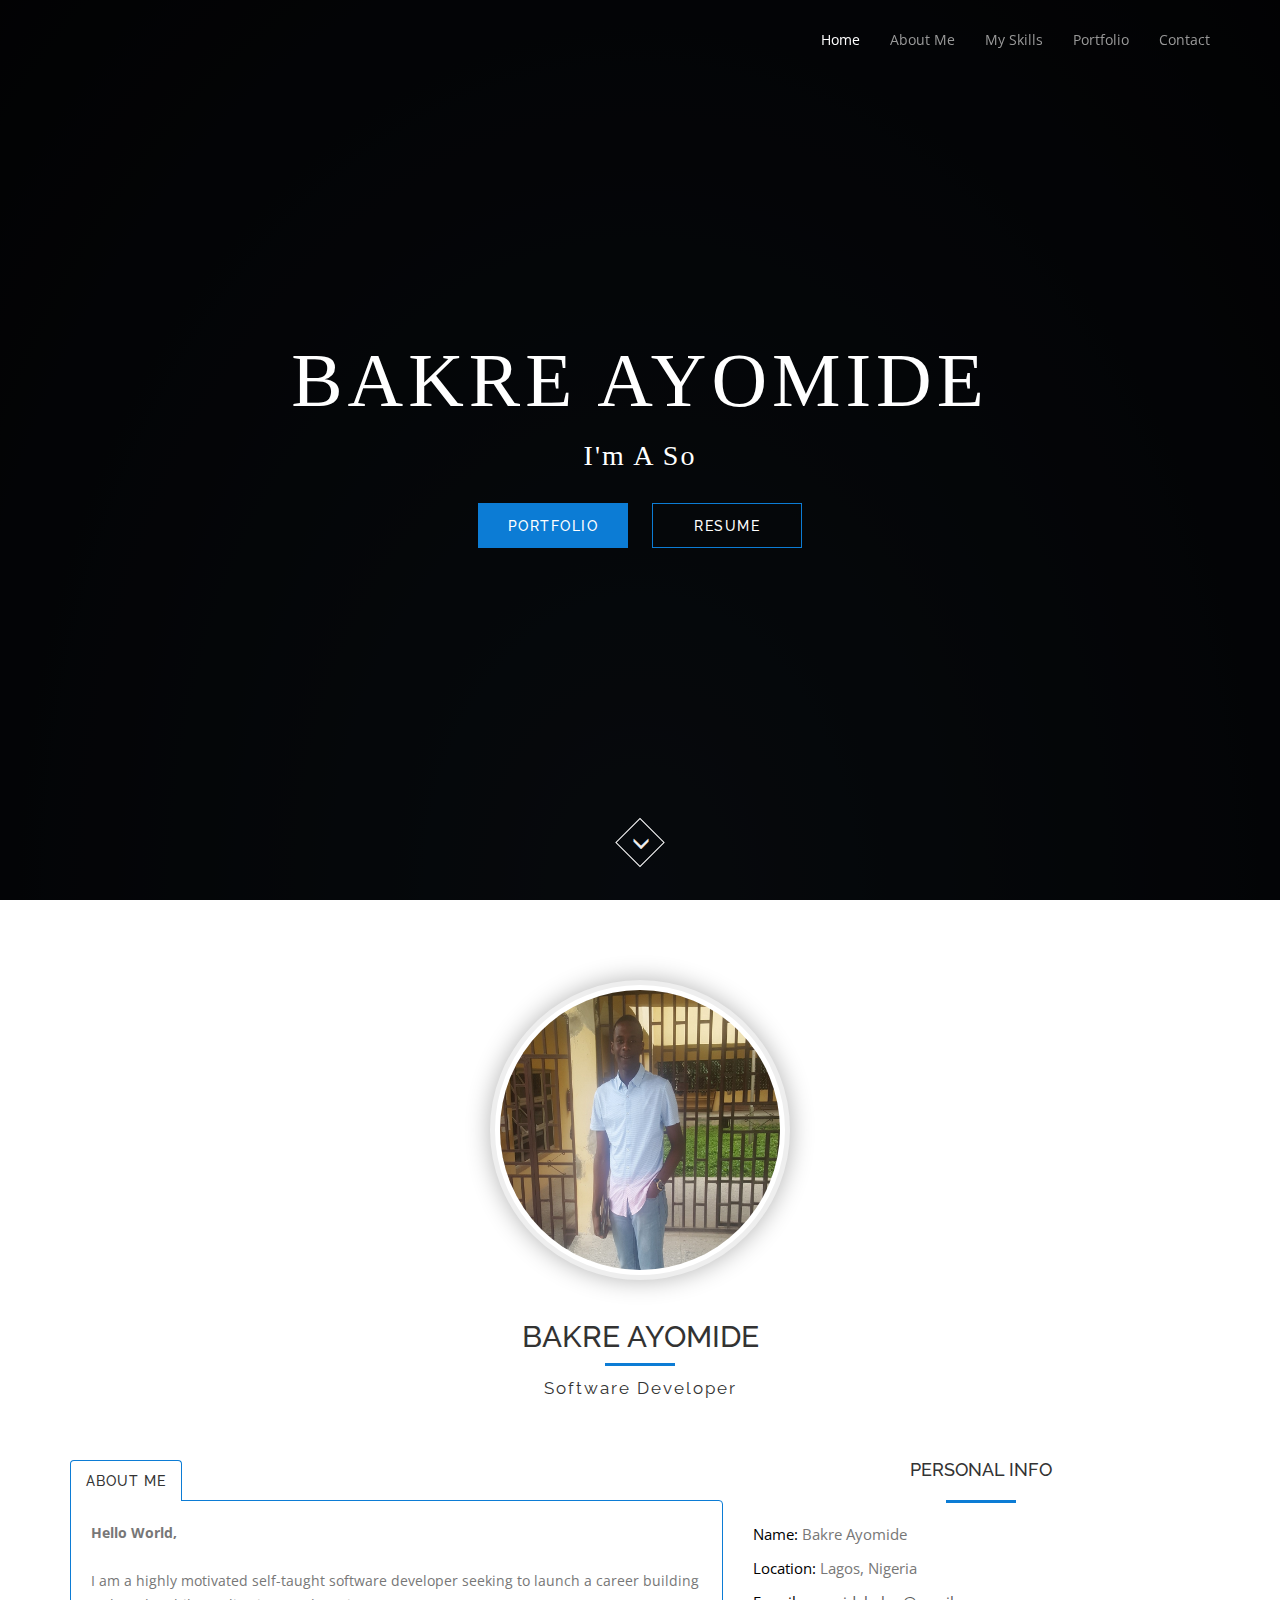
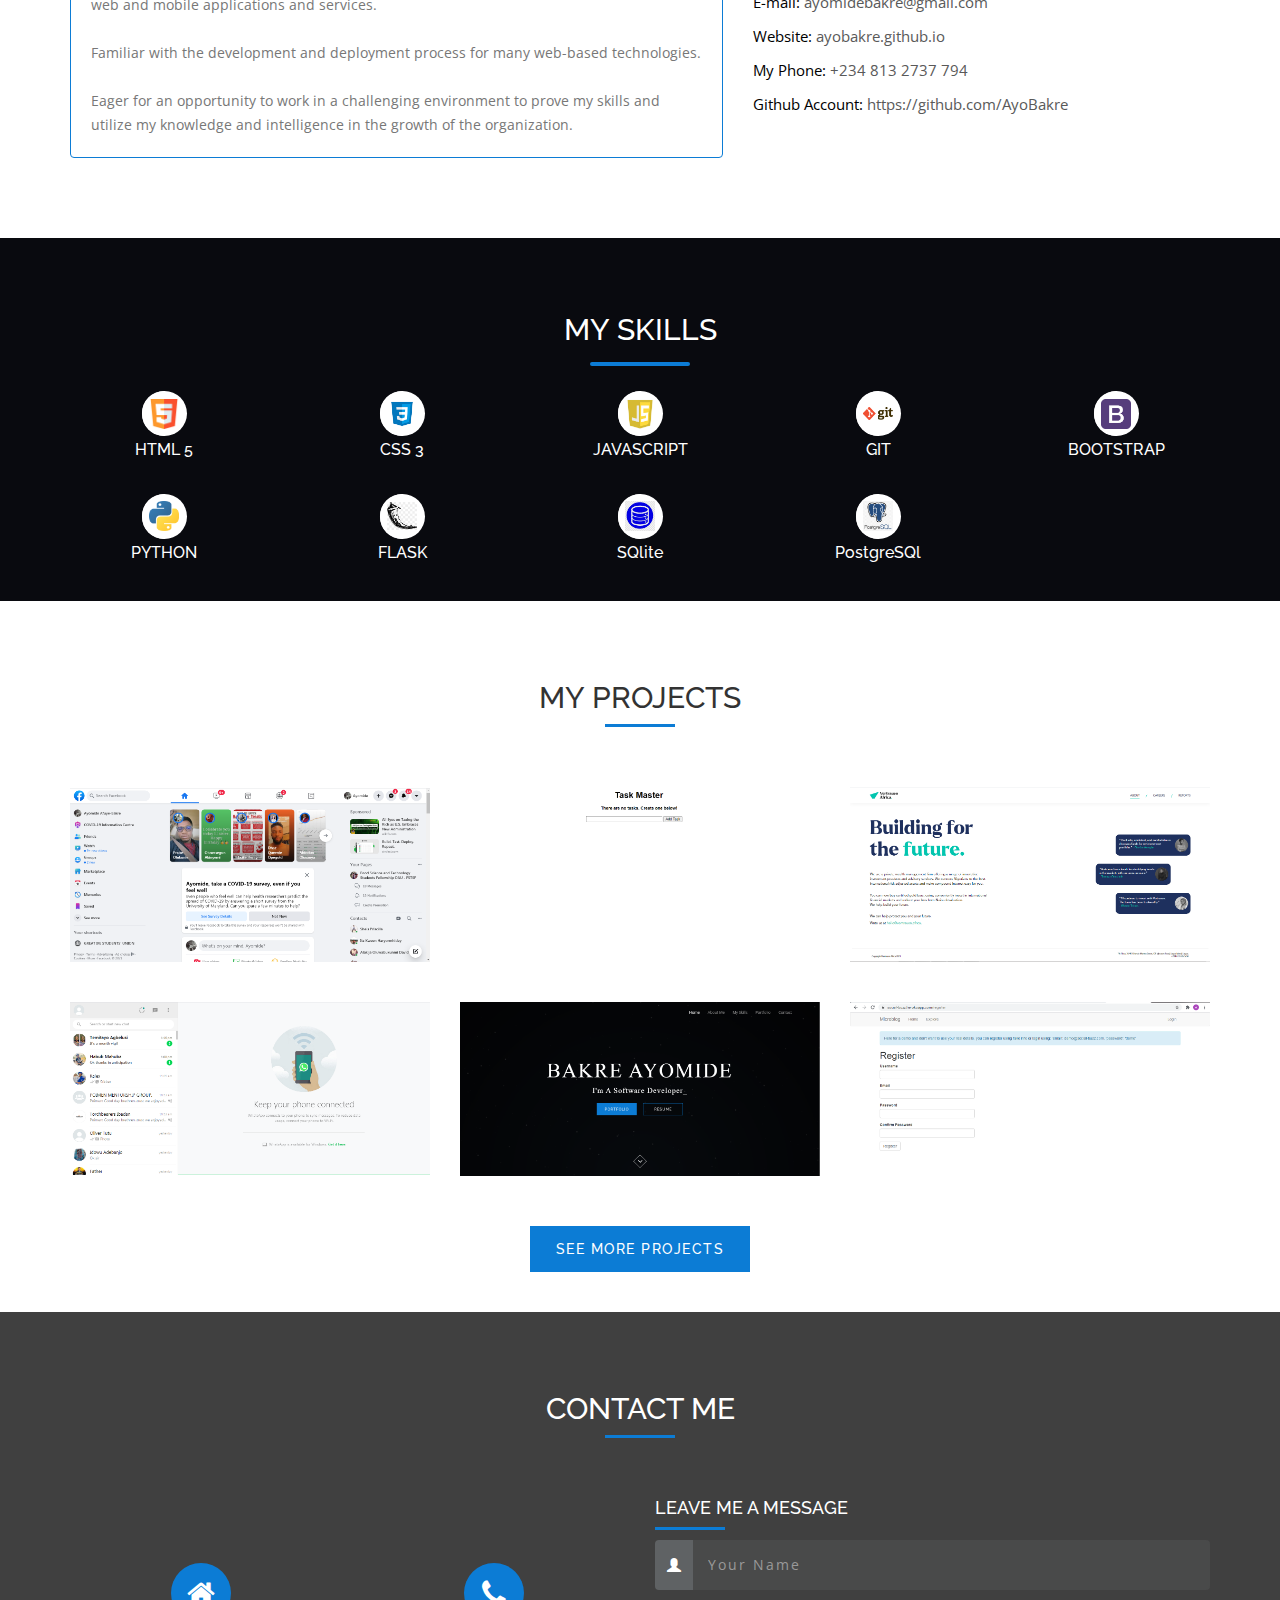
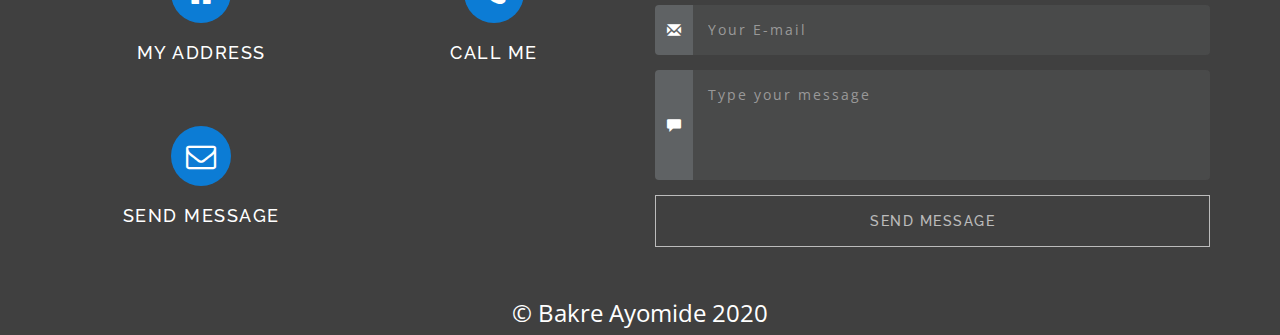
==== index.html @ e029c806 "update" ====
<!DOCTYPE html>
<html lang="en">

<head>
	<meta charset="utf-8">
	<!-- IE compatibility -->
    <meta http-equiv="X-UA-Compatible" content="IE=edge">
    <meta name="viewport" content="width=device-width, initial-scale=1">
    <meta name="description" content="">
    <meta name="author" content="Bakre Ayomide">

	<title>Bakre Ayomide | Full Stack Web Dev</title>
	
	<!-- Favicons Links -->
	<link rel="apple-touch-icon" sizes="180x180" href="img/favicons/apple-touch-icon.png">
	<link rel="icon" type="image/png" sizes="32x32" href="img/favicons/favicon-32x32.png">
	<link rel="icon" type="image/png" sizes="16x16" href="img/favicons/favicon-16x16.png">
	<link rel="manifest" href="img/favicons/site.webmanifest">	
	<!-- Bootstrap css file -->
	<link rel="stylesheet" href="css/bootstrap.min.css">
	<!-- Fontawesome library css file -->
	<link rel="stylesheet" href="css/font-awesome.min.css">
	<!-- Animate css file -->
	<link rel="stylesheet" href="css/animate.css">
	<!-- Custom styles css file -->
	<link rel="stylesheet" href="css/style.css">
	<!-- Color styles css file -->
	<link rel="stylesheet" href="css/colors/color.css">
</head>
<body id="top-page" data-spy="scroll" data-target=".navbar-fixed-top" data-offset="70">

	<!-- start Home Section -->
	<div id="home" class="main">
		<!-- Navigation -->
		<nav class="navbar navbar-default navbar-fixed-top">
			<!-- Start container -->
			<div class="container">
				<!-- Logo and toggle  -->
				<div class="navbar-header">
					<button type="button" class="navbar-toggle collapsed" data-toggle="collapse" data-target="#navbar-collaps" aria-expanded="false">
						<span class="sr-only">Toggle navigation</span>
						<span class="icon-bar"></span>
						<span class="icon-bar"></span>
						<span class="icon-bar"></span>
					</button>
					<!-- Start Logo 
			  		<a class="scroll-link navbar-brand" href="#top-page">Res <span class="colored-brand">ume</span></a>
			  		 End Logo -->
				</div>

				<!-- Collect the nav links, forms, and other content for toggling -->
				<div class="collapse navbar-collapse" id="navbar-collaps">
					<ul class="nav navbar-nav navbar-right">
						<li class="active">
							<a class="scroll-link" href="#top-page">Home</a>
						</li>
						<li>
							<a class="scroll-link" href="#about">About Me</a>
						</li>
						<li>
							<a class="scroll-link" href="#skills">My Skills</a>
						</li>
						<li>
							<a class="scroll-link" href="#portfolio">Portfolio</a>
						</li>											
						<li>
							<a class="scroll-link" href="#contact">Contact</a>
						</li>
					</ul>
				</div>   <!-- /.navbar-collapse --> 
			</div>   <!-- End container -->
		</nav>   <!-- End Navigation -->
		<!-- Start Content -->
		<div class="hero-content-wrapper overlay">
			<div class="hero-content text-center">
				<div class="container">
					<div class="row">
						<div class="col-xs-12">
							<h1>Bakre Ayomide</h1>
							<!-- heading text -->
							<h3 id="type" class="skills"></h3>
							<!-- heading text ends!-->
							<a href="#portfolio" class="scroll-link btn btn-custom reverse light">Portfolio</a>
							<a href="/Bakre Ayomide's Resume.pdf" target="_blank" class="btn btn-custom">Resume</a>
						</div>
					</div>

				</div>				
			</div>
		</div> <!-- End Content -->
		
		<a href="#about" class="go-down scroll-link">
			<span class="glyphicon glyphicon-menu-down" aria-hidden="true"></span>
		</a>
	</div>
	<!-- ends Home Section  -->

	<!-- Start About Me Section -->
	<section id="about" class="section">
		<div class="container">
			<div class="row">
				<div class="col-xs-12">
					<div class="profile-intro text-center">
						<div class="profile-img-wrapper">
						<img class="img-responsive img-circle" src="img/20160824_090543.jpg" alt="profile">
					</div>
					<h2>Bakre Ayomide</h2>
					<div class="separator centered"></div>
					<p class="title">Software Developer</p>
					</div>
				</div>
			</div>
			<div class="row">
				<!-- My Personal Info -->
				<div id = 'profile'class="profile text-center col-sm-5 col-sm-push-7">
					<div>
						<h4>Personal Info</h4>
						<div class="separator"></div>
						<div id="det">
							<p class="para"><span class="highlight" >Name:</span> Bakre Ayomide</p>
						<p class="para"><span class="highlight">Location:</span> Lagos, Nigeria</p>
						<p class="para"><span class="highlight">E-mail:</span> <a href="mailto:ayomidebakre@gmail.com">ayomidebakre@gmail.com</a></p>
						<p class="para"><span class="highlight">Website:</span> <a href="ayobakre.github.io" target="_blank" >ayobakre.github.io</a></p>
						<p class="para"><span class="highlight">My Phone:</span> <a href="tel:+2348132737794">+234 813 2737 794</a></p>
						<p class="para"><span class="highlight">Github Account: </span> <a href="https://github.com/AyoBakre" target="_blank">https://github.com/AyoBakre</a></p>
						</div>
					</div>
				</div>
				<div class="info-tabs col-sm-7 col-sm-pull-5">
					<!-- Tabs Nav -->
					<ul class="nav nav-tabs" role="tablist">
						<li role="presentation" class="active">
							<a href="#about-me-panel" aria-controls="about-me-panel" role="tab" data-toggle="tab">About Me</a>			
						</li>
					</ul>
					<!-- Tabs Panel -->
					<div class="tab-content">
						<!-- About Me Panel -->
						<div role="tabpanel" class="tab-pane fade in active" id="about-me-panel">
							<!--<h4>About Me</h4>
							<div class="separator"></div> -->
							<p class="para"><span> <strong> Hello World, </strong> <br> <br> I am a highly motivated self-taught software developer seeking to launch a career building web and mobile applications and services.
								<br>
								<br>
							Familiar with the development and deployment process for many web-based technologies. <br> <br> Eager for an opportunity to work
							in a challenging environment to prove my skills and utilize my knowledge and intelligence in the growth of the
							organization.</span></p>
							</div>
						
					</div>
				</div>
			</div>
		</div>
	</section>
	<!-- End About Me Section -->
	<section id="skills" style="background-color: #090a0f"> 
		<div class="inner">
		<div class="skills-title">
			<h2 style="color: #ffffff;">My Skills</h2>
		</div>
		<div class="skills-container">
			<div class="skill-box">
				<div class="skill-title">
					<div class="img">
						<img src="/img/Skills/html-logo.png" alt="html logo" class="skill-icon">
					</div>
					<h3 style="color: #ffffff;">HTML 5</h3>
				</div>
			</div>
			<div class="skill-box">
				<div class="skill-title">
					<div class="img">
						<img src="img/Skills/css-logo.png" alt="css logo" class="skill-icon">
					</div>
					<h3 style="color: #ffffff;">CSS 3</h3>
				</div>
			</div>
			<div class="skill-box">
				<div class="skill-title">
					<div class="img">
						<img src="img/Skills/js-logo.jpg" alt="js logo" class="skill-icon">
					</div>
					<h3 style="color: #ffffff;">JavaScript</h3>
				</div>
			</div>
			<div class="skill-box">
				<div class="skill-title">
					<div class="img">
						<img src="img/Skills/git.png" alt="react logo" class="skill-icon">
					</div>
					<h3 style="color: #ffffff;">Git</h3>
				</div>
			</div>
			<div class="skill-box">
				<div class="skill-title">
					<div class="img">
						<img src="img/Skills/bootstrap-logo.png" alt="bootstrap logo" class="skill-icon">
					</div>
					<h3 style="color: #ffffff;">Bootstrap</h3>
				</div>
			</div>
			<div class="skill-box">
				<div class="skill-title">
					<div class="img">
						<img src="img/Skills/python-logo.png" alt="python logo" class="skill-icon">
					</div>
					<h3 style="color: #ffffff;">Python</h3>
				</div>
			</div>
			<div class="skill-box">
				<div class="skill-title">
					<div class="img">
						<img src="img/Skills/flask-logo.jpg" alt="flask logo" class="skill-icon">
					</div>
					<h3 style="color: #ffffff;">Flask</h3>
				</div>
			</div>
			<div class="skill-box">
				<div class="skill-title">
					<div class="img">
						<img src="img/Skills/sql-logo.jpg" alt="mysql logo" class="skill-icon">
					</div>
					<h3 style="text-transform: None; color: #ffffff;">SQlite</h3>
				</div>
			</div>
			<div class="skill-box">
				<div class="skill-title">
					<div class="img">
						<img src="img/Skills/PostgreSQL.png" alt="mysql logo" class="skill-icon">
					</div>
					<h3 style="text-transform: None; color: #ffffff;">PostgreSQl</h3>
				</div>
			</div>
		</div>
		</div>
	</section>
	
	<!-- Start Portfolio Section -->
	<section id="portfolio" class="section text-center">
		<div class="container">
			<div class="row">
				<div class="col-xs-12">
					<div class="section-intro">
						<h2>My Projects</h2>
						<div class="separator centered"></div>
						</div>
				</div>
			</div>
		
			<div id="Container" class="row">
				<!-- Project 1 -->
				<div class="col-md-4 col-sm-6 col-xs-12" data-my-order="1">
					<div class="project" data-toggle="modal" data-target="#modal">
						<div class="project-img-wrapper">
							<img class="center-block img-responsive" src="img/portfolio/Capture.PNG" alt="project-1">
						</div>
						<div class="img-overlay">
							<div class="overlay-text">
								<h4>Full-Featured Facebook Clone</h4>
								<p>Web Application</p>
							</div>
						</div>
					</div>	
					<!-- Modal -->
					<div class="modal fade" id="modal" tabindex="-1" role="dialog" aria-labelledby="label_1">
					  <div class="modal-dialog" role="document">
					    <div class="modal-content">
					      <div class="modal-header">
					        <button type="button" class="close" data-dismiss="modal" aria-label="Close"><span aria-hidden="true">&times;</span></button>
					        <h4 class="modal-title" id="label_1">Full-Featured Facebook Clone Web Application</h4>
					      </div>
					      <div class="modal-body">
					        <img class="center-block img-responsive thumbnail" src="img/portfolio/Capture.PNG" alt="project-1">
					        <h4>Full-Featured Facebook Clone Web Application</h4>
					        <div class="separator"></div>
					        <p class="para subtitle">-- Html, CSS, Javascript and Python- Flask--</p>
					        <p class="para project-description">A full-featured facebook-clone web application with the backend written in Python-Flask and frontend written with html,css, bootstrap and javascript.

							<br>	Features: <br> 1. Users can Create Accounts <br> 2. Users can make blog tasks<br> 3. Users can follow other users<br> 4. Users can edit profile details<br> 5. Users can recover forgotten password with their email<br> 6. Users can send private messages to other users</p>
					        <a href="https://facebook-app-clone.herokuapp.com/" class="btn btn-custom btn-custom-reverse">Live Preview</a>
					        <a href="https://github.com/AyoBakre/Facebook-clone-Web-Application" target="_blank" class="btn btn-custom dark" data-dismiss="modal">Github Repo</a>
					      </div>
					    </div>
					  </div>
					</div>  <!-- End Modal -->
				</div>
				<!-- Project 2 -->
				<div class="col-md-4 col-sm-6 col-xs-12" data-my-order="2">
					<div class="project" data-toggle="modal" data-target="#modal-2">
						<div class="project-img-wrapper">
							<img class="center-block img-responsive" src="img/portfolio/Capture1.PNG" alt="project-2">
						</div>
						<div class="img-overlay">
							<div class="overlay-text">
								<h4>Todo List Web Application
</h4>
								<p>Web Application</p>
							</div>
						</div>
					</div>	
					<!-- Modal -->
					<div class="modal fade" id="modal-2" tabindex="-1" role="dialog" aria-labelledby="label_2">
					  <div class="modal-dialog" role="document">
					    <div class="modal-content">
					      <div class="modal-header">
					        <button type="button" class="close" data-dismiss="modal" aria-label="Close"><span aria-hidden="true">&times;</span></button>
					        <h4 class="modal-title" id="label_2">Todo List Web Application</h4>
					      </div>
					      <div class="modal-body">
					        <img class="center-block img-responsive thumbnail" src="img/portfolio/Capture1.PNG" alt="project-2">
					        <h4>Todo List Web Application
</h4>
					        <div class="separator"></div>
					        <p class="para subtitle">-- Html, CSS, Javascript and Python- Flask--
</p>
					        <p class="para project-description">This is a To-Do list app where users can create, update and delete tasks. Built with python-flask, html and css. </p>
					        <a href="https://appointments-list.herokuapp.com/" target="_blank" class="btn btn-custom btn-custom-reverse">Live Preview</a>
					        <a href="https://github.com/AyoBakre/ToDo-App" target="_blank" class="btn btn-custom dark" data-dismiss="modal">GitHub Repo</a>
					      </div>
					    </div>
					  </div>
					</div>  <!-- End Modal -->
				</div>
				<!-- Project 6-->
				<div class="col-md-4 col-sm-6 col-xs-12" data-my-order="3">
					<div class="project" data-toggle="modal" data-target="#modal-6">
						<div class="project-img-wrapper">
							<img class="center-block img-responsive" src="img/portfolio/Capture5.PNG" alt="project-4">
						</div>
						<div class="img-overlay">
							<div class="overlay-text">
								<h4>Vertrauen Africa</h4>
								<p>Web Design</p>
							</div>
						</div>
					</div>	
					<!-- Modal -->
					<div class="modal fade" id="modal-6" tabindex="-1" role="dialog" aria-labelledby="label_4">
					  <div class="modal-dialog" role="document">
					    <div class="modal-content">
					      <div class="modal-header">
					        <button type="button" class="close" data-dismiss="modal" aria-label="Close"><span aria-hidden="true">&times;</span></button>
					        <h4 class="modal-title" id="label_4">Vertrauen Africa</h4>
					      </div>
					      <div class="modal-body">
					        <img class="center-block img-responsive thumbnail" src="img/portfolio/Capture5.PNG" alt="project-4">
					        <h4>Vertrauen Africa</h4>
					        <div class="separator"></div>
					        <p class="para subtitle">-- Html, Css and Javascript --
</p>
					        <p class="para project-description">A landing page for Vertrauen Africa developed with html, css, bootstrap and javascript</p>
					        <a href="https://vertrauen.africa/" target = "_blank"class="btn btn-custom btn-custom-reverse">Live Preview</a>
					        <a href="https://github.com/AyoBakre/vertrauen.africa" target="_blank" class="btn btn-custom dark scroll-link" data-dismiss="modal">GitHub Repo</a>
					      </div>
					    </div>
					  </div>
					</div>  <!-- End Modal -->
				</div>
				
				
			</div>
			<div id="container" class="row">
				<!-- Project 3 -->
				<div class="col-md-4 col-sm-6 col-xs-12" data-my-order="3">
					<div class="project" data-toggle="modal" data-target="#modal-3">
						<div class="project-img-wrapper">
							<img class="center-block img-responsive" src="img/portfolio/Capture2.PNG" alt="project-3">
						</div>
						<div class="img-overlay">
							<div class="overlay-text">
								<h4>WhatsApp ChatBot</h4>
								<p>python / automation</p>
							</div>
						</div>
					</div>	
					<!-- Modal -->
					<div class="modal fade" id="modal-3" tabindex="-1" role="dialog" aria-labelledby="label_3">
					  <div class="modal-dialog" role="document">
					    <div class="modal-content">
					      <div class="modal-header">
					        <button type="button" class="close" data-dismiss="modal" aria-label="Close"><span aria-hidden="true">&times;</span></button>
					        <h4 class="modal-title" id="label_3">WhatsApp ChatBot</h4>
					      </div>
					      <div class="modal-body">
					        <img class="center-block img-responsive thumbnail" src="img/portfolio/Capture2.PNG" alt="project-3">
					        <h4>WhatsApp ChatBot</h4>
					        <div class="separator"></div>
					        <p class="para subtitle">-- Python-Flask and Twilio --</p>
					        <p class="para project-description">This is a whatsapp conversational chatbot that can
							be utilized as a customer support bot.</p>
					        <a href="#" class="btn btn-custom btn-custom-reverse">Live Preview</a>
					        <a href="https://github.com/AyoBakre/WhatsApp-Bot" target = "_blank" class="btn btn-custom dark scroll-link" data-dismiss="modal">GitHub Repo</a>
					      </div>
					    </div>
					  </div>
					</div>  <!-- End Modal -->
				</div>
				
				<!-- Project 4 -->
				<div class="col-md-4 col-sm-6 col-xs-12" data-my-order="2">
					<div class="project" data-toggle="modal" data-target="#modal-4">
						<div class="project-img-wrapper">
							<img class="center-block img-responsive" src="img/portfolio/Capture3.PNG" alt="project-4">
						</div>
						<div class="img-overlay">
							<div class="overlay-text">
								<h4>Portfolio Website</h4>
								<p>Web Design</p>
							</div>
						</div>
					</div>	
					<!-- Modal -->
					<div class="modal fade" id="modal-4" tabindex="-1" role="dialog" aria-labelledby="label_4">
					  <div class="modal-dialog" role="document">
					    <div class="modal-content">
					      <div class="modal-header">
					        <button type="button" class="close" data-dismiss="modal" aria-label="Close"><span aria-hidden="true">&times;</span></button>
					        <h4 class="modal-title" id="label_4">Portfolio Website</h4>
					      </div>
					      <div class="modal-body">
					        <img class="center-block img-responsive thumbnail" src="img/portfolio/Capture3.PNG" alt="project-4">
					        <h4>Portfolio Website</h4>
					        <div class="separator"></div>
					        <p class="para subtitle">-- Html, Css and Javascript --
</p>
					        <p class="para project-description">This is a personal portfolio website.</p>
					        <a href="http://ayobakre.github.io/" target = "_blank"class="btn btn-custom btn-custom-reverse">Live Preview</a>
					        <a href="https://github.com/AyoBakre/AyoBakre.github.io" target="_blank" class="btn btn-custom dark scroll-link" data-dismiss="modal">GitHub Repo</a>
					      </div>
					    </div>
					  </div>
					</div>  <!-- End Modal -->
				</div>
				<!-- Project 5 -->
				<div class="col-md-4 col-sm-6 col-xs-12" data-my-order="1">
					<div class="project" data-toggle="modal" data-target="#modal-5">
						<div class="project-img-wrapper">
							<img class="center-block img-responsive" src="img/portfolio/Capture4.PNG" alt="project-4">
						</div>
						<div class="img-overlay">
							<div class="overlay-text">
								<h4>Flask Microblog</h4>
								<p>Web Application</p>
							</div>
						</div>
					</div>	
					<!-- Modal -->
					<div class="modal fade" id="modal-5" tabindex="-1" role="dialog" aria-labelledby="label_4">
					  <div class="modal-dialog" role="document">
					    <div class="modal-content">
					      <div class="modal-header">
					        <button type="button" class="close" data-dismiss="modal" aria-label="Close"><span aria-hidden="true">&times;</span></button>
					        <h4 class="modal-title" id="label_4">Flask Microblog</h4>
					      </div>
					      <div class="modal-body">
					        <img class="center-block img-responsive thumbnail" src="img/portfolio/Capture4.PNG" alt="project-4">
					        <h4>Flask Microblog</h4>
					        <div class="separator"></div>
					        <p class="para subtitle">-- Html, Css, Javascript and Python-Flask --
</p>
					        <p class="para project-description">A microblog web application made with flask. It
								registers and logs in users. Users can upload blog
								posts and these posts are displayed with efficient
								sql querries.
								.</p>
					        <a href="https://social-buzz.herokuapp.com/" target = "_blank"class="btn btn-custom btn-custom-reverse">Live Preview</a>
					        <a href="https://github.com/AyoBakre/flask-microblog" target="_blank" class="btn btn-custom dark scroll-link" data-dismiss="modal">GitHub Repo</a>
					      </div>
					    </div>
					  </div>
					</div>  <!-- End Modal -->
				</div>
			</div>
			<a href="https://github.com/AyoBakre" target="_blank" class="scroll-link btn btn-custom reverse light">See More Projects</a>
		</div>
	</section>
	<!-- End Portfolio Section -->

	<!-- Start Contact Section -->
	<div id="contact" class="section text-center">
		<div class="container">
			<div class="overlay"></div>
			<div class="row">
				<div class="col-xs-12">
					<div class="section-intro">
						<h2>Contact Me</h2>
						<div class="separator centered"></div>
					</div>
				</div>	
			</div>
			<div class="row">
				<div class="col-md-6 col-sm-12">
					<div class="row">
						<div class="col-sm-6 col-xs-12 call-info wow fadeInUp" data-wow-duration="1s" data-wow-offset="200">
							<div class="info-wrapper">
								<i class="fa fa-home fa-fw"></i>
								<h4>My Address</h4>
								<p class="para">Lagos, Nigeria</p>
							</div>	
						</div>
						<div class="col-sm-6 col-xs-12 call-info wow fadeInUp" data-wow-duration="1s" data-wow-offset="200">
							<div class="info-wrapper">
								<i class="fa fa-phone fa-fw"></i>
								<h4>Call Me</h4>
								<p class="para">(+234) 813 2737 794</p>
							</div>	
						</div>
					</div>
					<div class="row">
						<div class="col-sm-6 col-xs-12 call-info wow fadeInUp" data-wow-duration="1s" data-wow-offset="200">
							<div class="info-wrapper">
								<i class="fa fa-envelope-o fa-fw"></i>
								<h4>Send Message</h4>
								<p class="para">ayomidebakre@gmail.com</p>
							</div>	
						</div>
					</div>
				</div>
				<div class="col-md-6 col-sm-12 wow fadeInUp" data-wow-duration="1s" data-wow-offset="200">
					<!-- Start Contact Form -->
					<form data-toggle="validator" id="contact-form" role="form" action="https://formspree.io/f/xqkgyqgy" method="POST">
						<div class="form-intro">
							<h4>Leave Me A Message</h4>
							<div class="separator"></div>
						<div class="form-group">
							<div class="input-group">
								<label for="name" class="input-group-addon">
									<span class="glyphicon glyphicon-user"></span>
								</label>
								<input type="text" placeholder="Your Name" class="form-control col-xs-12" id="name" name="name"
									data-error="Please enter a correct name." required>
							</div>
							<span class="help-block with-errors"></span>
						</div>
						<div class="form-group">
							<div class="input-group">
								<label for="email" class="input-group-addon">
									<span class="glyphicon glyphicon-envelope"></span>
								</label>
								<input type="email" placeholder="Your E-mail" class="form-control col-xs-12" id="mail" name="email"
									pattern="[a-z0-9._%+-]+@[a-z0-9.-]+\.[a-z]{2,4}$" data-error="Please enter a correct E-mail." required>
							</div>
							<span class="help-block with-errors"></span>
						</div>
						<div class="form-group">
							<div class="input-group">
								<label for="message" class="input-group-addon">
									<span class="glyphicon glyphicon-comment"></span>
								</label>
								<textarea class="form-control" rows="4" id="message" name="message" placeholder="Type your message"
									data-error="Please enter your message" required></textarea>
							</div>
							<span class="help-block with-errors"></span>
						</div>
						<div>
							<button type="submit" id="submit" class="btn btn-custom btn-block">Send Message</button>
						</div>
					</form> <!-- End Contact Form -->
					<div id = "form-status" class="form-response"></div>
				</div>
			</div>
		</div>
	</div>
	<!-- End Contact Section -->

	<!-- Start Footer Section -->
	<footer>
		<br>
		<br>
		<div class="copyright">
			<div class="container">
				<div class="row">
					<div class="col-xs-12">
						<p class="para">&copy; Bakre Ayomide 2020</p>
					</div>
				</div>
			</div>
		</div>
	</footer>
	<!-- End Footer Section -->

	<!-- Start To Top Button -->
	<div id="toTop">
		<div class="top-button">
			<i class="fa fa-angle-up"></i>
		</div>
	</div>
	<!-- End To Top Button -->

	<!-- jQuery JS file -->
	<script src="js/jquery-1.12.1.min.js"></script>
	<!-- Bootstrap JS file -->
	<script src="js/bootstrap.min.js"></script>
	<!-- jQuery easing file -->
	<script src="js/jquery.easing.1.3.js"></script>
	<!-- Parallax JS file -->
	<script src="js/jquery.parallax-1.1.3.js"></script>
	<!-- Smoothscroll JS file -->
	<script src="js/smoothscroll.js"></script>
	<!-- appear JS file -->
	<script src="js/jquery.appear.js"></script>
	<!-- Mixitup JS file -->
	<script src="js/jquery.mixitup.min.js"></script>
	<!-- Bootstrap form validator JS file -->
	<script src="js/validator.min.js"></script>
	<!-- Custom JS file -->
	<script src="js/scripts.js"></script>
	<script src="js/headline.js"></script>
	<script>
		new WOW().init();
	</script>

</body>

</html>
---- css/style.css ----
/* ---------------------------------------
	( 1 ) Import Google Fonts
 ---------------------------------------*/
/* google font > Open Sans && Raleway */
@import url("https://fonts.googleapis.com/css?family=Open+Sans:300,400|Raleway:400,500");

/* ---------------------------------------
	( 2 ) Start Main Rules 
----------------------------------------- */

/*** 2-a - Typography ***/
body {
	font-family: "Open Sans", Helvetica, Arial, sans-serif;
	position: relative;
	line-height: 1;
}
h1, h2, h3, h4, h5, h6 {
	font-family: "Raleway", sans-serif;
	font-weight: 500;
	text-transform: uppercase;
	color: #333;
	margin-top: 0;
}
p.para {
	font-family: "Open Sans", sans-serif;
	line-height: 24px;
	color: #777;
}
::-moz-selection {color: #fff;}
::selection {color: #fff;}

/*** 2-b - Helping Classes ***/
.section {padding: 80px 0 40px;}
.section-intro {margin-bottom: 60px;}
.section-intro p {width: 75%; margin: 0 auto;}
.overlay {
	position: absolute;
	top: 0;
	bottom: 0;
	left: 0;
	right: 0;
}
.overlay::before {
	position: absolute;
	content: "";
	top: 0;
	bottom: 0;
	left: 0;
	right: 0;
	background: rgba(0, 0, 0, 0.75);
}
.separator {
	position: relative;
	width: 70px;
	height: 3px;
	margin: 10px 0;
}


.separator.centered {margin: 10px auto;}
a, a:active, a:focus {outline: 0 !important; text-decoration: none !important;}
#Container .mix {display: none;}


/*** 2-d - Buttons Styles ***/
.btn, .btn:active, .btn:focus {
	outline: 0 !important;
	-webkit-box-shadow: none !important;
			box-shadow: none !important;
}
.btn-custom {
	font-family: "Raleway", sans-serif;
	font-weight: 500;
    border-radius: 0px;
    padding: 12px 25px;
    letter-spacing: 1.5px;
    text-transform: uppercase;
    background: transparent;
    color: #333;
    -webkit-transition: all 0.3s cubic-bezier(0.68, -0.07, 0.25, 0.93);
    		transition: all 0.3s cubic-bezier(0.68, -0.07, 0.25, 0.93);
}
.btn-custom:hover, .btn-custom.reverse {color: #fff;}
.btn-custom.reverse:hover {background: transparent;}
.btn-custom.light:hover {background: #fff; border: 1px solid transparent !important;}
.btn-custom.dark:hover {background: #222; border: 1px solid transparent !important;}
.btn-custom.outline-white {color: #fff; border: 1px solid #fff;}

/* End Main Rules */


/* ---------------------------------------
	( 3 ) Start Loading Page 
----------------------------------------- */

/* ---------------------------------------
	( 4 ) Start Home Section 
----------------------------------------- */

/*** 5-a - Backgrounds ***/
#home {
	position: relative;
}

#home.main, #contact{
  height: 100%;
  background: radial-gradient(ellipse at bottom, #1b2735 0%, #090a0f 100%)  no-repeat center center fixed;
  overflow: hidden;
  background-size: cover;
}




/*** 5-b - NavBar ***/

#home .navbar {
	border-radius: 0;
	margin-bottom: 0;
	background: transparent;
	border-bottom: none;
	-webkit-transition: all 0.4s ease-in-out;
    		transition: all 0.4s ease-in-out;
}
#home .navbar .navbar-brand {
	color: #fff;
	height: inherit;
	height: 80px;
	line-height: 80px;
	padding-top: 0px;
	padding-bottom: 0px;
	font-size: 25px;
	font-weight: bold;
	-webkit-transition: all 0.4s ease-in-out;
    		transition: all 0.4s ease-in-out;
}
#home .navbar span.colored-brand {
	color: #fff;
	font-size: 30px;
	line-height: 10px;
	padding: 0px 5px 4px;
}
#home .navbar .nav>li>a {
	padding-top: 30px;
	padding-bottom: 30px;
	text-transform: capitalize;
	font-weight: 400;
	color: #999;
	-webkit-transition: all 0.4s ease-in-out;
    		transition: all 0.4s ease-in-out;
}
#home .navbar .nav .active a {background: none;	color: #fff;}
#home .navbar.scrolled {
	box-shadow: 0 0 15px 0px rgba(0,0,0,.25);
	background: #fff;
	border-bottom: none;
}
#home .navbar.scrolled .navbar-brand {
	height: 60px;
	line-height: 60px;
	padding-bottom: 0px; 
	padding-top: 0px;	
}
#home .navbar .navbar-toggle {
	padding: 30px 15px;
	margin: 0;
	border: none;
	-webkit-transition: all 0.4s ease-in-out;
    		transition: all 0.4s ease-in-out;
}
#home .navbar .navbar-toggle:focus, #home .navbar .navbar-toggle:hover {background: transparent;}
#home .navbar .navbar-toggle .icon-bar {
	width: 30px;
	height: 4px;
	border-radius: 3px;
	background-color: #fff;
}
#home .navbar.scrolled .navbar-toggle {padding: 20px 15px;}
#home .navbar.scrolled .nav a {padding-bottom: 20px; padding-top: 20px;}
#home .navbar.scrolled .nav .active a {color: #fff;}

/*** 5-c - Content ***/
.hero-content-wrapper {
	display: table;
	position: absolute;
	top: 0;
	left: 0;
	width: 100%;
	height: 100vh;
	z-index: 2;
}
.hero-content-wrapper .hero-content {
	display: table-cell;
	width: 100%;
	height: 100%;
	vertical-align: middle;
}
.hero-content-wrapper .hero-content h1 {
	font-size: 5.5em;
	text-transform: uppercase;
	letter-spacing: 5px;
	line-height: 1;
	margin: 0px auto;
	color: #fff;
	font-family: "Roboto mono";
}
.hero-content-wrapper .hero-content h3 {
	font-family: "Roboto mono";
	font-weight: 400;
	font-size: 2em;
	line-height: 24px;
	text-transform: capitalize;
	color: #fff;
	letter-spacing: 2px;
	margin: 25px auto;
}
.hero-content-wrapper .hero-content a {
	width: 150px;
	height: 45px;
	line-height: 45px;
	padding: 0px;
	margin: 10px;
	color: #fff;
}

/* Social MEdia links */
#home-contact .social-wrapper {margin-top: -20px; margin-bottom: 0;}
#home-contact .social-wrapper .social-links {margin-top: 20px;}
#home-contact .social-wrapper .icon {
	margin: 5px;
	position: relative;
	display: inline-block;
	width: 25px;
	height: 25px;
	text-align: center;
	background: #555;
	overflow: hidden;
	-webkit-transition: background 0.2s cubic-bezier(0.68, -0.07, 0.25, 0.93);
			transition: background 0.2s cubic-bezier(0.68, -0.07, 0.25, 0.93);
}
#home-contact .social-wrapper .icon.fb:hover {background: #3b5998;}
#home-contact .social-wrapper .icon.tw:hover {background: #55acee;}
#home-contact .social-wrapper .icon.gh:hover {background: #333;}
#home-contact .social-wrapper .icon.cp:hover {background: #212121;}
#home-contact .social-wrapper .icon.li:hover {background: #00a0dc;}
#home-contact .social-wrapper .icon.dr:hover {background: #ea4c89;}
#home-contact .social-wrapper .icon.be:hover {background: #1769ff;}
#home-contact .social-wrapper .icon::before {
	position: absolute;
	display: block;
	width: 100%;
	height: 100%;
	top: 0;
	left: 0;
	font-size: 15px;
	line-height: 25px;
	font-family: FontAwesome;
  	font-style: normal;
	font-weight: normal;
	font-variant: normal;
	text-transform: none;
	color: #eee;
  	-webkit-font-smoothing: antialiased;
}
#home-contact .social-wrapper .icon:hover::before {
	-webkit-animation: icon-to-top 0.3s forwards cubic-bezier(0.68, -0.07, 0.25, 0.93);
  			animation: icon-to-top 0.3s forwards cubic-bezier(0.68, -0.07, 0.25, 0.93);
}
#home-contact .social-wrapper .icon.fb::before {content: "\f09a";}
#home-contact .social-wrapper .icon.tw::before {content: "\f099";}
#home-contact .social-wrapper .icon.gh::before {content: "\f09b";}
#home-contact .social-wrapper .icon.cp::before {content: "\f1cb";}
#home-contact .social-wrapper .icon.li::before {content: "\f0e1";}
#home-contact .social-wrapper .icon.dr::before {content: "\f17d";}
#home-contact .social-wrapper .icon.be::before {content: "\f1b4";}

@-webkit-keyframes icon-to-top {
	49% {
		-webkit-transform: translateY(-100%);
				transform: translateY(-100%);
	}
	50% {
		opacity: 1;
		-webkit-transform: translateY(-100%);
				transform: translateY(100%);
	}
	51% {opacity: 1;}
}
@keyframes icon-to-top {
	49% {
		-webkit-transform: translateY(-100%);
				transform: translateY(-100%);
	}
	50% {
		opacity: 1;
		-webkit-transform: translateY(-100%);
				transform: translateY(100%);
	}
	51% {opacity: 1;}
}


/*** 5-h - Go down arrow ***/
#home .go-down {
	position: absolute;
	z-index: 3;
	left: 50%;
	bottom: 40px;
	width: 35px;
	height: 35px;
	border: 1px solid #fff;
	text-align: center;
	padding-top: 6px;
	-webkit-transform: translateX(-50%) rotate(45deg);
	    -ms-transform: translateX(-50%) rotate(45deg);
	        transform: translateX(-50%) rotate(45deg);
	-webkit-transition: all 0.3s cubic-bezier(0.68, -0.07, 0.25, 0.93);
    		transition: all 0.3s cubic-bezier(0.68, -0.07, 0.25, 0.93);
}
#home .go-down span {
	display: inline-block;
	color: #eee;
	font-size: 18px;
	cursor: pointer;
	-webkit-transform: rotate(-45deg);
	    -ms-transform: rotate(-45deg);
	        transform: rotate(-45deg);
    -webkit-animation: plink 1s infinite linear;
    		animation: plink 1s infinite linear;
}
@-webkit-keyframes plink {
	0% {opacity: 0;}
	30% {opacity: 1;}
	100% {opacity: 0;}
}
@keyframes plink {
	0% {opacity: 0;}
	30% {opacity: 1;}
	100% {opacity: 0;}
}

/* End Home Section */


/* ---------------------------------------
	( 6 ) Start About Section 
----------------------------------------- */

#about .profile-intro {margin-bottom: 60px;}
#about .profile-intro .profile-img-wrapper {margin-bottom: 40px;}
#about .profile-intro .profile-img-wrapper img {
	max-width: 300px;
	border: 5px solid #eee;
	background: #fff;
	padding: 5px;
	margin: 0 auto;
	box-shadow: 0px 0px 25px 0px rgba(0,0,0,0.3);
}
#about .profile-intro p {
	font-family: "Raleway", sans-serif;
	font-weight: 400;
	line-height: 24px;
	font-size: 1.2em;
	letter-spacing: 2px;
	text-transform: capitalize;
	margin: 0 auto;
}
#about .profile {margin-bottom: 40px;}
#about .profile .separator {margin: 20px auto;}
#about .profile p {font-size: 1.1em;}
#about .profile span.highlight {color: black; font-weight: 400;}
#about .profile a {color: #595959;}

/*** start tabs ***/
#about .info-tabs {margin-bottom: 40px;}
#about .info-tabs .nav-tabs>li>a {
	border: 1px solid transparent;
	font-family: "Raleway", sans-serif;
	font-weight: 500;
	letter-spacing: 1px;
	text-transform: uppercase;
	color: #fff;
	-webkit-transition: all 0.3s cubic-bezier(0.68, -0.07, 0.25, 0.93);
    		transition: all 0.3s cubic-bezier(0.68, -0.07, 0.25, 0.93);
}
#about .info-tabs .nav-tabs, #about .info-tabs .nav-tabs>li>a {border-bottom: none;}
#about .info-tabs .nav-tabs>li.active>a,
#about .info-tabs .nav-tabs>li.active>a:focus,
#about .info-tabs .nav-tabs>li.active>a:hover,
#about .info-tabs .nav-tabs>li>a:hover {
	color: #333;
	background: #fff;
}
#about .info-tabs .tab-content {
	border-radius: 4px;
	border-top-left-radius: 0;
	padding: 20px 20px 10px;
}
#about .info-tabs .tab-content span {font-weight: 400;}

#profile p{
	text-align: left;
}

#det .para a:hover {
	color: blue;
	text-decoration: underline;
}
/* End About Me Section */


/* -------------------------------------
    ( 7 ) Start Ready Section
* ------------------------------------- */


#ready h3 {color: #fff; margin-bottom: 40px;}
#ready a {color: #fff; margin: 0px 10px 40px;}

/* End Ready Section */




/* -------------------------------------
    ( 10 ) Start Services Section
* ------------------------------------- */
#services{
	background-color: #0C7CD5;
}

#services h2, #services h4 {
	color: white;
}

#services p{
	color: #ccc;
}

#services .separator {margin: 10px auto;}
#services .service {margin-bottom: 40px;}
#services .service i {
	position: relative;
	display: inline-block;
	width: 100px;
	height: 100px;
	line-height: 100px;
	text-align: center;
	font-size: 45px;
	margin-bottom: 20px;
	border-radius: 50%;
	color:  #333;
	color: #0C7CD5;
	background: #f2f2f2;
	-webkit-transition: all 0.3s cubic-bezier(0.68, -0.07, 0.25, 0.93);
    		transition: all 0.3s cubic-bezier(0.68, -0.07, 0.25, 0.93);
}
#services .service i:after {
	position: absolute;
	content: "";
	top: -6px;
	left: -6px;
	bottom: -6px;
	right: -6px;
	border-radius: 50%;
	opacity: 0;
	-webkit-transform: scale(0.8);
	    -ms-transform: scale(0.8);
	        transform: scale(0.8);
	-webkit-transition: all 0.3s cubic-bezier(0.68, -0.07, 0.25, 0.93);
    		transition: all 0.3s cubic-bezier(0.68, -0.07, 0.25, 0.93);
}
#services .service h4 {margin-bottom: 15px;}
#services .service:hover i {color: #fff;}
#services .service:hover i:after {
	opacity: 1;
	-webkit-transform: scale(1);
	    -ms-transform: scale(1);
	        transform: scale(1);
}

/* End Services Section */


/* -------------------------------------
    ( 13 ) Start Skills Section
* ------------------------------------- */
/* My Skills Section */

.inner {
	padding-top: 65px;
}

.skills-title{
    text-align: center;
    color: black;
    padding: 1rem;
    position: relative;
}

.skills-title:after{
    content: '';
    position: absolute;
    bottom: 0;
    left: 50%;
    transform: translateX(-50%);
    height: 4px;
    width: 100px;
    background-color: #0C7CD5;
    border-radius: 2px;
}

.skills-container{
    display: grid;
    grid-template-columns: repeat(1, 1fr);
    justify-content: center;
    align-items: center;
    text-align: center;
	grid-gap: 1rem;
	padding: 1rem 80px;
	font-size: 1.2rem;
}

.skill-box{
    padding: 0;
    color: #0C7CD5;
	cursor: pointer;
}

.skill-box:hover > .skill-title:after, .skill-box:hover > .skill-title:before{
    width: 35px;
}

.skill-box:hover .img{
    transform: translateY(-10px);
}

.skill-title{
    display: flex;
    flex-direction: column;
    align-items: center;
    padding: 0.5rem;
    margin-bottom: 0.5rem;
    position: relative;
}

.skill-title:after{
    content: '';
    position: absolute;
    bottom: 0;
    right: 50%;
    width: 0;
    height: 4px;
    border-radius: 2px 0 0 2px;
    background-color: #0C7CD5;
    transition: .5s;
}

.skill-title:before{
    content: '';
    position: absolute;
    bottom: 0;
    left: 50%;
    width: 0;
    height: 4px;
    border-radius: 0 2px 2px 0;
    background-color: #0C7CD5;
    transition: .5s;
}


.img{
    width: 45px;
    height: 45px;
    position: relative;
    border-radius: 45px;
    border-color: black;
    display: flex;
    justify-content: center;
    align-items: center;
	transition: .5s;
	background-color: white;
}

.img:after{
    content: '';
    position: absolute;
    top: 0;
    left: 0;
    width: 50%;
    height: 45px;
    background-color: white;
    border-radius: 45px 0 0 45px;
}

.skill-title h3{
    color: black;
	font-size: 16px;
	margin-top: 0.5rem;
}

.skill-icon{
    width: 30px;
    z-index: 2;
}

/**


/* -------------------------------------
    ( 14 ) Start Portfolio Section
* ------------------------------------- */
#portfolio .controls {margin-bottom: 40px;}
#portfolio .controls button {margin: 0 5px;}
#portfolio .project {
	position: relative;
	cursor: pointer;
	overflow: hidden;
	margin-bottom: 40px;
}
#portfolio .project .project-img-wrapper {
	-webkit-transition: all .5s ease-in-out;
    		transition: all .5s ease-in-out;
}
#portfolio .project:hover .project-img-wrapper {
	-webkit-transform: scale(1.1) rotate(5deg);
	    -ms-transform: scale(1.1) rotate(5deg);
	        transform: scale(1.1) rotate(5deg);
	-webkit-transition: all 2s cubic-bezier(0.23, 1, 0.32, 1);
			transition: all 2s cubic-bezier(0.23, 1, 0.32, 1);    
}
#portfolio .project .img-overlay {
	position: absolute;
	top: 0;
	left: 0;
	bottom: 0;
	right: 0;
	width: 100%;
	height: 100%;
	opacity: 0;
	visibility: hidden;
	background: rgba(0,0,0,0.8);
	-webkit-transition: all 0.5s ease-in-out;
    		transition: all 0.5s ease-in-out;
}
#portfolio .project:hover .img-overlay {opacity: 1;	visibility: visible;}
#portfolio .project .overlay-text {
	position: absolute;
	left: 0px;
	text-align: left;
	padding-left: 20px;
	padding-right: 20px;
	bottom: -60px;
	opacity: 0;
	-webkit-transition: all 0.5s cubic-bezier(0.68, -0.07, 0.25, 0.93);
    		transition: all 0.5s cubic-bezier(0.68, -0.07, 0.25, 0.93);
}
#portfolio .project:hover .overlay-text {bottom: 30px;	opacity: 1;}
#portfolio .project .overlay-text h4 {
	color: #fff; 
	margin-bottom: 5px; 
	letter-spacing: 2px;
}
#portfolio .project .overlay-text p {
	color: #ccc;
	font-size: 12px;
	text-transform: uppercase;
}
#portfolio .modal-header h4 {line-height: 38px;}
#portfolio .modal-header button.close {
	border: 1px solid #555;
	width: 40px;
	height: 40px;
	-webkit-transition: all 0.3s cubic-bezier(0.68, -0.07, 0.25, 0.93);
    		transition: all 0.3s cubic-bezier(0.68, -0.07, 0.25, 0.93);
}
#portfolio .modal-body img { margin-bottom: 20px; }
#portfolio .modal-body h4, #portfolio .modal-body p {text-align: left;}
#portfolio .modal-body p.project-description {margin-top: 20px;}
#portfolio .modal-body p.subtitle {
	color: #555;
    text-transform: uppercase;
    font-size: 0.8em;
}
#portfolio .modal-body a {margin: 10px;}
#portfolio .interested {margin-top: 40px; margin-bottom: 40px;}
#portfolio .interested a {margin-top: 20px;}

/* End Portfolio Section */




/* -------------------------------------
    ( 17 ) Start Contact Section
* ------------------------------------- */
#contact {
	position: relative;
}
#contact.parallax {background-attachment: fixed;}
#contact p, #contact h2 {color: #fff;}
#contact .call-info {overflow: hidden;}
#contact .call-info .info-wrapper {
	padding-top: 15px; 
	padding-bottom: 15px;
	-webkit-transition: all 0.3s cubic-bezier(0.68, -0.07, 0.25, 0.93);
    		transition: all 0.3s cubic-bezier(0.68, -0.07, 0.25, 0.93);
}
#contact .call-info, #contact .call-info i, #contact .call-info h4 {
	position: relative;
	color: #ddd;
	-webkit-transition: all 0.3s cubic-bezier(0.68, -0.07, 0.25, 0.93);
    		transition: all 0.3s cubic-bezier(0.68, -0.07, 0.25, 0.93);
}
#contact .call-info i {
	display: inline-block;
	font-size: 30px;
	width: 60px;
	height: 60px;
	margin-bottom: 20px;
	line-height: 60px;
	border-radius: 50%;
	color: #fff;
	top: 50px;
}
#contact .call-info h4 {
	letter-spacing: 1.5px; 
	color: #fff; 
	top: 50px;
}
#contact .call-info p {
	position: relative;
	margin-bottom: 0; 
	letter-spacing: 1px;
	bottom: -70px;
	opacity: 0;
}
#contact .call-info:hover i, 
#contact .call-info:focus i,
#contact .call-info:active i {background: #fff; top: 0px;}
#contact .call-info:hover h4,
#contact .call-info:focus h4,
#contact .call-info:active h4 {color: #fff; top: 0px;} 
#contact .call-info:hover p,
#contact .call-info:focus p,
#contact .call-info:active p {
	color: #fff;
	bottom: 0px;
	opacity: 1;
	-webkit-transition: all 0.3s cubic-bezier(0.68, -0.07, 0.25, 0.93);
    		transition: all 0.3s cubic-bezier(0.68, -0.07, 0.25, 0.93);
}
#contact form .form-intro {margin-bottom: 20px;}
#contact .form-intro h4, #contact .form-intro p {text-align: left; color: #fff;} 
#contact form .form-control {
	border: none; 
	letter-spacing: 2px;
	color: #eee;
	background: rgba(139, 145, 150, 0.12);
	-webkit-transition: all 0.3s cubic-bezier(0.68, -0.07, 0.25, 0.93);
    		transition: all 0.3s cubic-bezier(0.68, -0.07, 0.25, 0.93);
}
#contact form .form-control:focus {background: rgba(139, 145, 150, 0.22);}
#contact form label.input-group-addon {
	border: none;
	background: rgba(139, 145, 150, 0.42);
	color: #fff;
}
#contact form input {
	position: relative;
	z-index: 1;
	height: auto;
	padding: 15px;
	box-shadow: none;
}
#contact form textarea {
	resize: none;
	padding: 15px;
	box-shadow: none;
}
#contact form #submit {
	margin: 0px;
	background: transparent;
	color: #fff;
	border-color: #fff;
	padding: 15px;
}
#contact .form-response  {
	color: #fff;
	font-size: 18px;
	letter-spacing: 2px;
	margin-top: 20px;
}
#contact .social-wrapper {margin-top: 80px; margin-bottom: 40px;}
#contact .social-wrapper h4 {color: #fff; margin-top: 0px;}
#contact .social-wrapper .social-links {margin-top: 20px;}
#contact .social-wrapper .icon {
	position: relative;
	display: inline-block;
	width: 50px;
	height: 50px;
	text-align: center;
	background: #555;
	overflow: hidden;
	-webkit-transition: background 0.2s cubic-bezier(0.68, -0.07, 0.25, 0.93);
			transition: background 0.2s cubic-bezier(0.68, -0.07, 0.25, 0.93);
}
#contact .social-wrapper .icon.fb:hover {background: #3b5998;}
#contact .social-wrapper .icon.tw:hover {background: #55acee;}
#contact .social-wrapper .icon.gh:hover {background: #333;}
#contact .social-wrapper .icon.cp:hover {background: #212121;}
#contact .social-wrapper .icon.li:hover {background: #00a0dc;}
#contact .social-wrapper .icon.dr:hover {background: #ea4c89;}
#contact .social-wrapper .icon.be:hover {background: #1769ff;}
#contact .social-wrapper .icon::before {
	position: absolute;
	display: block;
	width: 100%;
	height: 100%;
	top: 0;
	left: 0;
	font-size: 22px;
	line-height: 50px;
	font-family: FontAwesome;
  	font-style: normal;
	font-weight: normal;
	font-variant: normal;
	text-transform: none;
	color: #eee;
  	-webkit-font-smoothing: antialiased;
}
#contact .social-wrapper .icon:hover::before {
	-webkit-animation: icon-to-top 0.3s forwards cubic-bezier(0.68, -0.07, 0.25, 0.93);
  			animation: icon-to-top 0.3s forwards cubic-bezier(0.68, -0.07, 0.25, 0.93);
}
#contact .social-wrapper .icon.fb::before {content: "\f09a";}
#contact .social-wrapper .icon.tw::before {content: "\f099";}
#contact .social-wrapper .icon.gh::before {content: "\f09b";}
#contact .social-wrapper .icon.cp::before {content: "\f1cb";}
#contact .social-wrapper .icon.li::before {content: "\f0e1";}
#contact .social-wrapper .icon.dr::before {content: "\f17d";}
#contact .social-wrapper .icon.be::before {content: "\f1b4";}

@-webkit-keyframes icon-to-top {
	49% {
		-webkit-transform: translateY(-100%);
				transform: translateY(-100%);
	}
	50% {
		opacity: 1;
		-webkit-transform: translateY(-100%);
				transform: translateY(100%);
	}
	51% {opacity: 1;}
}
@keyframes icon-to-top {
	49% {
		-webkit-transform: translateY(-100%);
				transform: translateY(-100%);
	}
	50% {
		opacity: 1;
		-webkit-transform: translateY(-100%);
				transform: translateY(100%);
	}
	51% {opacity: 1;}
}

/* End Contact Section */




/* -------------------------------------
    ( 19 ) Start Footer Section
* ------------------------------------- */


footer .copyright{
	position: absolute;
 	bottom: 0;
	width: 100%;
	font-size: 24px;
}
/* End Footer Section */


/* -------------------------------------
    ( 20 ) Start To Top Button
* ------------------------------------- */
#toTop {
	position: fixed;
	bottom: -60px;
	right: -60px;
	z-index: 20;
	color: #fff;
	width: 40px;
	height: 40px;
	border-radius: 50%;
	text-align: center;
	cursor: pointer;
	opacity: 0;
	box-shadow: 0px 2px 5px 0px rgba(0,0,0,0.16), 0px 2px 10px 0px rgba(0,0,0,0.12);
	-webkit-transform: scale(0.2);
		-ms-transform: scale(0.2);
			transform: scale(0.2);
	-webkit-transition: all 0.3s cubic-bezier(0.68, -0.07, 0.25, 0.93);
    		transition: all 0.3s cubic-bezier(0.68, -0.07, 0.25, 0.93);
}
#toTop.appeared {
	bottom: 20px;
	right: 20px;
	opacity: 0.7;
	-webkit-transform: scale(1);
		-ms-transform: scale(1);
			transform: scale(1);
}
#toTop i {
	display: inline-block;
	font-size: 25px;
	line-height: 40px;
}
#toTop:hover {
	opacity: 1;
	box-shadow: 0px 4px 10px 0px rgba(0,0,0,0.16), 0px 4px 12px 0px rgba(0,0,0,0.15);
}

/* End To Top Button */


/* -------------------------------------
    ( 21 ) Media Queries
* ------------------------------------- */
@media (max-width: 991px) { 
	/* Home Section */
	#home .navbar .nav>li>a {padding-left: 10px; padding-right: 10px;}
	#home .navbar {background: #fff;}
	

	/* About Me Section */
	#about .profile-img-wrapper {max-width: 350px; margin: 0 auto;}

	/* Portfolio Section */
	#portfolio .project {
		max-width: 560px;
		margin-left: auto;
		margin-right: auto;		
	}

	.skills-container{
        grid-template-columns: repeat(7, 1fr);
        padding: 2rem 50px;
    }

}

@media (max-width: 767px) { 

	/* Home Section */
	
	.hero-content-wrapper .hero-content h1 {letter-spacing: 0px; font-size: 4.5em;}
	.hero-content-wrapper .hero-content h3 {font-size: 1.5em;}

	/* Experiences Section */
	
}
    .skills-container{
        grid-template-columns: repeat(5, 1fr);
        padding: 2rem 50px;
    }

@media (max-width: 489px) {
	
	/* Home Section */
	
	.hero-content-wrapper .hero-content h1 {font-size: 3em;}
	.hero-content-wrapper .hero-content h3 {font-size: 1em;}
	#home a.go-down {display: none;}

	/* Portfolio Section */
	#portfolio .controls button {
		display: block;
		margin: 20px auto;
		width: 60%;
	}

	.skills-container{
        grid-template-columns: repeat(3, 1fr);
        padding: 2rem 50px;
    }
}

/* End Media Queries */
---- css/colors/color.css ----
/* Main Rules */
.separator {background: #0C7CD5;}
.tooltip-inner {background-color: #0C7CD5;}
.tooltip.top .tooltip-arrow {border-top-color: #0C7CD5;}
::-moz-selection {background: #0C7CD5;}
::selection {background: #0C7CD5;}
.btn-custom {border: 1px solid #0C7CD5;}
.btn-custom:hover {background: #0C7CD5;}
.btn-custom.reverse {background: #0C7CD5;}
.btn-custom.reverse:hover {border: 1px solid #0C7CD5;}
.btn-custom.light:hover {color: #0C7CD5 !important;}

/* Home Section */
#home .navbar span.colored-brand {background: #0C7CD5;}
#home .navbar .nav>li>a:focus, #home .navbar .nav>li>a:hover {color: #0C7CD5;}
#home .navbar.scrolled .navbar-brand {color: #0C7CD5;}
#home .navbar.scrolled .navbar-toggle .icon-bar {background-color: #0C7CD5;}
#home .navbar.scrolled .nav .active a {background: #0C7CD5;}
.hero-content-wrapper .hero-content span.dot {background: #0C7CD5;}
#home .go-down:hover {background: #0C7CD5; border-color: #0C7CD5;}

/* About Section */
#about .info-tabs .nav-tabs>li>a {background: #0C7CD5;}
#about .info-tabs .nav-tabs>li.active>a,
#about .info-tabs .nav-tabs>li.active>a:focus,
#about .info-tabs .nav-tabs>li.active>a:hover,
#about .info-tabs .nav-tabs>li>a:hover {border-color: #0C7CD5;}
#about .info-tabs .tab-content {border: 1px solid #0C7CD5;}

/* Ready Section */
#ready {background: #0C7CD5;}

/* Services Section */
#services .service i:after {box-shadow: 0px 0px 0px 4px black;}
#services .service:hover i {background: #0C7CD5;}

/* Skills Section */
#skills .skill .chart span.percent {color: #0C7CD5;}

/* Contact Section */
#contact .call-info i {background: #0C7CD5;}
#contact .call-info:hover .info-wrapper {background: #0C7CD5;}
#contact .call-info:hover i {color: #0C7CD5;}
#contact form #submit:hover {background: #0C7CD5; border-color: #0C7CD5;}

/* To Top Button */
#toTop {background: #0C7CD5;}

/* -------------------------------------
              Media Queries
* ------------------------------------- */
@media (max-width: 991px) { 
	/* Adjusting the navbar */
	#home .navbar .nav .active a, #home .navbar .navbar-brand {color: #0C7CD5;}
	#home .navbar .navbar-toggle .icon-bar {background: #0C7CD5;}
}
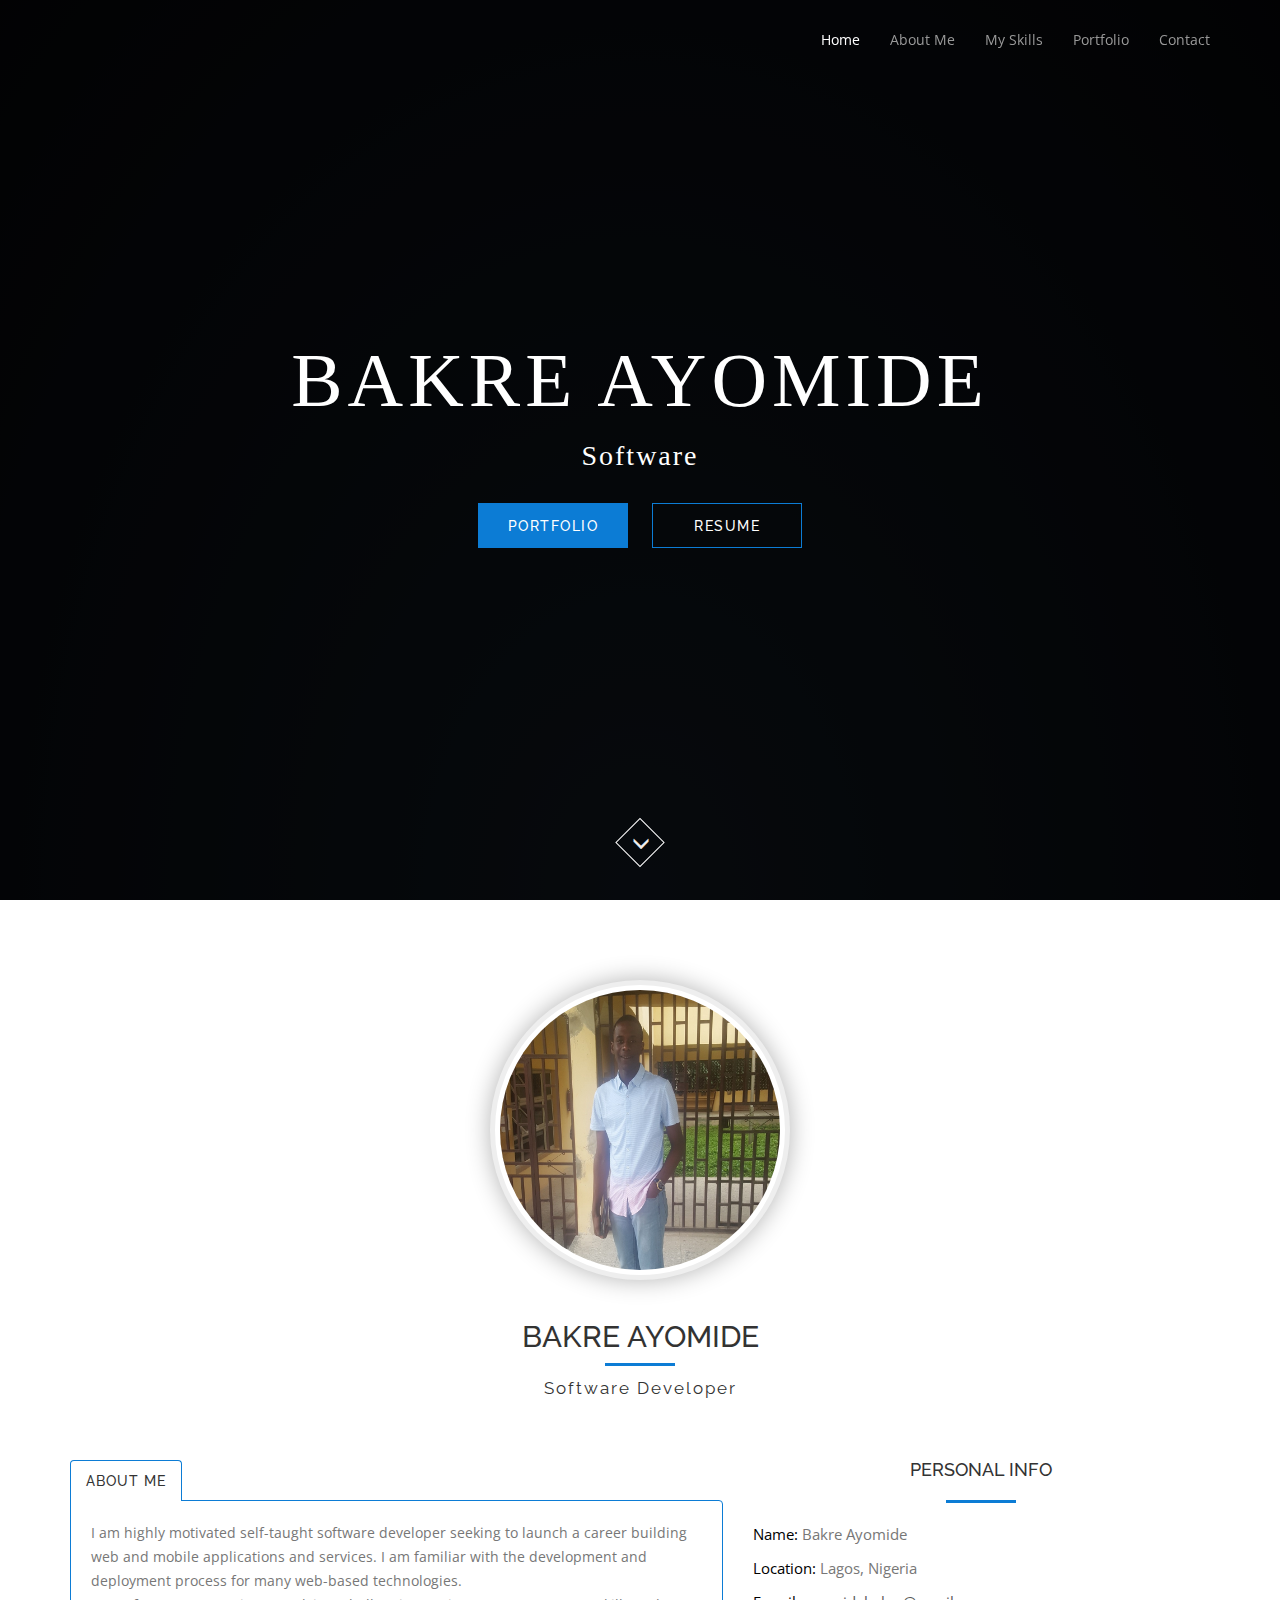
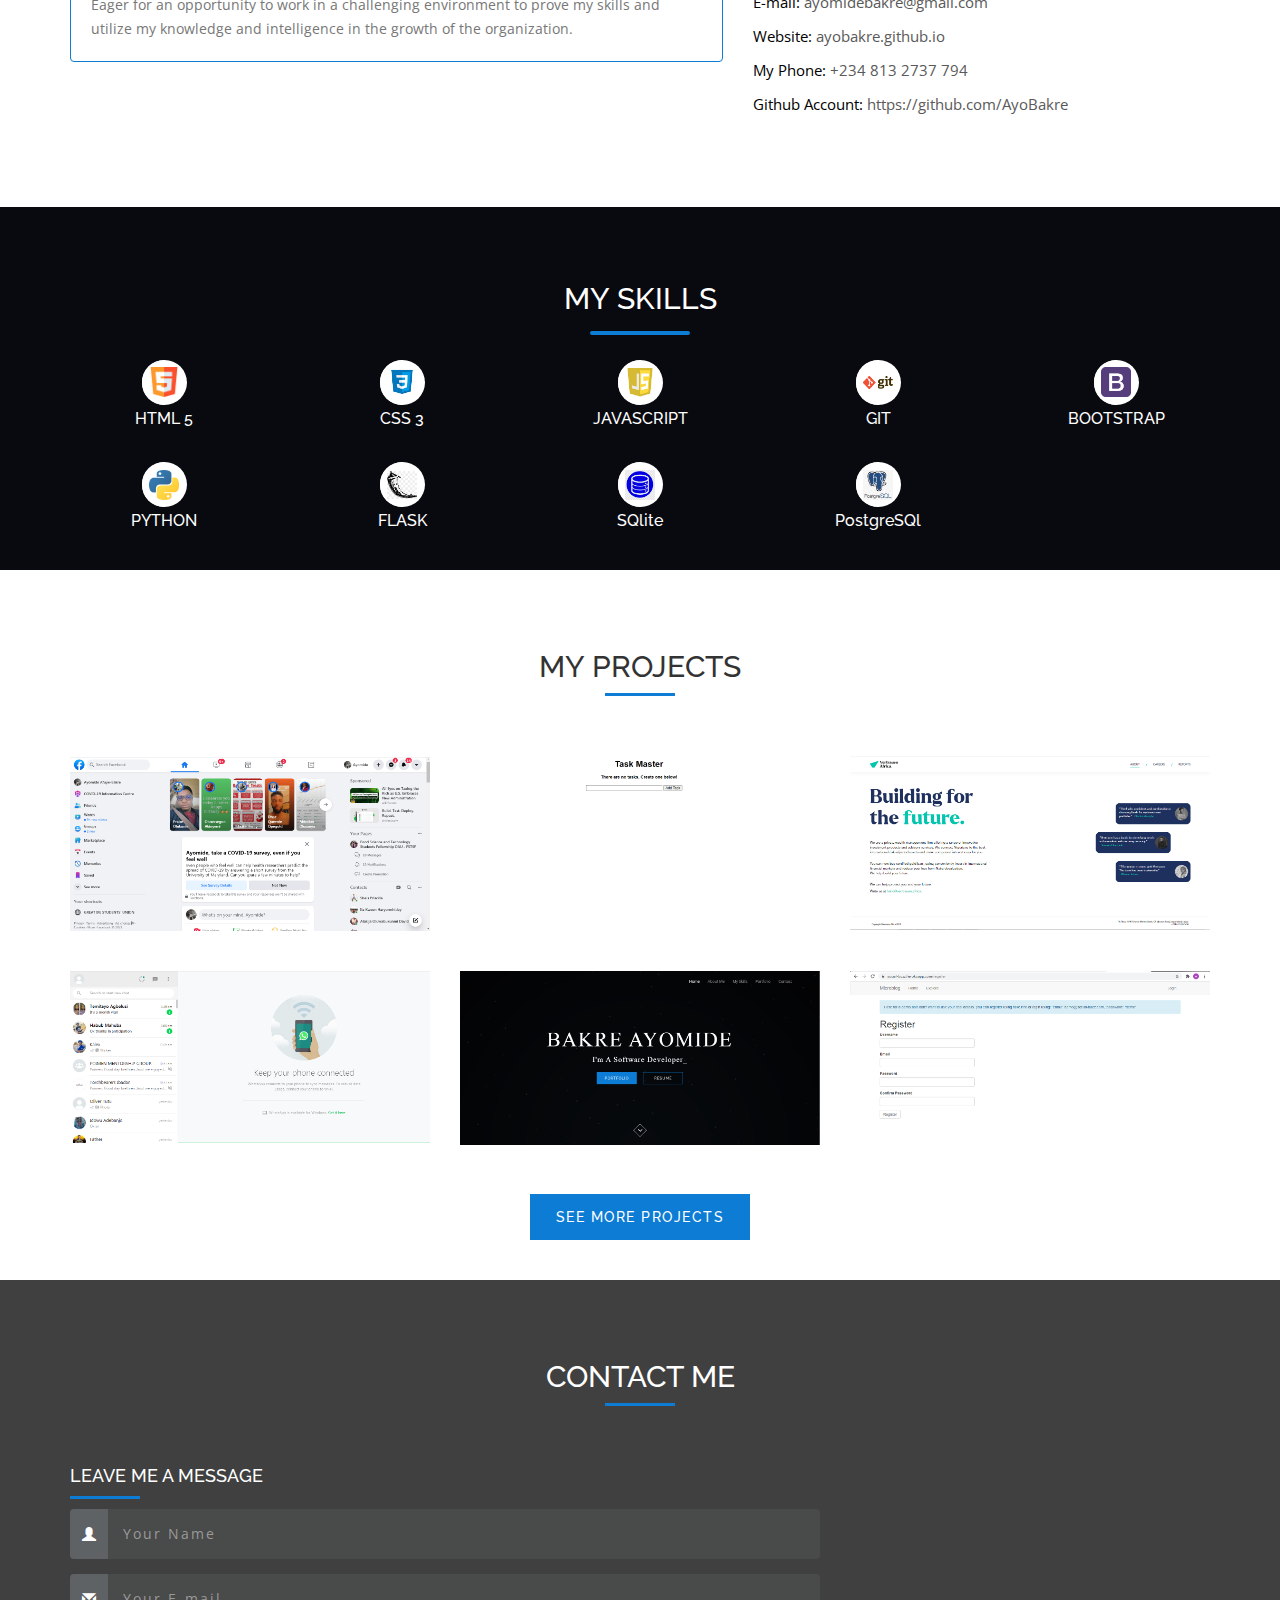
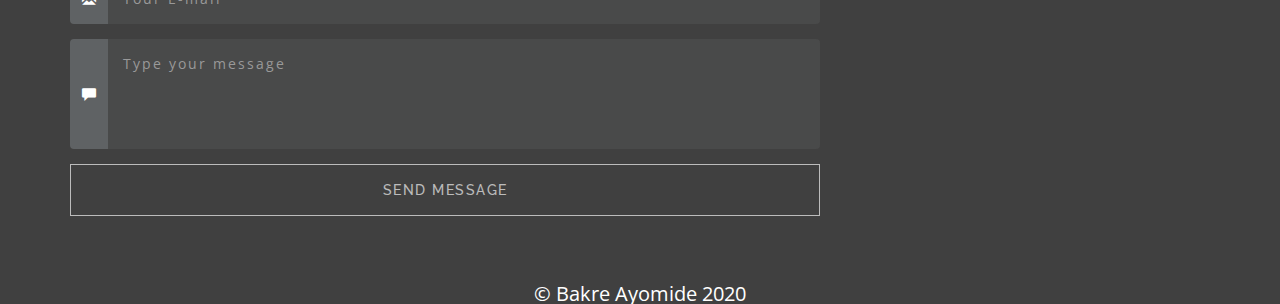
==== commit 89ed31b2: "update" ====
--- a/index.html
+++ b/index.html
@@ -27,7 +27,7 @@
 	<!-- Color styles css file -->
 	<link rel="stylesheet" href="css/colors/color.css">
 </head>
-<body id="top-page" data-spy="scroll" data-target=".navbar-fixed-top" data-offset="70">
+<body id="top-page" data-spy="scroll" data-target=".navbar-fixed-top">
 
 	<!-- start Home Section -->
 	<div id="home" class="main">
@@ -139,10 +139,7 @@
 						<div role="tabpanel" class="tab-pane fade in active" id="about-me-panel">
 							<!--<h4>About Me</h4>
 							<div class="separator"></div> -->
-							<p class="para"><span> <strong> Hello World, </strong> <br> <br> I am a highly motivated self-taught software developer seeking to launch a career building web and mobile applications and services.
-								<br>
-								<br>
-							Familiar with the development and deployment process for many web-based technologies. <br> <br> Eager for an opportunity to work
+							<p class="para"><span>I am highly motivated self-taught software developer seeking to launch a career building web and mobile applications and services. I am familiar with the development and deployment process for many web-based technologies. <br>  Eager for an opportunity to work
 							in a challenging environment to prove my skills and utilize my knowledge and intelligence in the growth of the
 							organization.</span></p>
 							</div>
@@ -471,7 +468,7 @@
 					</div>  <!-- End Modal -->
 				</div>
 			</div>
-			<a href="https://github.com/AyoBakre" target="_blank" class="scroll-link btn btn-custom reverse light">See More Projects</a>
+			<a href="https://github.com/AyoBakre" target="_blank" class="btn btn-custom reverse light">See More Projects</a>
 		</div>
 	</section>
 	<!-- End Portfolio Section -->
@@ -488,35 +485,8 @@
 					</div>
 				</div>	
 			</div>
-			<div class="row">
-				<div class="col-md-6 col-sm-12">
-					<div class="row">
-						<div class="col-sm-6 col-xs-12 call-info wow fadeInUp" data-wow-duration="1s" data-wow-offset="200">
-							<div class="info-wrapper">
-								<i class="fa fa-home fa-fw"></i>
-								<h4>My Address</h4>
-								<p class="para">Lagos, Nigeria</p>
-							</div>	
-						</div>
-						<div class="col-sm-6 col-xs-12 call-info wow fadeInUp" data-wow-duration="1s" data-wow-offset="200">
-							<div class="info-wrapper">
-								<i class="fa fa-phone fa-fw"></i>
-								<h4>Call Me</h4>
-								<p class="para">(+234) 813 2737 794</p>
-							</div>	
-						</div>
-					</div>
-					<div class="row">
-						<div class="col-sm-6 col-xs-12 call-info wow fadeInUp" data-wow-duration="1s" data-wow-offset="200">
-							<div class="info-wrapper">
-								<i class="fa fa-envelope-o fa-fw"></i>
-								<h4>Send Message</h4>
-								<p class="para">ayomidebakre@gmail.com</p>
-							</div>	
-						</div>
-					</div>
-				</div>
-				<div class="col-md-6 col-sm-12 wow fadeInUp" data-wow-duration="1s" data-wow-offset="200">
+			<div class="row">		
+				<div class="col-md-8 col-sm-12">
 					<!-- Start Contact Form -->
 					<form data-toggle="validator" id="contact-form" role="form" action="https://formspree.io/f/xqkgyqgy" method="POST">
 						<div class="form-intro">
@@ -571,7 +541,7 @@
 			<div class="container">
 				<div class="row">
 					<div class="col-xs-12">
-						<p class="para">&copy; Bakre Ayomide 2020</p>
+						<small class="para" style="color: #ffffff;">&copy; Bakre Ayomide 2020</small>
 					</div>
 				</div>
 			</div>
@@ -606,9 +576,6 @@
 	<!-- Custom JS file -->
 	<script src="js/scripts.js"></script>
 	<script src="js/headline.js"></script>
-	<script>
-		new WOW().init();
-	</script>
 
 </body>
 
--- a/css/style.css
+++ b/css/style.css
@@ -404,7 +404,7 @@
 
 #det .para a:hover {
 	color: blue;
-	text-decoration: underline;
+	text-decoration: underline !important;
 }
 /* End About Me Section */
 
@@ -975,7 +975,6 @@
 	
 	.hero-content-wrapper .hero-content h1 {font-size: 3em;}
 	.hero-content-wrapper .hero-content h3 {font-size: 1em;}
-	#home a.go-down {display: none;}
 
 	/* Portfolio Section */
 	#portfolio .controls button {
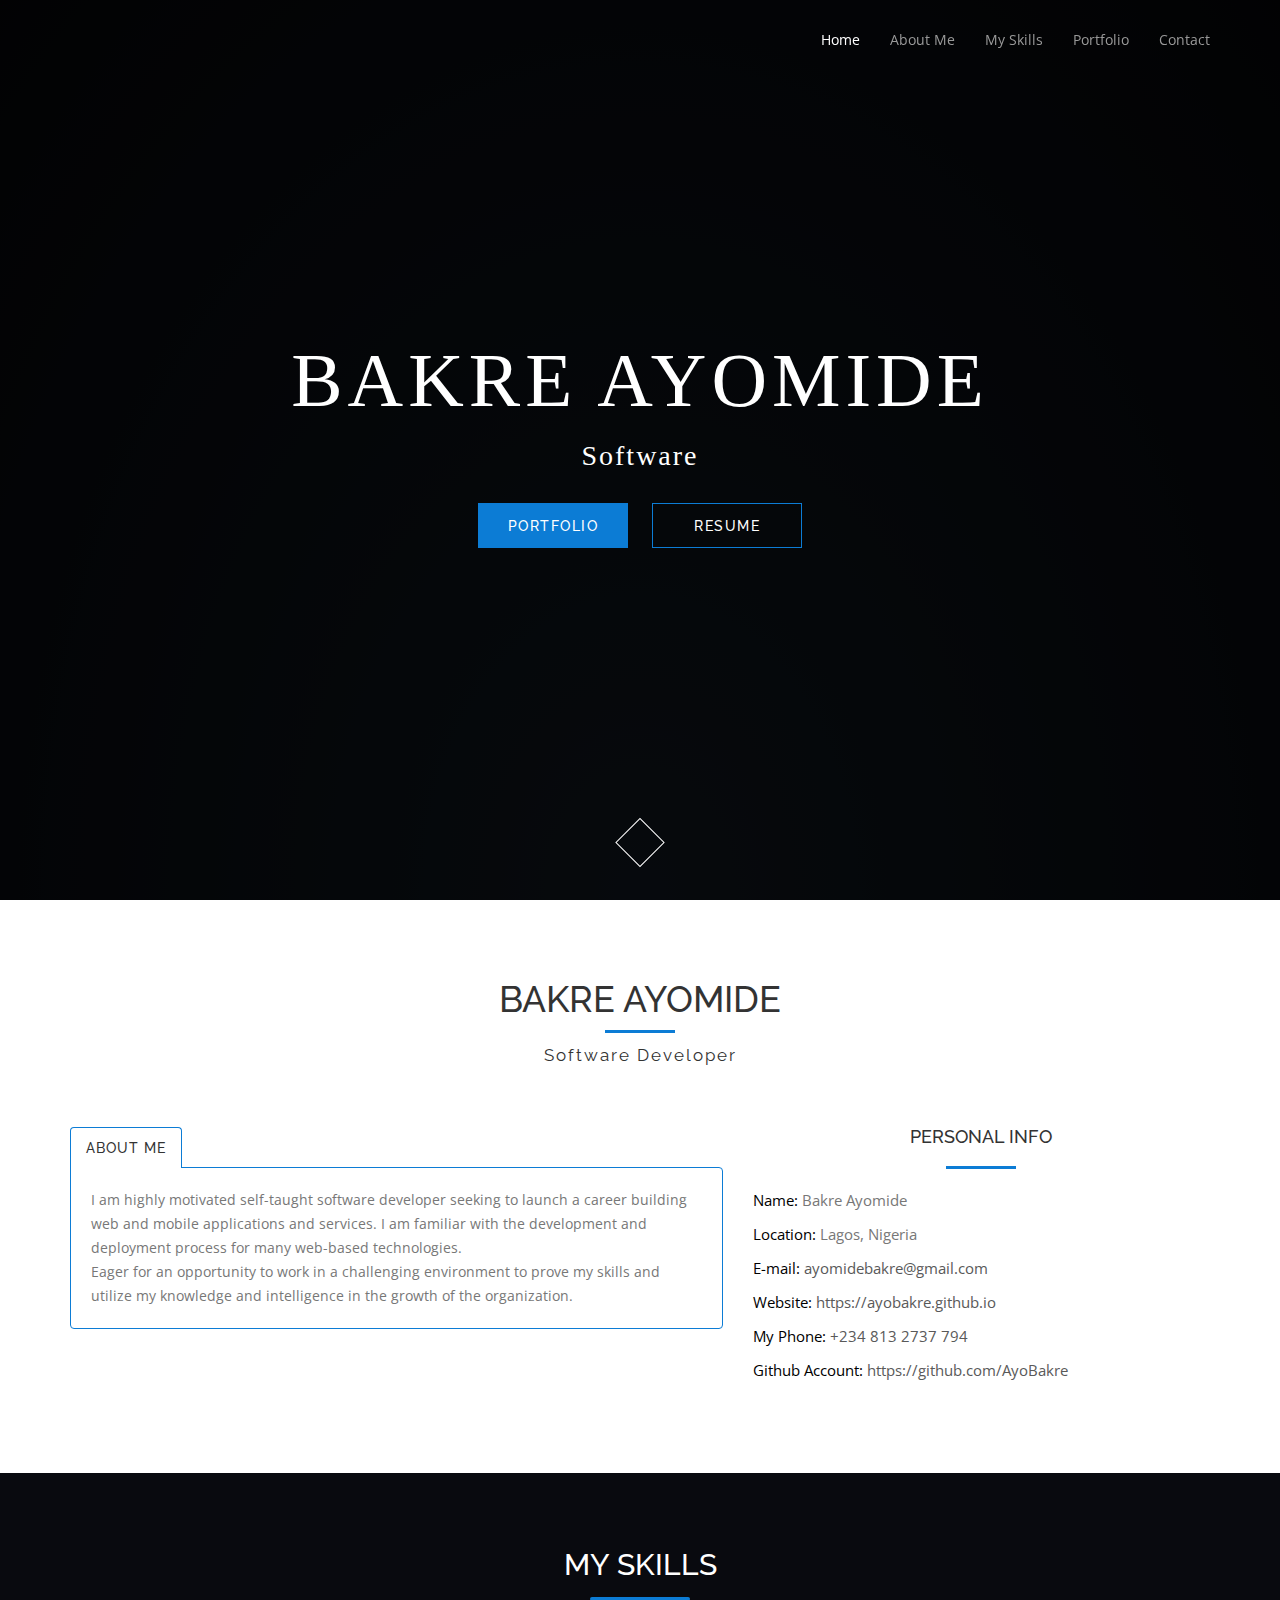
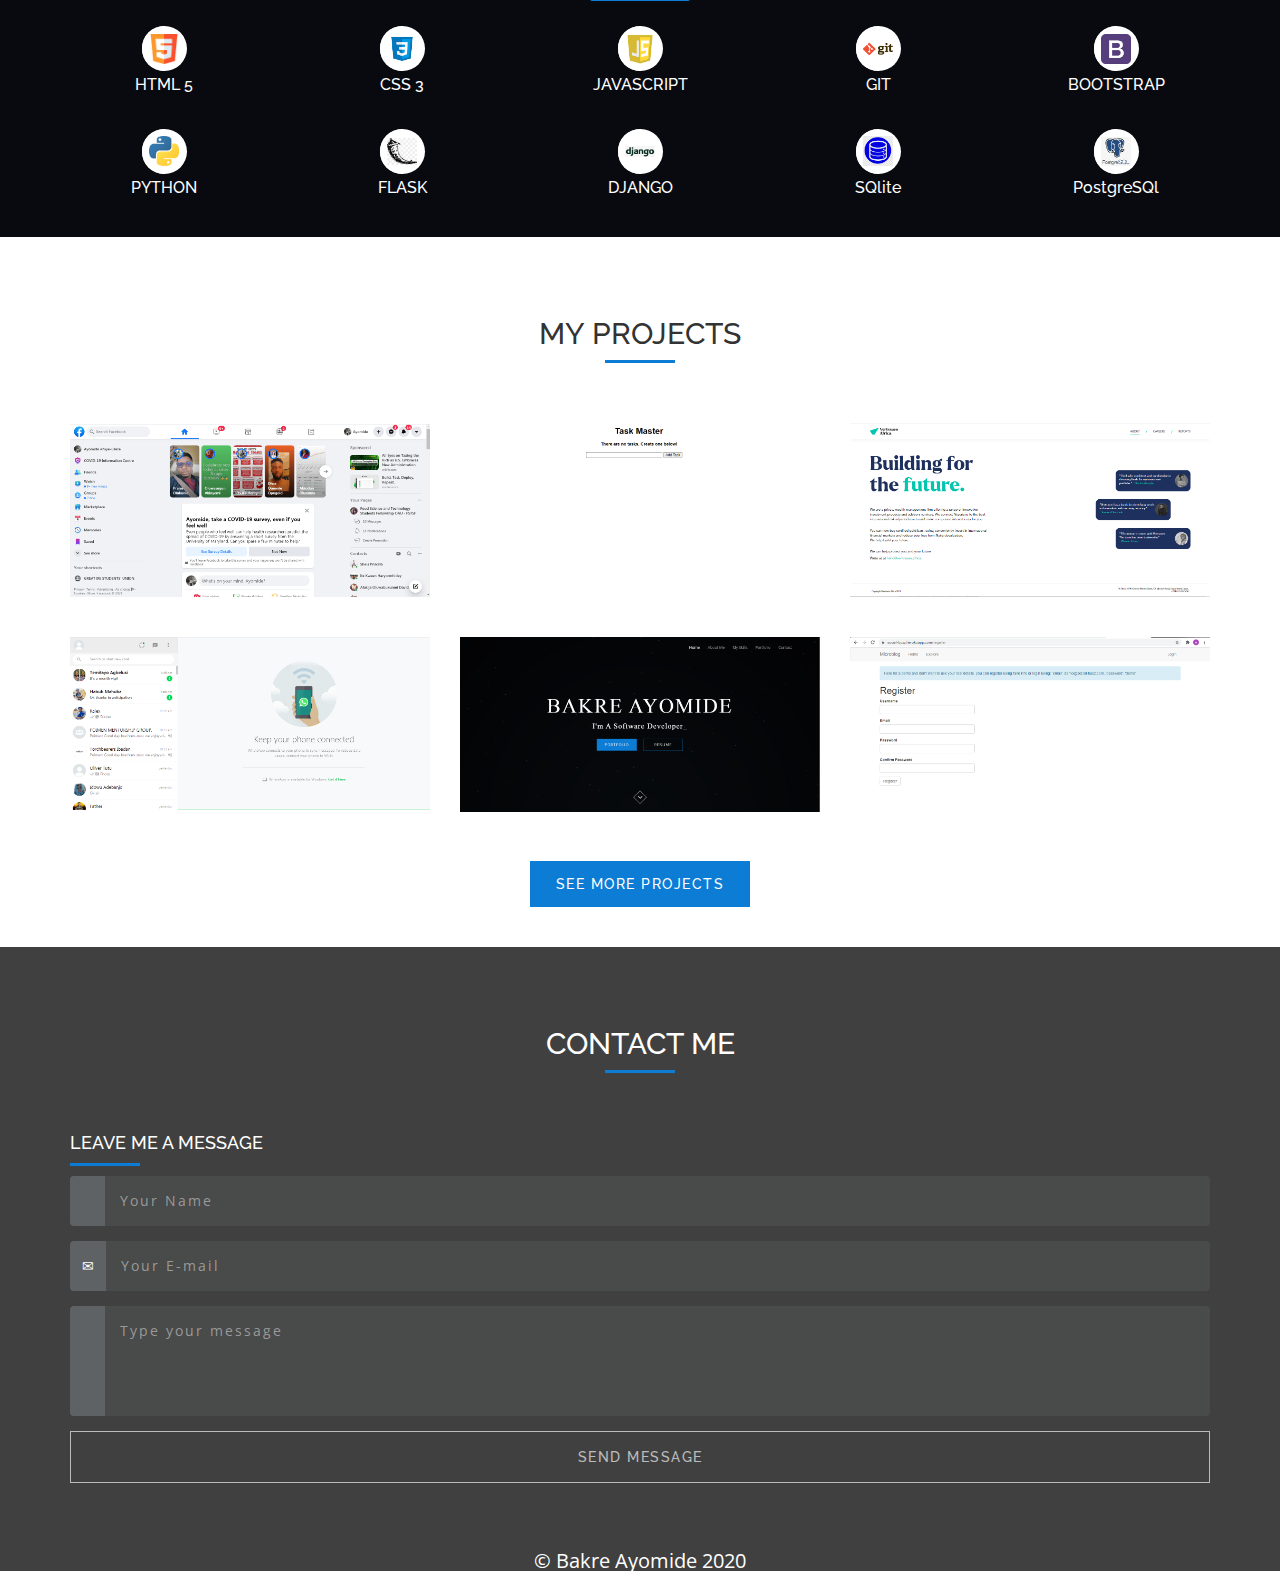
==== commit 21fc830d: "update" ====
--- a/index.html
+++ b/index.html
@@ -101,10 +101,7 @@
 			<div class="row">
 				<div class="col-xs-12">
 					<div class="profile-intro text-center">
-						<div class="profile-img-wrapper">
-						<img class="img-responsive img-circle" src="img/20160824_090543.jpg" alt="profile">
-					</div>
-					<h2>Bakre Ayomide</h2>
+					<h1>Bakre Ayomide</h1>
 					<div class="separator centered"></div>
 					<p class="title">Software Developer</p>
 					</div>
@@ -120,7 +117,7 @@
 							<p class="para"><span class="highlight" >Name:</span> Bakre Ayomide</p>
 						<p class="para"><span class="highlight">Location:</span> Lagos, Nigeria</p>
 						<p class="para"><span class="highlight">E-mail:</span> <a href="mailto:ayomidebakre@gmail.com">ayomidebakre@gmail.com</a></p>
-						<p class="para"><span class="highlight">Website:</span> <a href="ayobakre.github.io" target="_blank" >ayobakre.github.io</a></p>
+						<p class="para"><span class="highlight">Website:</span> <a href="https://ayobakre.github.io" target="_blank" >https://ayobakre.github.io</a></p>
 						<p class="para"><span class="highlight">My Phone:</span> <a href="tel:+2348132737794">+234 813 2737 794</a></p>
 						<p class="para"><span class="highlight">Github Account: </span> <a href="https://github.com/AyoBakre" target="_blank">https://github.com/AyoBakre</a></p>
 						</div>
@@ -215,6 +212,14 @@
 			<div class="skill-box">
 				<div class="skill-title">
 					<div class="img">
+						<img src="img/Skills/django.png" alt="django logo" class="skill-icon">
+					</div>
+					<h3 style="color: #ffffff;">Django</h3>
+				</div>
+			</div>
+			<div class="skill-box">
+				<div class="skill-title">
+					<div class="img">
 						<img src="img/Skills/sql-logo.jpg" alt="mysql logo" class="skill-icon">
 					</div>
 					<h3 style="text-transform: None; color: #ffffff;">SQlite</h3>
@@ -385,7 +390,7 @@
 					        <p class="para subtitle">-- Python-Flask and Twilio --</p>
 					        <p class="para project-description">This is a whatsapp conversational chatbot that can
 							be utilized as a customer support bot.</p>
-					        <a href="#" class="btn btn-custom btn-custom-reverse">Live Preview</a>
+					        <a href="https://github.com/AyoBakre/WhatsApp-Bot" target = "_blank" class="btn btn-custom btn-custom-reverse">Live Preview</a>
 					        <a href="https://github.com/AyoBakre/WhatsApp-Bot" target = "_blank" class="btn btn-custom dark scroll-link" data-dismiss="modal">GitHub Repo</a>
 					      </div>
 					    </div>
@@ -486,7 +491,7 @@
 				</div>	
 			</div>
 			<div class="row">		
-				<div class="col-md-8 col-sm-12">
+				<div class="col-md-12">
 					<!-- Start Contact Form -->
 					<form data-toggle="validator" id="contact-form" role="form" action="https://formspree.io/f/xqkgyqgy" method="POST">
 						<div class="form-intro">
@@ -541,7 +546,7 @@
 			<div class="container">
 				<div class="row">
 					<div class="col-xs-12">
-						<small class="para" style="color: #ffffff;">&copy; Bakre Ayomide 2020</small>
+						<small class="para" style="color: #ffffff; font-size:20px">&copy; Bakre Ayomide 2020</small>
 					</div>
 				</div>
 			</div>
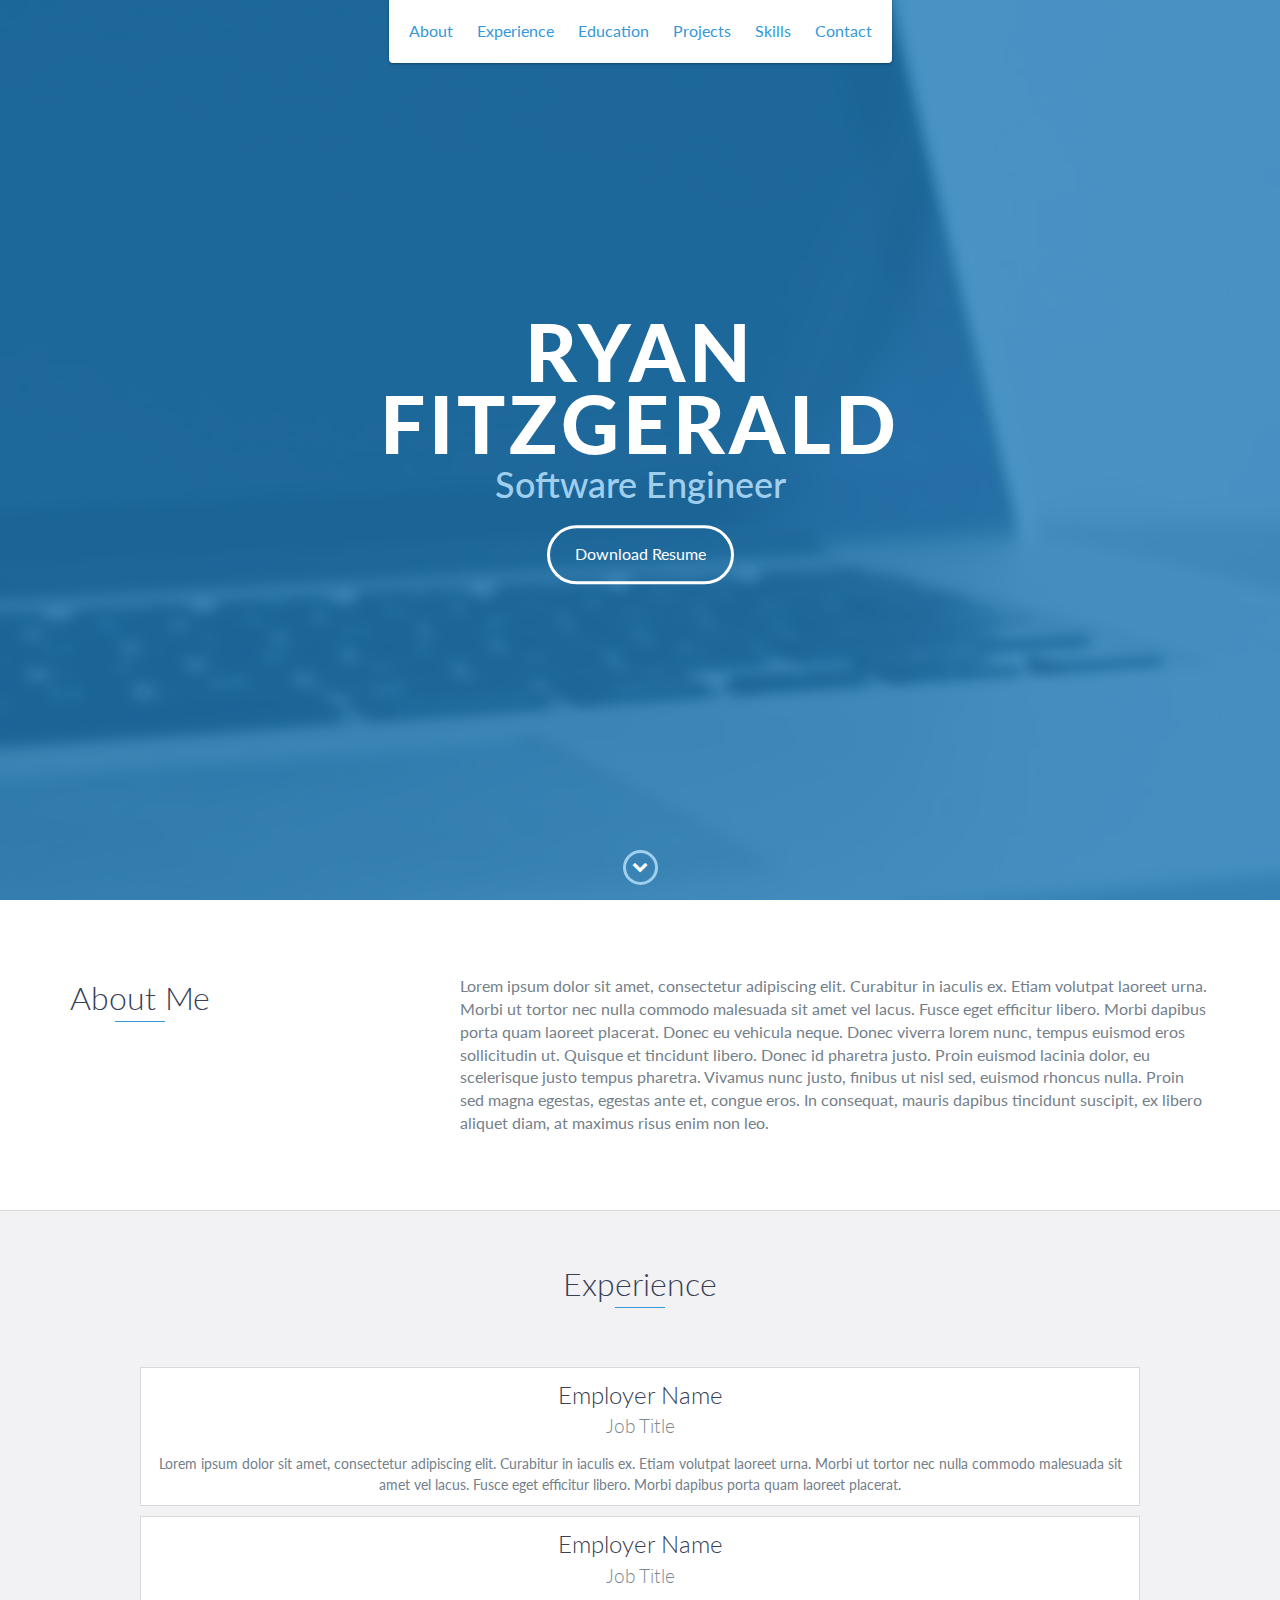
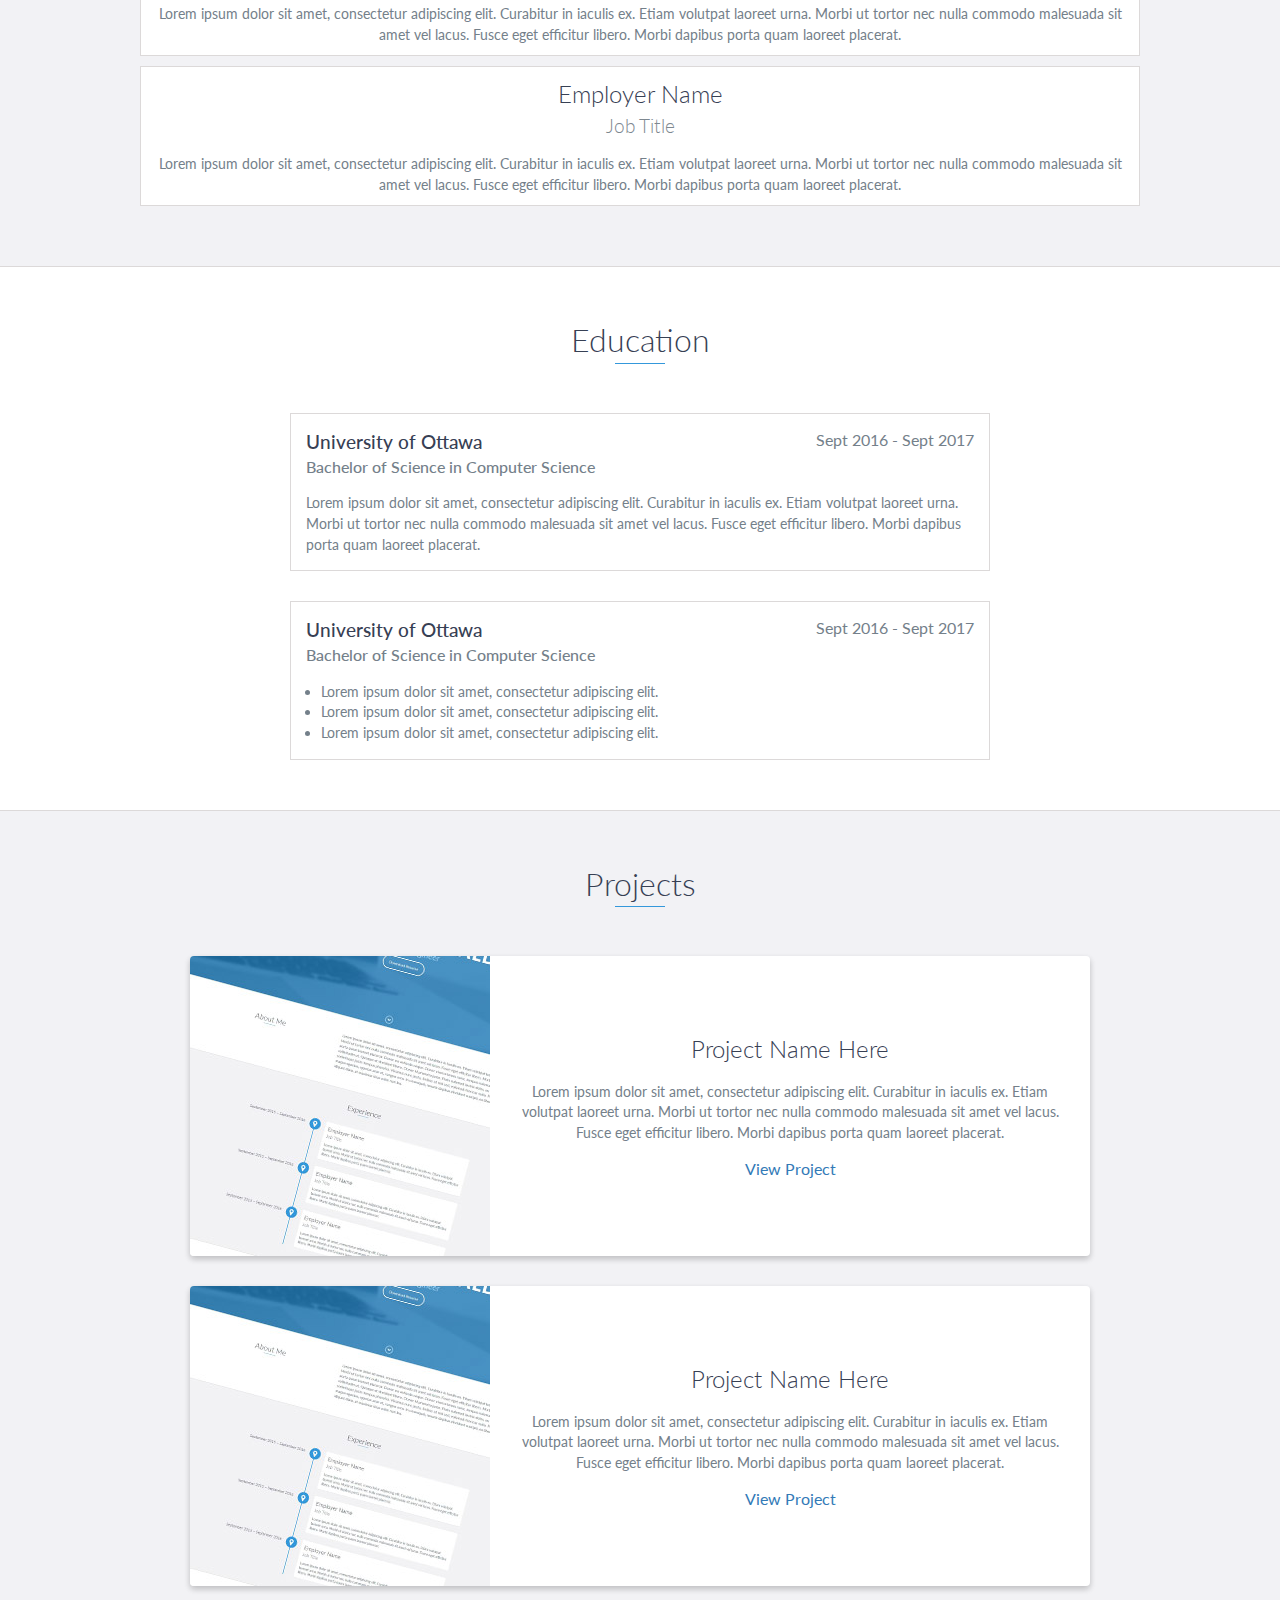
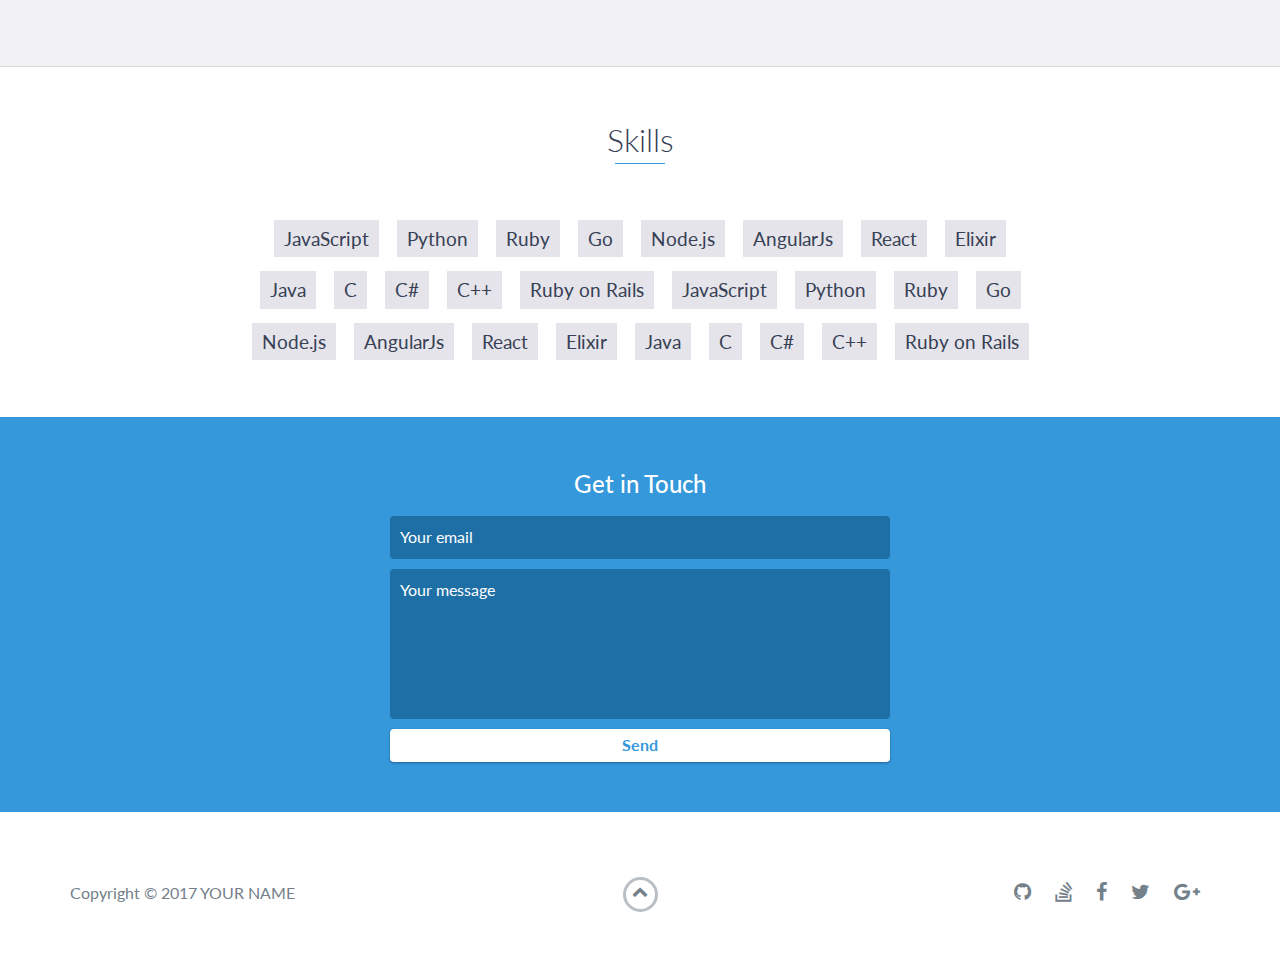
==== commit 26226da8: "change ui" ====
--- a/index.html
+++ b/index.html
@@ -1,587 +1,281 @@
 <!DOCTYPE html>
-<html lang="en">
-
+<html class="no-js" lang="en">
+
+
+<!-- Mirrored from ryanfitzgerald.github.io/devportfolio/ by HTTrack Website Copier/3.x [XR&CO'2014], Sat, 11 Mar 2023 11:06:07 GMT -->
+<!-- Added by HTTrack --><meta http-equiv="content-type" content="text/html;charset=utf-8" /><!-- /Added by HTTrack -->
 <head>
-	<meta charset="utf-8">
-	<!-- IE compatibility -->
+    <meta charset="utf-8">
     <meta http-equiv="X-UA-Compatible" content="IE=edge">
     <meta name="viewport" content="width=device-width, initial-scale=1">
-    <meta name="description" content="">
-    <meta name="author" content="Bakre Ayomide">
-
-	<title>Bakre Ayomide | Full Stack Web Dev</title>
-	
-	<!-- Favicons Links -->
-	<link rel="apple-touch-icon" sizes="180x180" href="img/favicons/apple-touch-icon.png">
-	<link rel="icon" type="image/png" sizes="32x32" href="img/favicons/favicon-32x32.png">
-	<link rel="icon" type="image/png" sizes="16x16" href="img/favicons/favicon-16x16.png">
-	<link rel="manifest" href="img/favicons/site.webmanifest">	
-	<!-- Bootstrap css file -->
-	<link rel="stylesheet" href="css/bootstrap.min.css">
-	<!-- Fontawesome library css file -->
-	<link rel="stylesheet" href="css/font-awesome.min.css">
-	<!-- Animate css file -->
-	<link rel="stylesheet" href="css/animate.css">
-	<!-- Custom styles css file -->
-	<link rel="stylesheet" href="css/style.css">
-	<!-- Color styles css file -->
-	<link rel="stylesheet" href="css/colors/color.css">
+    <title>My Portfolio</title>
+	<link rel="shortcut icon" href="favicon.ico" type="image/x-icon">
+	<link rel="icon" href="favicon.ico" type="image/x-icon">
+    <link href="https://fonts.googleapis.com/css?family=Lato:300,400,700,900" rel="stylesheet">
+    <link rel="stylesheet" href="libs/font-awesome/css/font-awesome.min.css">
+    <link href="css/bootstrap.min.css" rel="stylesheet">
+    <link href="css/styles.css" rel="stylesheet">
 </head>
-<body id="top-page" data-spy="scroll" data-target=".navbar-fixed-top">
-
-	<!-- start Home Section -->
-	<div id="home" class="main">
-		<!-- Navigation -->
-		<nav class="navbar navbar-default navbar-fixed-top">
-			<!-- Start container -->
-			<div class="container">
-				<!-- Logo and toggle  -->
-				<div class="navbar-header">
-					<button type="button" class="navbar-toggle collapsed" data-toggle="collapse" data-target="#navbar-collaps" aria-expanded="false">
-						<span class="sr-only">Toggle navigation</span>
-						<span class="icon-bar"></span>
-						<span class="icon-bar"></span>
-						<span class="icon-bar"></span>
-					</button>
-					<!-- Start Logo 
-			  		<a class="scroll-link navbar-brand" href="#top-page">Res <span class="colored-brand">ume</span></a>
-			  		 End Logo -->
-				</div>
-
-				<!-- Collect the nav links, forms, and other content for toggling -->
-				<div class="collapse navbar-collapse" id="navbar-collaps">
-					<ul class="nav navbar-nav navbar-right">
-						<li class="active">
-							<a class="scroll-link" href="#top-page">Home</a>
-						</li>
-						<li>
-							<a class="scroll-link" href="#about">About Me</a>
-						</li>
-						<li>
-							<a class="scroll-link" href="#skills">My Skills</a>
-						</li>
-						<li>
-							<a class="scroll-link" href="#portfolio">Portfolio</a>
-						</li>											
-						<li>
-							<a class="scroll-link" href="#contact">Contact</a>
-						</li>
-					</ul>
-				</div>   <!-- /.navbar-collapse --> 
-			</div>   <!-- End container -->
-		</nav>   <!-- End Navigation -->
-		<!-- Start Content -->
-		<div class="hero-content-wrapper overlay">
-			<div class="hero-content text-center">
-				<div class="container">
-					<div class="row">
-						<div class="col-xs-12">
-							<h1>Bakre Ayomide</h1>
-							<!-- heading text -->
-							<h3 id="type" class="skills"></h3>
-							<!-- heading text ends!-->
-							<a href="#portfolio" class="scroll-link btn btn-custom reverse light">Portfolio</a>
-							<a href="/Bakre Ayomide's Resume.pdf" target="_blank" class="btn btn-custom">Resume</a>
-						</div>
-					</div>
-
-				</div>				
-			</div>
-		</div> <!-- End Content -->
-		
-		<a href="#about" class="go-down scroll-link">
-			<span class="glyphicon glyphicon-menu-down" aria-hidden="true"></span>
-		</a>
-	</div>
-	<!-- ends Home Section  -->
-
-	<!-- Start About Me Section -->
-	<section id="about" class="section">
-		<div class="container">
-			<div class="row">
-				<div class="col-xs-12">
-					<div class="profile-intro text-center">
-					<h1>Bakre Ayomide</h1>
-					<div class="separator centered"></div>
-					<p class="title">Software Developer</p>
-					</div>
-				</div>
-			</div>
-			<div class="row">
-				<!-- My Personal Info -->
-				<div id = 'profile'class="profile text-center col-sm-5 col-sm-push-7">
-					<div>
-						<h4>Personal Info</h4>
-						<div class="separator"></div>
-						<div id="det">
-							<p class="para"><span class="highlight" >Name:</span> Bakre Ayomide</p>
-						<p class="para"><span class="highlight">Location:</span> Lagos, Nigeria</p>
-						<p class="para"><span class="highlight">E-mail:</span> <a href="mailto:ayomidebakre@gmail.com">ayomidebakre@gmail.com</a></p>
-						<p class="para"><span class="highlight">Website:</span> <a href="https://ayobakre.github.io" target="_blank" >https://ayobakre.github.io</a></p>
-						<p class="para"><span class="highlight">My Phone:</span> <a href="tel:+2348132737794">+234 813 2737 794</a></p>
-						<p class="para"><span class="highlight">Github Account: </span> <a href="https://github.com/AyoBakre" target="_blank">https://github.com/AyoBakre</a></p>
-						</div>
-					</div>
-				</div>
-				<div class="info-tabs col-sm-7 col-sm-pull-5">
-					<!-- Tabs Nav -->
-					<ul class="nav nav-tabs" role="tablist">
-						<li role="presentation" class="active">
-							<a href="#about-me-panel" aria-controls="about-me-panel" role="tab" data-toggle="tab">About Me</a>			
-						</li>
-					</ul>
-					<!-- Tabs Panel -->
-					<div class="tab-content">
-						<!-- About Me Panel -->
-						<div role="tabpanel" class="tab-pane fade in active" id="about-me-panel">
-							<!--<h4>About Me</h4>
-							<div class="separator"></div> -->
-							<p class="para"><span>I am highly motivated self-taught software developer seeking to launch a career building web and mobile applications and services. I am familiar with the development and deployment process for many web-based technologies. <br>  Eager for an opportunity to work
-							in a challenging environment to prove my skills and utilize my knowledge and intelligence in the growth of the
-							organization.</span></p>
-							</div>
-						
-					</div>
-				</div>
-			</div>
-		</div>
-	</section>
-	<!-- End About Me Section -->
-	<section id="skills" style="background-color: #090a0f"> 
-		<div class="inner">
-		<div class="skills-title">
-			<h2 style="color: #ffffff;">My Skills</h2>
-		</div>
-		<div class="skills-container">
-			<div class="skill-box">
-				<div class="skill-title">
-					<div class="img">
-						<img src="/img/Skills/html-logo.png" alt="html logo" class="skill-icon">
-					</div>
-					<h3 style="color: #ffffff;">HTML 5</h3>
-				</div>
-			</div>
-			<div class="skill-box">
-				<div class="skill-title">
-					<div class="img">
-						<img src="img/Skills/css-logo.png" alt="css logo" class="skill-icon">
-					</div>
-					<h3 style="color: #ffffff;">CSS 3</h3>
-				</div>
-			</div>
-			<div class="skill-box">
-				<div class="skill-title">
-					<div class="img">
-						<img src="img/Skills/js-logo.jpg" alt="js logo" class="skill-icon">
-					</div>
-					<h3 style="color: #ffffff;">JavaScript</h3>
-				</div>
-			</div>
-			<div class="skill-box">
-				<div class="skill-title">
-					<div class="img">
-						<img src="img/Skills/git.png" alt="react logo" class="skill-icon">
-					</div>
-					<h3 style="color: #ffffff;">Git</h3>
-				</div>
-			</div>
-			<div class="skill-box">
-				<div class="skill-title">
-					<div class="img">
-						<img src="img/Skills/bootstrap-logo.png" alt="bootstrap logo" class="skill-icon">
-					</div>
-					<h3 style="color: #ffffff;">Bootstrap</h3>
-				</div>
-			</div>
-			<div class="skill-box">
-				<div class="skill-title">
-					<div class="img">
-						<img src="img/Skills/python-logo.png" alt="python logo" class="skill-icon">
-					</div>
-					<h3 style="color: #ffffff;">Python</h3>
-				</div>
-			</div>
-			<div class="skill-box">
-				<div class="skill-title">
-					<div class="img">
-						<img src="img/Skills/flask-logo.jpg" alt="flask logo" class="skill-icon">
-					</div>
-					<h3 style="color: #ffffff;">Flask</h3>
-				</div>
-			</div>
-			<div class="skill-box">
-				<div class="skill-title">
-					<div class="img">
-						<img src="img/Skills/django.png" alt="django logo" class="skill-icon">
-					</div>
-					<h3 style="color: #ffffff;">Django</h3>
-				</div>
-			</div>
-			<div class="skill-box">
-				<div class="skill-title">
-					<div class="img">
-						<img src="img/Skills/sql-logo.jpg" alt="mysql logo" class="skill-icon">
-					</div>
-					<h3 style="text-transform: None; color: #ffffff;">SQlite</h3>
-				</div>
-			</div>
-			<div class="skill-box">
-				<div class="skill-title">
-					<div class="img">
-						<img src="img/Skills/PostgreSQL.png" alt="mysql logo" class="skill-icon">
-					</div>
-					<h3 style="text-transform: None; color: #ffffff;">PostgreSQl</h3>
-				</div>
-			</div>
-		</div>
-		</div>
-	</section>
-	
-	<!-- Start Portfolio Section -->
-	<section id="portfolio" class="section text-center">
-		<div class="container">
-			<div class="row">
-				<div class="col-xs-12">
-					<div class="section-intro">
-						<h2>My Projects</h2>
-						<div class="separator centered"></div>
-						</div>
-				</div>
-			</div>
-		
-			<div id="Container" class="row">
-				<!-- Project 1 -->
-				<div class="col-md-4 col-sm-6 col-xs-12" data-my-order="1">
-					<div class="project" data-toggle="modal" data-target="#modal">
-						<div class="project-img-wrapper">
-							<img class="center-block img-responsive" src="img/portfolio/Capture.PNG" alt="project-1">
-						</div>
-						<div class="img-overlay">
-							<div class="overlay-text">
-								<h4>Full-Featured Facebook Clone</h4>
-								<p>Web Application</p>
-							</div>
-						</div>
-					</div>	
-					<!-- Modal -->
-					<div class="modal fade" id="modal" tabindex="-1" role="dialog" aria-labelledby="label_1">
-					  <div class="modal-dialog" role="document">
-					    <div class="modal-content">
-					      <div class="modal-header">
-					        <button type="button" class="close" data-dismiss="modal" aria-label="Close"><span aria-hidden="true">&times;</span></button>
-					        <h4 class="modal-title" id="label_1">Full-Featured Facebook Clone Web Application</h4>
-					      </div>
-					      <div class="modal-body">
-					        <img class="center-block img-responsive thumbnail" src="img/portfolio/Capture.PNG" alt="project-1">
-					        <h4>Full-Featured Facebook Clone Web Application</h4>
-					        <div class="separator"></div>
-					        <p class="para subtitle">-- Html, CSS, Javascript and Python- Flask--</p>
-					        <p class="para project-description">A full-featured facebook-clone web application with the backend written in Python-Flask and frontend written with html,css, bootstrap and javascript.
-
-							<br>	Features: <br> 1. Users can Create Accounts <br> 2. Users can make blog tasks<br> 3. Users can follow other users<br> 4. Users can edit profile details<br> 5. Users can recover forgotten password with their email<br> 6. Users can send private messages to other users</p>
-					        <a href="https://facebook-app-clone.herokuapp.com/" class="btn btn-custom btn-custom-reverse">Live Preview</a>
-					        <a href="https://github.com/AyoBakre/Facebook-clone-Web-Application" target="_blank" class="btn btn-custom dark" data-dismiss="modal">Github Repo</a>
-					      </div>
-					    </div>
-					  </div>
-					</div>  <!-- End Modal -->
-				</div>
-				<!-- Project 2 -->
-				<div class="col-md-4 col-sm-6 col-xs-12" data-my-order="2">
-					<div class="project" data-toggle="modal" data-target="#modal-2">
-						<div class="project-img-wrapper">
-							<img class="center-block img-responsive" src="img/portfolio/Capture1.PNG" alt="project-2">
-						</div>
-						<div class="img-overlay">
-							<div class="overlay-text">
-								<h4>Todo List Web Application
-</h4>
-								<p>Web Application</p>
-							</div>
-						</div>
-					</div>	
-					<!-- Modal -->
-					<div class="modal fade" id="modal-2" tabindex="-1" role="dialog" aria-labelledby="label_2">
-					  <div class="modal-dialog" role="document">
-					    <div class="modal-content">
-					      <div class="modal-header">
-					        <button type="button" class="close" data-dismiss="modal" aria-label="Close"><span aria-hidden="true">&times;</span></button>
-					        <h4 class="modal-title" id="label_2">Todo List Web Application</h4>
-					      </div>
-					      <div class="modal-body">
-					        <img class="center-block img-responsive thumbnail" src="img/portfolio/Capture1.PNG" alt="project-2">
-					        <h4>Todo List Web Application
-</h4>
-					        <div class="separator"></div>
-					        <p class="para subtitle">-- Html, CSS, Javascript and Python- Flask--
-</p>
-					        <p class="para project-description">This is a To-Do list app where users can create, update and delete tasks. Built with python-flask, html and css. </p>
-					        <a href="https://appointments-list.herokuapp.com/" target="_blank" class="btn btn-custom btn-custom-reverse">Live Preview</a>
-					        <a href="https://github.com/AyoBakre/ToDo-App" target="_blank" class="btn btn-custom dark" data-dismiss="modal">GitHub Repo</a>
-					      </div>
-					    </div>
-					  </div>
-					</div>  <!-- End Modal -->
-				</div>
-				<!-- Project 6-->
-				<div class="col-md-4 col-sm-6 col-xs-12" data-my-order="3">
-					<div class="project" data-toggle="modal" data-target="#modal-6">
-						<div class="project-img-wrapper">
-							<img class="center-block img-responsive" src="img/portfolio/Capture5.PNG" alt="project-4">
-						</div>
-						<div class="img-overlay">
-							<div class="overlay-text">
-								<h4>Vertrauen Africa</h4>
-								<p>Web Design</p>
-							</div>
-						</div>
-					</div>	
-					<!-- Modal -->
-					<div class="modal fade" id="modal-6" tabindex="-1" role="dialog" aria-labelledby="label_4">
-					  <div class="modal-dialog" role="document">
-					    <div class="modal-content">
-					      <div class="modal-header">
-					        <button type="button" class="close" data-dismiss="modal" aria-label="Close"><span aria-hidden="true">&times;</span></button>
-					        <h4 class="modal-title" id="label_4">Vertrauen Africa</h4>
-					      </div>
-					      <div class="modal-body">
-					        <img class="center-block img-responsive thumbnail" src="img/portfolio/Capture5.PNG" alt="project-4">
-					        <h4>Vertrauen Africa</h4>
-					        <div class="separator"></div>
-					        <p class="para subtitle">-- Html, Css and Javascript --
-</p>
-					        <p class="para project-description">A landing page for Vertrauen Africa developed with html, css, bootstrap and javascript</p>
-					        <a href="https://vertrauen.africa/" target = "_blank"class="btn btn-custom btn-custom-reverse">Live Preview</a>
-					        <a href="https://github.com/AyoBakre/vertrauen.africa" target="_blank" class="btn btn-custom dark scroll-link" data-dismiss="modal">GitHub Repo</a>
-					      </div>
-					    </div>
-					  </div>
-					</div>  <!-- End Modal -->
-				</div>
-				
-				
-			</div>
-			<div id="container" class="row">
-				<!-- Project 3 -->
-				<div class="col-md-4 col-sm-6 col-xs-12" data-my-order="3">
-					<div class="project" data-toggle="modal" data-target="#modal-3">
-						<div class="project-img-wrapper">
-							<img class="center-block img-responsive" src="img/portfolio/Capture2.PNG" alt="project-3">
-						</div>
-						<div class="img-overlay">
-							<div class="overlay-text">
-								<h4>WhatsApp ChatBot</h4>
-								<p>python / automation</p>
-							</div>
-						</div>
-					</div>	
-					<!-- Modal -->
-					<div class="modal fade" id="modal-3" tabindex="-1" role="dialog" aria-labelledby="label_3">
-					  <div class="modal-dialog" role="document">
-					    <div class="modal-content">
-					      <div class="modal-header">
-					        <button type="button" class="close" data-dismiss="modal" aria-label="Close"><span aria-hidden="true">&times;</span></button>
-					        <h4 class="modal-title" id="label_3">WhatsApp ChatBot</h4>
-					      </div>
-					      <div class="modal-body">
-					        <img class="center-block img-responsive thumbnail" src="img/portfolio/Capture2.PNG" alt="project-3">
-					        <h4>WhatsApp ChatBot</h4>
-					        <div class="separator"></div>
-					        <p class="para subtitle">-- Python-Flask and Twilio --</p>
-					        <p class="para project-description">This is a whatsapp conversational chatbot that can
-							be utilized as a customer support bot.</p>
-					        <a href="https://github.com/AyoBakre/WhatsApp-Bot" target = "_blank" class="btn btn-custom btn-custom-reverse">Live Preview</a>
-					        <a href="https://github.com/AyoBakre/WhatsApp-Bot" target = "_blank" class="btn btn-custom dark scroll-link" data-dismiss="modal">GitHub Repo</a>
-					      </div>
-					    </div>
-					  </div>
-					</div>  <!-- End Modal -->
-				</div>
-				
-				<!-- Project 4 -->
-				<div class="col-md-4 col-sm-6 col-xs-12" data-my-order="2">
-					<div class="project" data-toggle="modal" data-target="#modal-4">
-						<div class="project-img-wrapper">
-							<img class="center-block img-responsive" src="img/portfolio/Capture3.PNG" alt="project-4">
-						</div>
-						<div class="img-overlay">
-							<div class="overlay-text">
-								<h4>Portfolio Website</h4>
-								<p>Web Design</p>
-							</div>
-						</div>
-					</div>	
-					<!-- Modal -->
-					<div class="modal fade" id="modal-4" tabindex="-1" role="dialog" aria-labelledby="label_4">
-					  <div class="modal-dialog" role="document">
-					    <div class="modal-content">
-					      <div class="modal-header">
-					        <button type="button" class="close" data-dismiss="modal" aria-label="Close"><span aria-hidden="true">&times;</span></button>
-					        <h4 class="modal-title" id="label_4">Portfolio Website</h4>
-					      </div>
-					      <div class="modal-body">
-					        <img class="center-block img-responsive thumbnail" src="img/portfolio/Capture3.PNG" alt="project-4">
-					        <h4>Portfolio Website</h4>
-					        <div class="separator"></div>
-					        <p class="para subtitle">-- Html, Css and Javascript --
-</p>
-					        <p class="para project-description">This is a personal portfolio website.</p>
-					        <a href="http://ayobakre.github.io/" target = "_blank"class="btn btn-custom btn-custom-reverse">Live Preview</a>
-					        <a href="https://github.com/AyoBakre/AyoBakre.github.io" target="_blank" class="btn btn-custom dark scroll-link" data-dismiss="modal">GitHub Repo</a>
-					      </div>
-					    </div>
-					  </div>
-					</div>  <!-- End Modal -->
-				</div>
-				<!-- Project 5 -->
-				<div class="col-md-4 col-sm-6 col-xs-12" data-my-order="1">
-					<div class="project" data-toggle="modal" data-target="#modal-5">
-						<div class="project-img-wrapper">
-							<img class="center-block img-responsive" src="img/portfolio/Capture4.PNG" alt="project-4">
-						</div>
-						<div class="img-overlay">
-							<div class="overlay-text">
-								<h4>Flask Microblog</h4>
-								<p>Web Application</p>
-							</div>
-						</div>
-					</div>	
-					<!-- Modal -->
-					<div class="modal fade" id="modal-5" tabindex="-1" role="dialog" aria-labelledby="label_4">
-					  <div class="modal-dialog" role="document">
-					    <div class="modal-content">
-					      <div class="modal-header">
-					        <button type="button" class="close" data-dismiss="modal" aria-label="Close"><span aria-hidden="true">&times;</span></button>
-					        <h4 class="modal-title" id="label_4">Flask Microblog</h4>
-					      </div>
-					      <div class="modal-body">
-					        <img class="center-block img-responsive thumbnail" src="img/portfolio/Capture4.PNG" alt="project-4">
-					        <h4>Flask Microblog</h4>
-					        <div class="separator"></div>
-					        <p class="para subtitle">-- Html, Css, Javascript and Python-Flask --
-</p>
-					        <p class="para project-description">A microblog web application made with flask. It
-								registers and logs in users. Users can upload blog
-								posts and these posts are displayed with efficient
-								sql querries.
-								.</p>
-					        <a href="https://social-buzz.herokuapp.com/" target = "_blank"class="btn btn-custom btn-custom-reverse">Live Preview</a>
-					        <a href="https://github.com/AyoBakre/flask-microblog" target="_blank" class="btn btn-custom dark scroll-link" data-dismiss="modal">GitHub Repo</a>
-					      </div>
-					    </div>
-					  </div>
-					</div>  <!-- End Modal -->
-				</div>
-			</div>
-			<a href="https://github.com/AyoBakre" target="_blank" class="btn btn-custom reverse light">See More Projects</a>
-		</div>
-	</section>
-	<!-- End Portfolio Section -->
-
-	<!-- Start Contact Section -->
-	<div id="contact" class="section text-center">
-		<div class="container">
-			<div class="overlay"></div>
-			<div class="row">
-				<div class="col-xs-12">
-					<div class="section-intro">
-						<h2>Contact Me</h2>
-						<div class="separator centered"></div>
-					</div>
-				</div>	
-			</div>
-			<div class="row">		
-				<div class="col-md-12">
-					<!-- Start Contact Form -->
-					<form data-toggle="validator" id="contact-form" role="form" action="https://formspree.io/f/xqkgyqgy" method="POST">
-						<div class="form-intro">
-							<h4>Leave Me A Message</h4>
-							<div class="separator"></div>
-						<div class="form-group">
-							<div class="input-group">
-								<label for="name" class="input-group-addon">
-									<span class="glyphicon glyphicon-user"></span>
-								</label>
-								<input type="text" placeholder="Your Name" class="form-control col-xs-12" id="name" name="name"
-									data-error="Please enter a correct name." required>
-							</div>
-							<span class="help-block with-errors"></span>
-						</div>
-						<div class="form-group">
-							<div class="input-group">
-								<label for="email" class="input-group-addon">
-									<span class="glyphicon glyphicon-envelope"></span>
-								</label>
-								<input type="email" placeholder="Your E-mail" class="form-control col-xs-12" id="mail" name="email"
-									pattern="[a-z0-9._%+-]+@[a-z0-9.-]+\.[a-z]{2,4}$" data-error="Please enter a correct E-mail." required>
-							</div>
-							<span class="help-block with-errors"></span>
-						</div>
-						<div class="form-group">
-							<div class="input-group">
-								<label for="message" class="input-group-addon">
-									<span class="glyphicon glyphicon-comment"></span>
-								</label>
-								<textarea class="form-control" rows="4" id="message" name="message" placeholder="Type your message"
-									data-error="Please enter your message" required></textarea>
-							</div>
-							<span class="help-block with-errors"></span>
-						</div>
-						<div>
-							<button type="submit" id="submit" class="btn btn-custom btn-block">Send Message</button>
-						</div>
-					</form> <!-- End Contact Form -->
-					<div id = "form-status" class="form-response"></div>
-				</div>
-			</div>
-		</div>
-	</div>
-	<!-- End Contact Section -->
-
-	<!-- Start Footer Section -->
-	<footer>
-		<br>
-		<br>
-		<div class="copyright">
-			<div class="container">
-				<div class="row">
-					<div class="col-xs-12">
-						<small class="para" style="color: #ffffff; font-size:20px">&copy; Bakre Ayomide 2020</small>
-					</div>
-				</div>
-			</div>
-		</div>
-	</footer>
-	<!-- End Footer Section -->
-
-	<!-- Start To Top Button -->
-	<div id="toTop">
-		<div class="top-button">
-			<i class="fa fa-angle-up"></i>
-		</div>
-	</div>
-	<!-- End To Top Button -->
-
-	<!-- jQuery JS file -->
-	<script src="js/jquery-1.12.1.min.js"></script>
-	<!-- Bootstrap JS file -->
-	<script src="js/bootstrap.min.js"></script>
-	<!-- jQuery easing file -->
-	<script src="js/jquery.easing.1.3.js"></script>
-	<!-- Parallax JS file -->
-	<script src="js/jquery.parallax-1.1.3.js"></script>
-	<!-- Smoothscroll JS file -->
-	<script src="js/smoothscroll.js"></script>
-	<!-- appear JS file -->
-	<script src="js/jquery.appear.js"></script>
-	<!-- Mixitup JS file -->
-	<script src="js/jquery.mixitup.min.js"></script>
-	<!-- Bootstrap form validator JS file -->
-	<script src="js/validator.min.js"></script>
-	<!-- Custom JS file -->
-	<script src="js/scripts.js"></script>
-	<script src="js/headline.js"></script>
-
+
+<body>
+    <div id="mobile-menu-open" class="shadow-large">
+        <i class="fa fa-bars" aria-hidden="true"></i>
+    </div>
+    <!-- End #mobile-menu-toggle -->
+    <header>
+        <div id="mobile-menu-close">
+            <span>Close</span> <i class="fa fa-times" aria-hidden="true"></i>
+        </div>
+        <ul id="menu" class="shadow">
+            <li>
+                <a href="#about">About</a>
+            </li>
+            <li>
+                <a href="#experience">Experience</a>
+            </li>
+            <li>
+                <a href="#education">Education</a>
+            </li>
+            <li>
+                <a href="#projects">Projects</a>
+            </li>
+            <li>
+                <a href="#skills">Skills</a>
+            </li>
+            <li>
+                <a href="#contact">Contact</a>
+            </li>
+        </ul>
+    </header>
+    <!-- End header -->
+
+    <div id="lead">
+        <div id="lead-content">
+            <h1>Ryan Fitzgerald</h1>
+            <h2>Software Engineer</h2>
+            <a href="#" class="btn-rounded-white">Download Resume</a>
+        </div>
+        <!-- End #lead-content -->
+
+        <div id="lead-overlay"></div>
+
+        <div id="lead-down">
+            <span>
+                <i class="fa fa-chevron-down" aria-hidden="true"></i>
+            </span>
+        </div>
+        <!-- End #lead-down -->
+    </div>
+    <!-- End #lead -->
+
+    <div id="about">
+        <div class="container">
+            <div class="row">
+                <div class="col-md-4">
+                    <h2 class="heading">About Me</h2>
+                </div>
+                <div class="col-md-8">
+                    <p>
+                        Lorem ipsum dolor sit amet, consectetur adipiscing elit. Curabitur in iaculis ex. Etiam volutpat laoreet urna. Morbi ut tortor nec nulla commodo malesuada sit amet vel lacus. Fusce eget efficitur libero. Morbi dapibus porta quam laoreet placerat. Donec
+                        eu vehicula neque. Donec viverra lorem nunc, tempus euismod eros sollicitudin ut. Quisque et tincidunt libero. Donec id pharetra justo. Proin euismod lacinia dolor, eu scelerisque justo tempus pharetra. Vivamus nunc justo, finibus
+                        ut nisl sed, euismod rhoncus nulla. Proin sed magna egestas, egestas ante et, congue eros. In consequat, mauris dapibus tincidunt suscipit, ex libero aliquet diam, at maximus risus enim non leo.
+                    </p>
+                </div>
+            </div>
+        </div>
+    </div>
+    <!-- End #about -->
+
+    <div id="experience" class="background-alt">
+        <h2 class="heading">Experience</h2>
+        <div id="experience-timeline">
+            <div data-date="September 2015 – September 2016">
+                <h3>Employer Name</h3>
+                <h4>Job Title</h4>
+                <p>
+                    Lorem ipsum dolor sit amet, consectetur adipiscing elit. Curabitur in iaculis ex. Etiam volutpat laoreet urna. Morbi ut tortor nec nulla commodo malesuada sit amet vel lacus. Fusce eget efficitur libero. Morbi dapibus porta quam laoreet placerat.
+                </p>
+            </div>
+
+            <div data-date="September 2015 – September 2016">
+                <h3>Employer Name</h3>
+                <h4>Job Title</h4>
+                <p>
+                    Lorem ipsum dolor sit amet, consectetur adipiscing elit. Curabitur in iaculis ex. Etiam volutpat laoreet urna. Morbi ut tortor nec nulla commodo malesuada sit amet vel lacus. Fusce eget efficitur libero. Morbi dapibus porta quam laoreet placerat.
+                </p>
+            </div>
+
+            <div data-date="September 2015 – September 2016">
+                <h3>Employer Name</h3>
+                <h4>Job Title</h4>
+                <p>
+                    Lorem ipsum dolor sit amet, consectetur adipiscing elit. Curabitur in iaculis ex. Etiam volutpat laoreet urna. Morbi ut tortor nec nulla commodo malesuada sit amet vel lacus. Fusce eget efficitur libero. Morbi dapibus porta quam laoreet placerat.
+                </p>
+            </div>
+        </div>
+    </div>
+    <!-- End #experience -->
+
+    <div id="education">
+        <h2 class="heading">Education</h2>
+        <div class="education-block">
+            <h3>University of Ottawa</h3>
+            <span class="education-date">Sept 2016 - Sept 2017</span>
+            <h4>Bachelor of Science in Computer Science</h4>
+            <p>
+                Lorem ipsum dolor sit amet, consectetur adipiscing elit. Curabitur in iaculis ex. Etiam volutpat laoreet urna. Morbi ut tortor nec nulla commodo malesuada sit amet vel lacus. Fusce eget efficitur libero. Morbi dapibus porta quam laoreet placerat.
+            </p>
+        </div>
+        <!-- End .education-block -->
+
+        <div class="education-block">
+            <h3>University of Ottawa</h3>
+            <span class="education-date">Sept 2016 - Sept 2017</span>
+            <h4>Bachelor of Science in Computer Science</h4>
+            <ul>
+                <li>
+                    Lorem ipsum dolor sit amet, consectetur adipiscing elit.
+                </li>
+                <li>
+                    Lorem ipsum dolor sit amet, consectetur adipiscing elit.
+                </li>
+                <li>
+                    Lorem ipsum dolor sit amet, consectetur adipiscing elit.
+                </li>
+            </ul>
+        </div>
+        <!-- End .education-block -->
+    </div>
+    <!-- End #education -->
+
+    <div id="projects" class="background-alt">
+        <h2 class="heading">Projects</h2>
+        <div class="container">
+            <div class="row">
+                <div class="project shadow-large">
+                    <div class="project-image">
+                        <img src="images/project.jpg" />
+                    </div>
+                    <!-- End .project-image -->
+                    <div class="project-info">
+                        <h3>Project Name Here</h3>
+                        <p>
+                            Lorem ipsum dolor sit amet, consectetur adipiscing elit. Curabitur in iaculis ex. Etiam volutpat laoreet urna. Morbi ut tortor nec nulla commodo malesuada sit amet vel lacus. Fusce eget efficitur libero. Morbi dapibus porta quam laoreet placerat.
+                        </p>
+                        <a href="#">View Project</a>
+                    </div>
+                    <!-- End .project-info -->
+                </div>
+                <!-- End .project -->
+
+                <div class="project shadow-large">
+                    <div class="project-image">
+                        <img src="images/project.jpg" />
+                    </div>
+                    <!-- End .project-image -->
+                    <div class="project-info">
+                        <h3>Project Name Here</h3>
+                        <p>
+                            Lorem ipsum dolor sit amet, consectetur adipiscing elit. Curabitur in iaculis ex. Etiam volutpat laoreet urna. Morbi ut tortor nec nulla commodo malesuada sit amet vel lacus. Fusce eget efficitur libero. Morbi dapibus porta quam laoreet placerat.
+                        </p>
+                        <a href="#">View Project</a>
+                    </div>
+                    <!-- End .project-info -->
+                </div>
+                <!-- End .project -->
+            </div>
+        </div>
+    </div>
+    <!-- End #projects -->
+
+    <div id="skills">
+        <h2 class="heading">Skills</h2>
+        <ul>
+            <li>JavaScript</li>
+            <li>Python</li>
+            <li>Ruby</li>
+            <li>Go</li>
+            <li>Node.js</li>
+            <li>AngularJs</li>
+            <li>React</li>
+            <li>Elixir</li>
+            <li>Java</li>
+            <li>C</li>
+            <li>C#</li>
+            <li>C++</li>
+            <li>Ruby on Rails</li>
+            <li>JavaScript</li>
+            <li>Python</li>
+            <li>Ruby</li>
+            <li>Go</li>
+            <li>Node.js</li>
+            <li>AngularJs</li>
+            <li>React</li>
+            <li>Elixir</li>
+            <li>Java</li>
+            <li>C</li>
+            <li>C#</li>
+            <li>C++</li>
+            <li>Ruby on Rails</li>
+        </ul>
+    </div>
+    <!-- End #skills -->
+
+    <div id="contact">
+        <h2>Get in Touch</h2>
+        <div id="contact-form">
+            <form method="POST" action="https://formspree.io/email@email.com">
+                <input type="hidden" name="_subject" value="Contact request from personal website" />
+                <input type="email" name="_replyto" placeholder="Your email" required>
+                <textarea name="message" placeholder="Your message" required></textarea>
+                <button type="submit">Send</button>
+            </form>
+        </div>
+        <!-- End #contact-form -->
+    </div>
+    <!-- End #contact -->
+
+    <footer>
+        <div class="container">
+            <div class="row">
+                <div class="col-sm-5 copyright">
+                    <p>
+                        Copyright &copy; 2017 YOUR NAME
+                    </p>
+                </div>
+                <div class="col-sm-2 top">
+                    <span id="to-top">
+                        <i class="fa fa-chevron-up" aria-hidden="true"></i>
+                    </span>
+                </div>
+                <div class="col-sm-5 social">
+                    <ul>
+                        <li>
+                            <a href="https://github.com/" target="_blank"><i class="fa fa-github" aria-hidden="true"></i></a>
+                        </li>
+                        <li>
+                            <a href="https://stackoverflow.com/" target="_blank"><i class="fa fa-stack-overflow" aria-hidden="true"></i></a>
+                        </li>
+                        <li>
+                            <a href="https://www.facebook.com/" target="_blank"><i class="fa fa-facebook" aria-hidden="true"></i></a>
+                        </li>
+                        <li>
+                            <a href="https://twitter.com/" target="_blank"><i class="fa fa-twitter" aria-hidden="true"></i></a>
+                        </li>
+                        <li>
+                            <a href="https://plus.google.com/" target="_blank"><i class="fa fa-google-plus" aria-hidden="true"></i></a>
+                        </li>
+                    </ul>
+                </div>
+            </div>
+        </div>
+    </footer>
+    <!-- End footer -->
+
+    <script src="../../ajax.googleapis.com/ajax/libs/jquery/1.12.4/jquery.min.js"></script>
+    <script src="js/scripts.min.js"></script>
 </body>
 
-</html>+
+<!-- Mirrored from ryanfitzgerald.github.io/devportfolio/ by HTTrack Website Copier/3.x [XR&CO'2014], Sat, 11 Mar 2023 11:06:10 GMT -->
+</html>
--- a/css/styles.css
+++ b/css/styles.css
@@ -0,0 +1,12 @@
+/*!
+    Title: Dev Portfolio Template
+    Version: 1.2.1
+    Last Change: 08/28/2017
+    Author: Ryan Fitzgerald
+    Repo: https://github.com/RyanFitzgerald/devportfolio-template
+    Issues: https://github.com/RyanFitzgerald/devportfolio-template/issues
+
+    Description: This file contains all the styles associated with the page
+    that don't come from third party libraries. This file gets compiled using
+    Gulp and send to the /css folder which is then loaded on the page.
+*/body{font-family:'Lato', sans-serif;font-size:16px}body.active{overflow:hidden;z-index:-1}.no-js #experience-timeline>div{background:#fff;padding:10px;margin-bottom:10px;border:1px solid #dcd9d9}.no-js #experience-timeline>div h3{font-size:1.5em;font-weight:300;color:#374054;display:inline-block;margin:0}.no-js #experience-timeline>div h4{font-size:1.2em;font-weight:300;color:#7e8890;margin:0 0 15px 0}.no-js #experience-timeline>div p{color:#74808a;font-size:0.9em;margin:0}.no-js #experience-timeline:before,.no-js #experience-timeline:after{content:none}@keyframes dropHeader{0%{transform:translateY(-100%)}100%{transform:translateY(0)}}header{position:absolute;top:0;left:0;right:0;text-align:center;z-index:10;animation-name:dropHeader;animation-iteration-count:1;animation-timing-function:ease;animation-duration:0.75s}header ul{display:inline-block;background:#fff;text-align:center;padding:10px;margin:0;border-bottom-right-radius:4px;border-bottom-left-radius:4px}header li{display:inline-block}header a{display:block;color:#3498db;padding:10px}header a:hover{color:#217dbb;text-decoration:none;background:#eee;border-radius:4px}header a:focus{color:#3498db;text-decoration:none}header.active{display:block}header.sticky{position:fixed;z-index:999}#menu.active{display:block}#mobile-menu-open{display:none;cursor:pointer;position:fixed;right:15px;top:10px;color:#3498db;font-size:1.5em;z-index:20;padding:0 7px;border-radius:4px;background:#fff}#mobile-menu-close{display:none;text-align:right;width:100%;background:#fff;font-size:1.5em;padding-right:15px;padding-top:10px;cursor:pointer;color:#3498db}#mobile-menu-close span{font-size:0.5em;text-transform:uppercase}#mobile-menu-close i{vertical-align:middle}footer{padding:50px 0}.copyright{padding-top:20px}.copyright p{margin:0;color:#74808a}.top{text-align:center}.top span{cursor:pointer;display:block;margin:15px auto 0 auto;width:35px;height:35px;border-radius:50%;border:3px solid #b9bfc4;text-align:center}.top i{color:#74808a}.social{text-align:right}.social ul{margin:5px 0 0 0;padding:0}.social li{display:inline-block;font-size:1.25em;list-style:none}.social a{display:block;color:#74808a;padding:10px}.social a:hover{color:#3498db}.btn-rounded-white{display:inline-block;color:#fff;padding:15px 25px;border:3px solid #fff;border-radius:30px;transition:.5s ease all}.btn-rounded-white:hover{color:#3498db;background:#fff;text-decoration:none}.shadow{box-shadow:0 1px 3px rgba(0,0,0,0.12),0 1px 2px rgba(0,0,0,0.24)}.shadow-large{box-shadow:0 3px 6px rgba(0,0,0,0.08),0 3px 6px rgba(0,0,0,0.15)}.heading{position:relative;display:inline-block;font-size:2em;font-weight:300;margin:0 0 30px 0}.heading:after{position:absolute;content:'';top:100%;height:1px;width:50px;left:0;right:0;margin:0 auto;background:#3498db}.background-alt{background:#f2f2f5}#lead{position:relative;height:100vh;min-height:500px;max-height:1080px;background:url(../images/lead-bg.jpg);background-size:cover;padding:15px;overflow:hidden}#lead-content{position:absolute;z-index:10;top:50%;left:50%;transform:translate(-50%, -50%);text-align:center}#lead-content h1,#lead-content h2{margin:0}#lead-content h1{color:#fff;font-weight:900;font-size:5em;text-transform:uppercase;letter-spacing:0.05em;line-height:0.9em}#lead-content h2{color:#a0cfee;font-weight:500;font-size:2.25em;margin-bottom:15px}#lead-overlay{position:absolute;height:100%;width:100%;top:0;right:0;bottom:0;left:0;background:rgba(33,125,187,0.8);z-index:1}#lead-down{position:absolute;left:0;right:0;width:100%;text-align:center;z-index:10;bottom:15px;color:#fff}#lead-down span{cursor:pointer;display:block;margin:0 auto;width:35px;height:35px;border-radius:50%;border:3px solid #a0cfee;text-align:center}#lead-down i{animation:pulsate 1.5s ease;animation-iteration-count:infinite;padding-top:5px}@keyframes pulsate{0%{transform:scale(1, 1)}50%{transform:scale(1.2, 1.2)}100%{transform:scale(1, 1)}}#about{padding:75px 15px;border-bottom:1px solid #dcd9d9}#about h2{color:#374054}#about p{color:#74808a;margin:0}#experience{padding:50px 15px;text-align:center;border-bottom:1px solid #dcd9d9}#experience h2{color:#374054}#experience-timeline{margin:30px auto 0 auto;position:relative;max-width:1000px}#experience-timeline:before{position:absolute;content:'';top:0;bottom:0;left:303px;right:auto;height:100%;width:3px;background:#3498db;z-index:0}#experience-timeline:after{position:absolute;content:'';width:3px;height:40px;background:#3498db;background:linear-gradient(to bottom, #3498db, rgba(52,152,219,0));top:100%;left:303px}.vtimeline-content{margin-left:350px;background:#fff;border:1px solid #e6e6e6;padding:15px;border-radius:3px;text-align:left}.vtimeline-content h3{font-size:1.5em;font-weight:300;color:#374054;display:inline-block;margin:0}.vtimeline-content h4{font-size:1.2em;font-weight:300;color:#7e8890;margin:0 0 15px 0}.vtimeline-content p{color:#74808a;font-size:0.9em;margin:0}.vtimeline-point{position:relative;display:block;vertical-align:top;margin-bottom:30px}.vtimeline-icon{position:relative;color:#fff;width:50px;height:50px;background:#3498db;border-radius:50%;float:left;z-index:99;margin-left:280px}.vtimeline-icon i{display:block;font-size:2em;margin-top:10px}.vtimeline-date{width:260px;text-align:right;position:absolute;left:0;top:10px;font-weight:300;color:#374054}#education{padding:50px 15px 20px 15px;border-bottom:1px solid #dcd9d9;text-align:center}#education h2{color:#374054;margin-bottom:50px}.education-block{max-width:700px;margin:0 auto 30px auto;padding:15px;border:1px solid #dcd9d9;text-align:left}.education-block h3{font-weight:500;float:left;margin:0;color:#374054}.education-block span{color:#74808a;float:right}.education-block h4{color:#74808a;clear:both;font-weight:500;margin:0 0 15px 0}.education-block p,.education-block ul{margin:0;color:#74808a;font-size:0.9em}.education-block ul{padding:0 0 0 15px}#projects{padding:50px 15px;border-bottom:1px solid #dcd9d9;text-align:center}#projects h2{color:#374054;margin-bottom:50px}.project{position:relative;max-width:900px;margin:0 auto 30px auto;overflow:hidden;background:#fff;border-radius:4px}.project-image{float:left}.project-info{position:absolute;top:50%;transform:translateY(-50%);margin-left:300px;padding:15px}.project-info h3{font-size:1.5em;font-weight:300;color:#374054;margin:0 0 15px 0}.project-info p{color:#74808a;margin:0 0 15px 0;font-size:0.9em}.no-image .project-info{position:relative;margin:0;padding:30px 15px;transform:none}#more-projects{display:none}#skills{padding:50px 15px;text-align:center}#skills h2{color:#374054;margin-bottom:50px}#skills ul{display:block;margin:0 auto;padding:0;max-width:800px}#skills li{display:inline-block;margin:7px;padding:5px 10px;color:#374054;background:#e4e4ea;list-style:none;cursor:default;font-size:1.2em}#contact{padding:50px 15px;background:#3498db;text-align:center}#contact h2{margin:0 0 15px 0;color:#fff;font-weight:500}#contact-form{max-width:500px;margin:0 auto}#contact-form input,#contact-form textarea{display:block;width:100%;padding:10px;border-radius:4px;border:none;margin-bottom:10px;background:#1d6fa5;color:#fff;transition:.5s ease all}#contact-form input::-webkit-input-placeholder,#contact-form textarea::-webkit-input-placeholder{color:#fff}#contact-form input:-moz-placeholder,#contact-form textarea:-moz-placeholder{color:#fff;opacity:1}#contact-form input::-moz-placeholder,#contact-form textarea::-moz-placeholder{color:#fff;opacity:1}#contact-form input:-ms-input-placeholder,#contact-form textarea:-ms-input-placeholder{color:#fff}#contact-form input:focus,#contact-form textarea:focus{outline:none;background:#16527a}#contact-form textarea{height:150px;resize:none}#contact-form button{display:block;width:100%;background:#fff;border-radius:4px;padding:5px 10px;border:none;color:#3498db;font-weight:700;box-shadow:0 1px 3px rgba(0,0,0,0.12),0 1px 2px rgba(0,0,0,0.24);transition:.5s ease all}#contact-form button:hover{box-shadow:0 10px 20px rgba(0,0,0,0.19),0 6px 6px rgba(0,0,0,0.23)}.optional-section{padding:50px 15px;text-align:center;border-top:1px solid #dcd9d9}.optional-section h2{color:#374054}.optional-section-block{max-width:700px;margin:0 auto 30px auto;padding:15px;border:1px solid #dcd9d9;background:#fff;text-align:left}.optional-section-block h3{font-weight:500;margin:0 0 15px 0;color:#374054}.optional-section-block h4{color:#74808a;clear:both;font-weight:500;margin:0 0 15px 0}.optional-section-block p,.optional-section-block ul{margin:0 0 15px 0;color:#74808a;font-size:0.9em}.optional-section-block ul{padding:0 0 0 15px}@media only screen and (max-width: 750px){#experience-timeline:before,#experience-timeline:after{left:23px}.vtimeline-date{width:auto;text-align:left;position:relative;margin-bottom:15px;display:block;margin-left:70px}.vtimeline-icon{margin-left:0}.vtimeline-content{margin-left:70px}}@media only screen and (max-width: 992px){#lead{height:auto;min-height:auto;max-height:auto;padding:100px 15px}#lead-content{position:relative;transform:none;left:auto;top:auto}#lead-content h1{font-size:3em}#lead-content h2{font-size:1.75em}#about{text-align:center}#about p{text-align:left}}@media only screen and (max-width: 768px){header{position:fixed;display:none;z-index:999;animation:none;bottom:0;height:100%}#mobile-menu-open,#mobile-menu-close{display:block}#menu{height:100%;overflow-y:auto;box-shadow:none;border-radius:0;width:100%}#menu li{display:block;margin-bottom:10px}#lead-content h1{font-size:2em}#lead-content h2{font-size:1.3em}#lead-content a{padding:10px 20px}#lead-down{display:none}.education-block h3,.education-block span{float:none}.project-image{display:none}.project-info{position:relative;margin:0;padding:30px 15px;top:auto;transform:none}footer{text-align:center}.social{text-align:center}}@media only screen and (max-width: 480px){#lead-content h1{font-size:1.5em}#lead-content h2{font-size:1em}#lead-content a{font-size:0.9em;padding:5px 10px}}
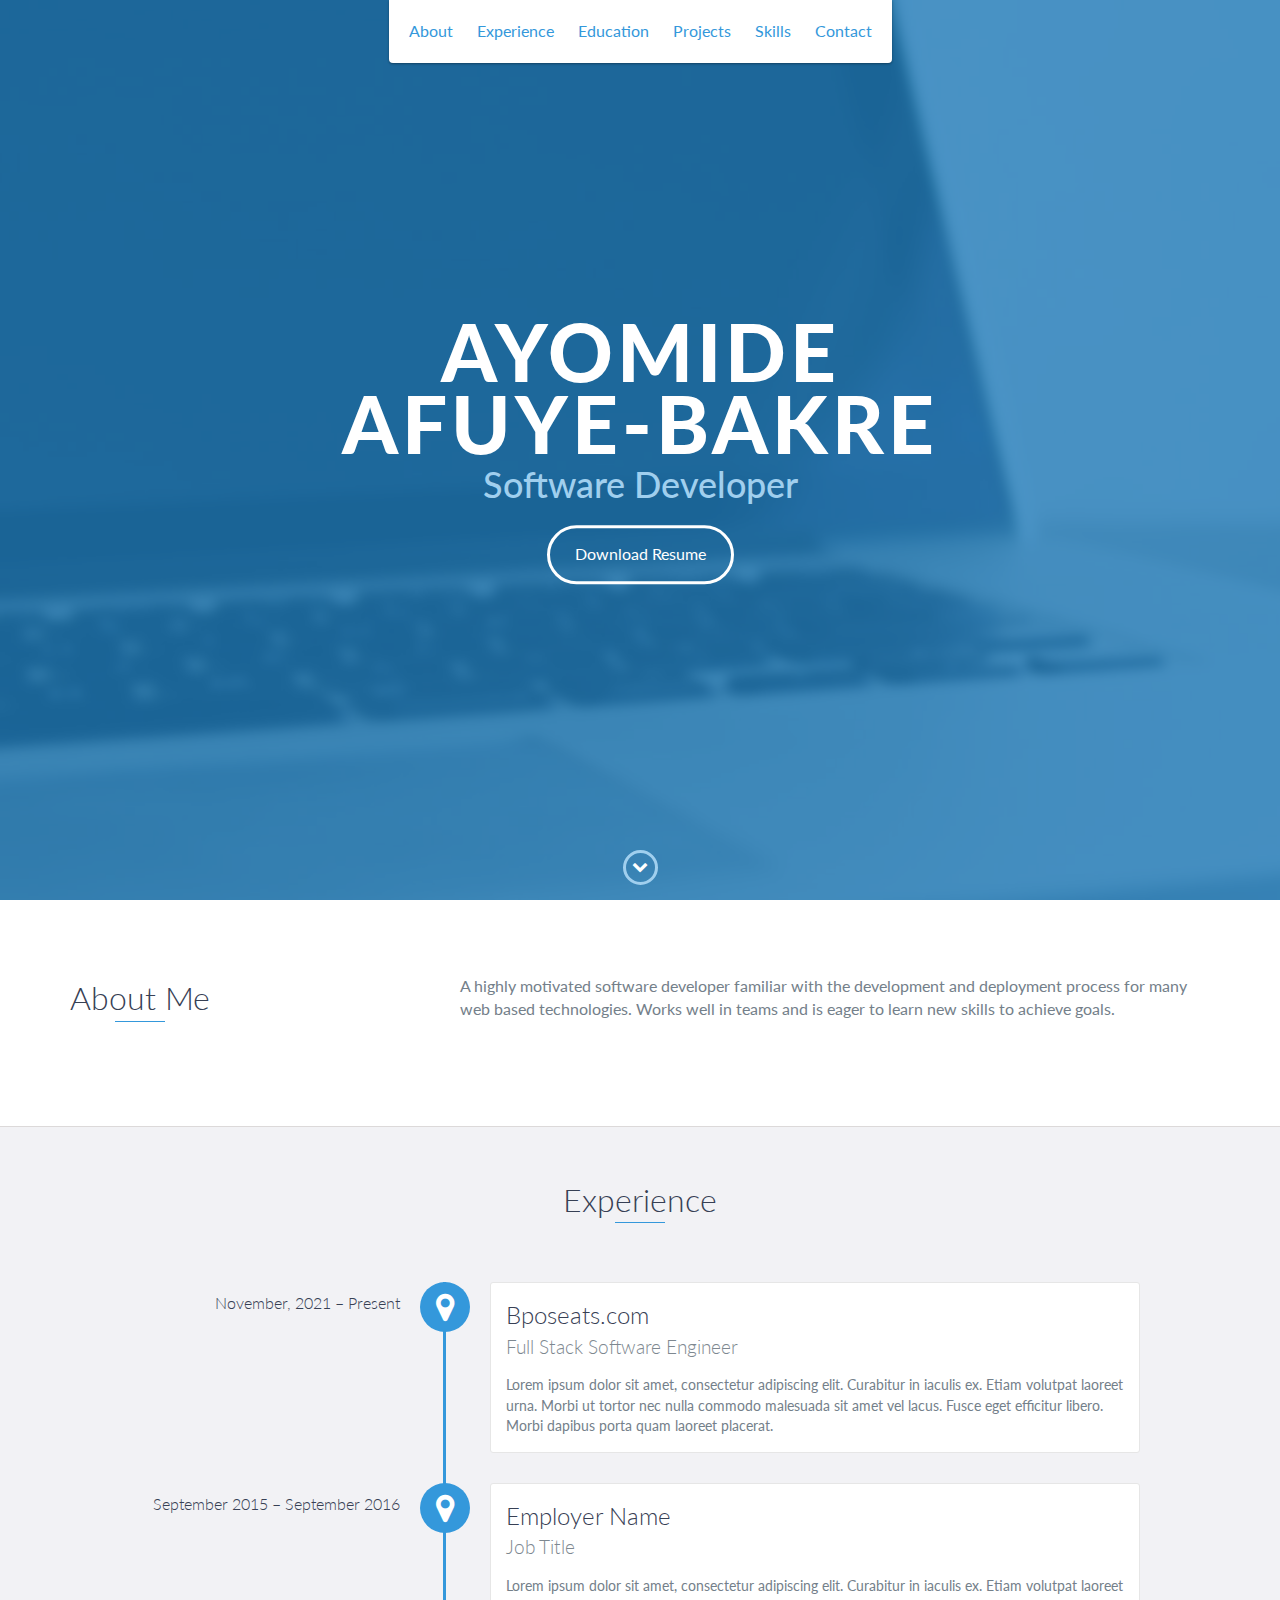
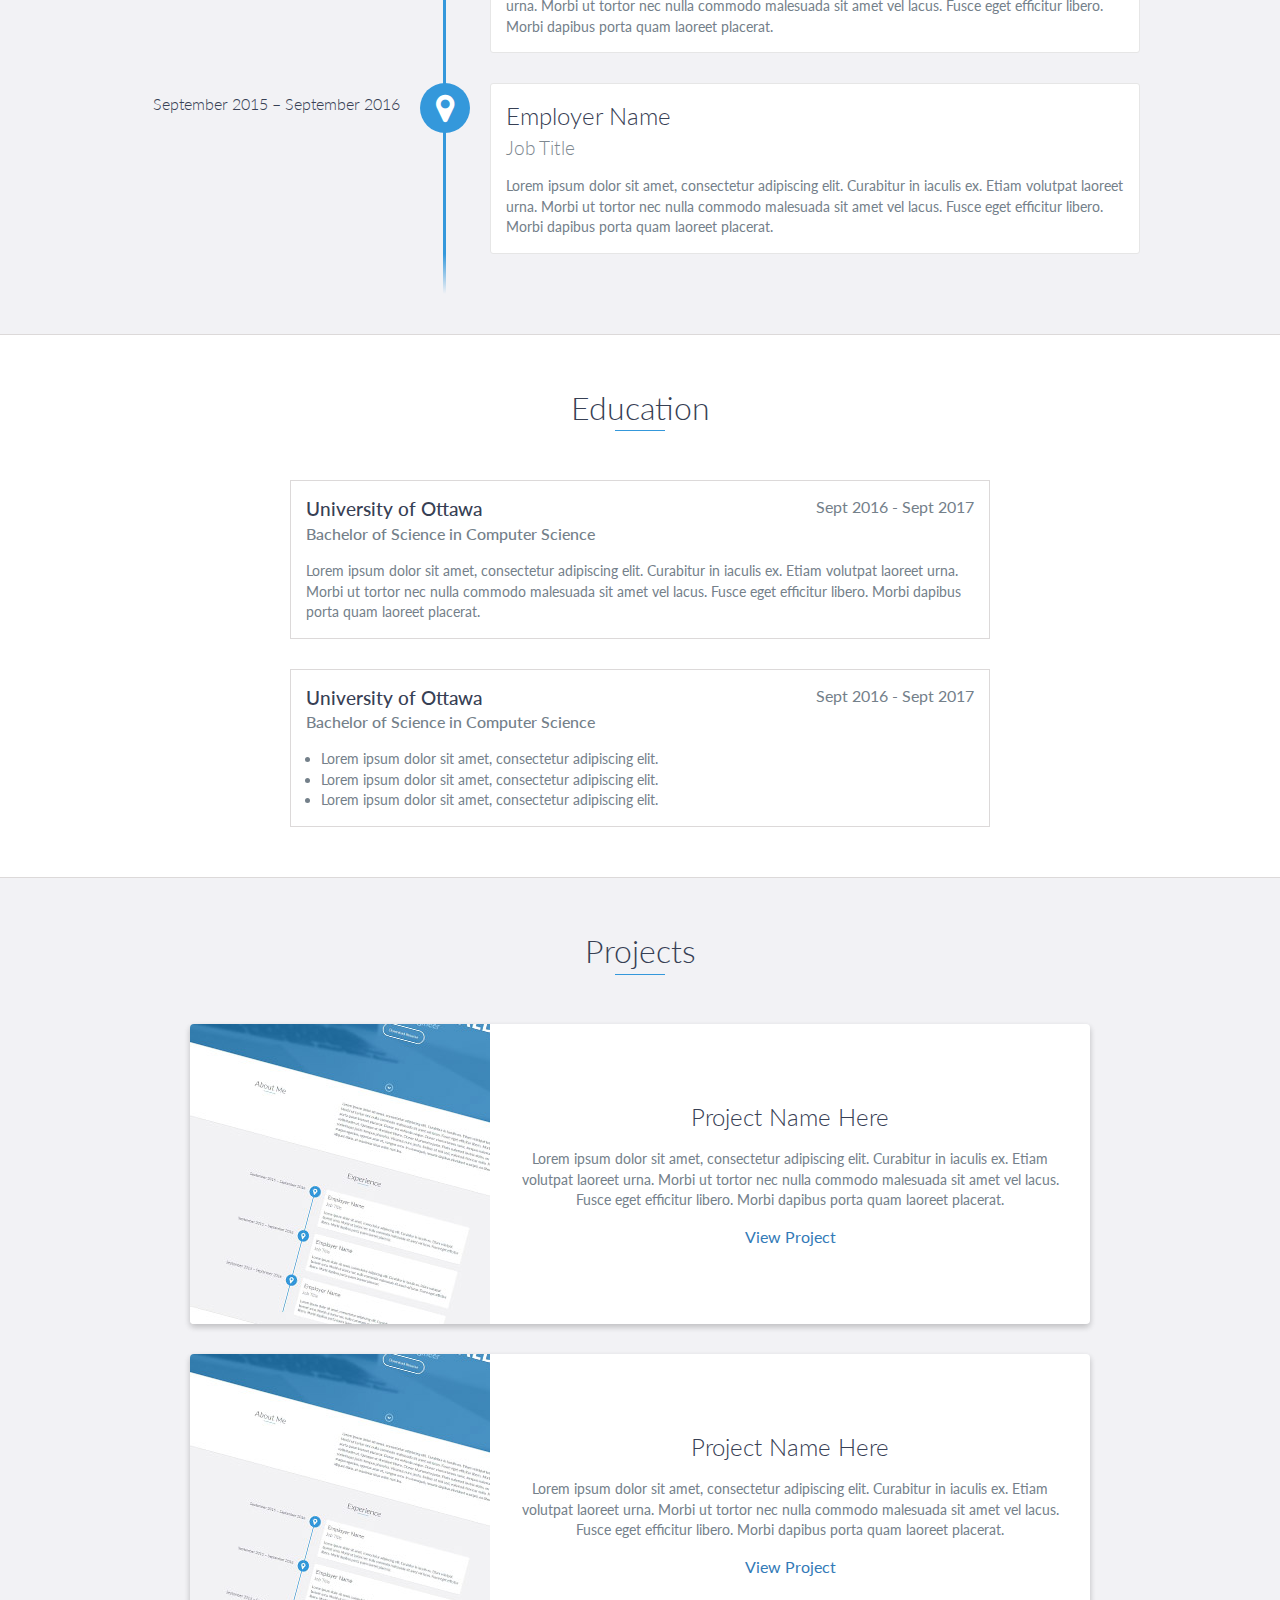
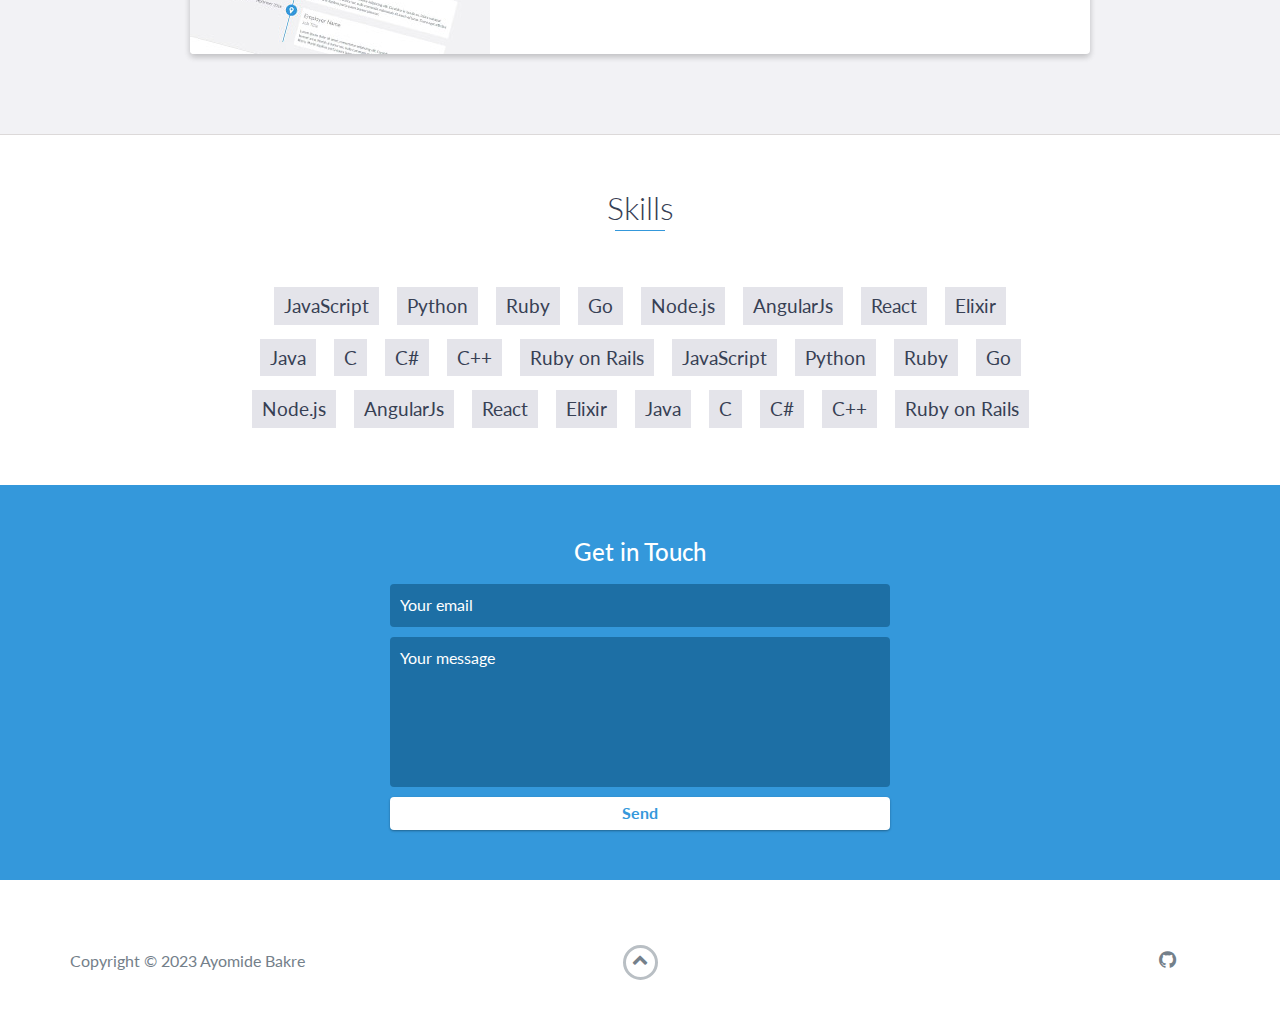
==== commit 73b5653a: "update" ====
--- a/index.html
+++ b/index.html
@@ -1,281 +1,250 @@
 <!DOCTYPE html>
 <html class="no-js" lang="en">
-
-
-<!-- Mirrored from ryanfitzgerald.github.io/devportfolio/ by HTTrack Website Copier/3.x [XR&CO'2014], Sat, 11 Mar 2023 11:06:07 GMT -->
-<!-- Added by HTTrack --><meta http-equiv="content-type" content="text/html;charset=utf-8" /><!-- /Added by HTTrack -->
-<head>
-    <meta charset="utf-8">
-    <meta http-equiv="X-UA-Compatible" content="IE=edge">
-    <meta name="viewport" content="width=device-width, initial-scale=1">
-    <title>My Portfolio</title>
-	<link rel="shortcut icon" href="favicon.ico" type="image/x-icon">
-	<link rel="icon" href="favicon.ico" type="image/x-icon">
-    <link href="https://fonts.googleapis.com/css?family=Lato:300,400,700,900" rel="stylesheet">
-    <link rel="stylesheet" href="libs/font-awesome/css/font-awesome.min.css">
-    <link href="css/bootstrap.min.css" rel="stylesheet">
-    <link href="css/styles.css" rel="stylesheet">
-</head>
-
-<body>
-    <div id="mobile-menu-open" class="shadow-large">
-        <i class="fa fa-bars" aria-hidden="true"></i>
-    </div>
-    <!-- End #mobile-menu-toggle -->
-    <header>
-        <div id="mobile-menu-close">
-            <span>Close</span> <i class="fa fa-times" aria-hidden="true"></i>
-        </div>
-        <ul id="menu" class="shadow">
-            <li>
-                <a href="#about">About</a>
-            </li>
-            <li>
-                <a href="#experience">Experience</a>
-            </li>
-            <li>
-                <a href="#education">Education</a>
-            </li>
-            <li>
-                <a href="#projects">Projects</a>
-            </li>
-            <li>
-                <a href="#skills">Skills</a>
-            </li>
-            <li>
-                <a href="#contact">Contact</a>
-            </li>
-        </ul>
-    </header>
-    <!-- End header -->
-
-    <div id="lead">
-        <div id="lead-content">
-            <h1>Ryan Fitzgerald</h1>
-            <h2>Software Engineer</h2>
-            <a href="#" class="btn-rounded-white">Download Resume</a>
-        </div>
-        <!-- End #lead-content -->
-
-        <div id="lead-overlay"></div>
-
-        <div id="lead-down">
-            <span>
+    <meta http-equiv="content-type" content="text/html;charset=utf-8" />
+    <head>
+        <meta charset="utf-8">
+        <meta http-equiv="X-UA-Compatible" content="IE=edge">
+        <meta name="viewport" content="width=device-width, initial-scale=1">
+        <title>Ayomide Bakre</title>
+        <link rel="shortcut icon" href="favicon.ico" type="image/x-icon">
+        <link rel="icon" href="favicon.ico" type="image/x-icon">
+        <link href="https://fonts.googleapis.com/css?family=Lato:300,400,700,900" rel="stylesheet">
+        <link rel="stylesheet" href="libs/font-awesome/css/font-awesome.min.css">
+        <link href="css/bootstrap.min.css" rel="stylesheet">
+        <link href="css/styles.css" rel="stylesheet">
+    </head>
+    <body>
+        <div id="mobile-menu-open" class="shadow-large">
+            <i class="fa fa-bars" aria-hidden="true"></i>
+        </div>
+        <!-- End #mobile-menu-toggle -->
+        <header>
+            <div id="mobile-menu-close">
+                <span>Close</span> <i class="fa fa-times" aria-hidden="true"></i>
+            </div>
+            <ul id="menu" class="shadow">
+                <li>
+                    <a href="#about">About</a>
+                </li>
+                <li>
+                    <a href="#experience">Experience</a>
+                </li>
+                <li>
+                    <a href="#education">Education</a>
+                </li>
+                <li>
+                    <a href="#projects">Projects</a>
+                </li>
+                <li>
+                    <a href="#skills">Skills</a>
+                </li>
+                <li>
+                    <a href="#contact">Contact</a>
+                </li>
+            </ul>
+        </header>
+        <!-- End header -->
+        <div id="lead">
+            <div id="lead-content">
+                <h1>Ayomide Afuye-Bakre</h1>
+                <h2>Software Developer</h2>
+                <a href="/Bakre Ayomide's Resume.pdf" target="_blank" class="btn-rounded-white">Download Resume</a>
+            </div>
+            <!-- End #lead-content -->
+            <div id="lead-overlay"></div>
+            <div id="lead-down">
+                <span>
                 <i class="fa fa-chevron-down" aria-hidden="true"></i>
-            </span>
-        </div>
-        <!-- End #lead-down -->
-    </div>
-    <!-- End #lead -->
-
-    <div id="about">
-        <div class="container">
-            <div class="row">
-                <div class="col-md-4">
-                    <h2 class="heading">About Me</h2>
-                </div>
-                <div class="col-md-8">
+                </span>
+            </div>
+            <!-- End #lead-down -->
+        </div>
+        <!-- End #lead -->
+        <div id="about">
+            <div class="container">
+                <div class="row">
+                    <div class="col-md-4">
+                        <h2 class="heading">About Me</h2>
+                    </div>
+                    <div class="col-md-8">
+                        <p>
+                            A highly motivated software developer familiar with the development 
+                            and deployment process for many web based technologies. 
+                            Works well in teams and is eager to learn new skills to achieve goals.
+                        </p>
+                    </div>
+                </div>
+            </div>
+        </div>
+        <!-- End #about -->
+        <div id="experience" class="background-alt">
+            <h2 class="heading">Experience</h2>
+            <div id="experience-timeline">
+                <div data-date="November, 2021 – Present">
+                    <h3>Bposeats.com</h3>
+                    <h4>Full Stack Software Engineer</h4>
                     <p>
-                        Lorem ipsum dolor sit amet, consectetur adipiscing elit. Curabitur in iaculis ex. Etiam volutpat laoreet urna. Morbi ut tortor nec nulla commodo malesuada sit amet vel lacus. Fusce eget efficitur libero. Morbi dapibus porta quam laoreet placerat. Donec
-                        eu vehicula neque. Donec viverra lorem nunc, tempus euismod eros sollicitudin ut. Quisque et tincidunt libero. Donec id pharetra justo. Proin euismod lacinia dolor, eu scelerisque justo tempus pharetra. Vivamus nunc justo, finibus
-                        ut nisl sed, euismod rhoncus nulla. Proin sed magna egestas, egestas ante et, congue eros. In consequat, mauris dapibus tincidunt suscipit, ex libero aliquet diam, at maximus risus enim non leo.
+                        Lorem ipsum dolor sit amet, consectetur adipiscing elit. Curabitur in iaculis ex. Etiam volutpat laoreet urna. Morbi ut tortor nec nulla commodo malesuada sit amet vel lacus. Fusce eget efficitur libero. Morbi dapibus porta quam laoreet placerat.
                     </p>
                 </div>
-            </div>
-        </div>
-    </div>
-    <!-- End #about -->
-
-    <div id="experience" class="background-alt">
-        <h2 class="heading">Experience</h2>
-        <div id="experience-timeline">
-            <div data-date="September 2015 – September 2016">
-                <h3>Employer Name</h3>
-                <h4>Job Title</h4>
+                <div data-date="September 2015 – September 2016">
+                    <h3>Employer Name</h3>
+                    <h4>Job Title</h4>
+                    <p>
+                        Lorem ipsum dolor sit amet, consectetur adipiscing elit. Curabitur in iaculis ex. Etiam volutpat laoreet urna. Morbi ut tortor nec nulla commodo malesuada sit amet vel lacus. Fusce eget efficitur libero. Morbi dapibus porta quam laoreet placerat.
+                    </p>
+                </div>
+                <div data-date="September 2015 – September 2016">
+                    <h3>Employer Name</h3>
+                    <h4>Job Title</h4>
+                    <p>
+                        Lorem ipsum dolor sit amet, consectetur adipiscing elit. Curabitur in iaculis ex. Etiam volutpat laoreet urna. Morbi ut tortor nec nulla commodo malesuada sit amet vel lacus. Fusce eget efficitur libero. Morbi dapibus porta quam laoreet placerat.
+                    </p>
+                </div>
+            </div>
+        </div>
+        <!-- End #experience -->
+        <div id="education">
+            <h2 class="heading">Education</h2>
+            <div class="education-block">
+                <h3>University of Ottawa</h3>
+                <span class="education-date">Sept 2016 - Sept 2017</span>
+                <h4>Bachelor of Science in Computer Science</h4>
                 <p>
                     Lorem ipsum dolor sit amet, consectetur adipiscing elit. Curabitur in iaculis ex. Etiam volutpat laoreet urna. Morbi ut tortor nec nulla commodo malesuada sit amet vel lacus. Fusce eget efficitur libero. Morbi dapibus porta quam laoreet placerat.
                 </p>
             </div>
-
-            <div data-date="September 2015 – September 2016">
-                <h3>Employer Name</h3>
-                <h4>Job Title</h4>
-                <p>
-                    Lorem ipsum dolor sit amet, consectetur adipiscing elit. Curabitur in iaculis ex. Etiam volutpat laoreet urna. Morbi ut tortor nec nulla commodo malesuada sit amet vel lacus. Fusce eget efficitur libero. Morbi dapibus porta quam laoreet placerat.
-                </p>
-            </div>
-
-            <div data-date="September 2015 – September 2016">
-                <h3>Employer Name</h3>
-                <h4>Job Title</h4>
-                <p>
-                    Lorem ipsum dolor sit amet, consectetur adipiscing elit. Curabitur in iaculis ex. Etiam volutpat laoreet urna. Morbi ut tortor nec nulla commodo malesuada sit amet vel lacus. Fusce eget efficitur libero. Morbi dapibus porta quam laoreet placerat.
-                </p>
-            </div>
-        </div>
-    </div>
-    <!-- End #experience -->
-
-    <div id="education">
-        <h2 class="heading">Education</h2>
-        <div class="education-block">
-            <h3>University of Ottawa</h3>
-            <span class="education-date">Sept 2016 - Sept 2017</span>
-            <h4>Bachelor of Science in Computer Science</h4>
-            <p>
-                Lorem ipsum dolor sit amet, consectetur adipiscing elit. Curabitur in iaculis ex. Etiam volutpat laoreet urna. Morbi ut tortor nec nulla commodo malesuada sit amet vel lacus. Fusce eget efficitur libero. Morbi dapibus porta quam laoreet placerat.
-            </p>
-        </div>
-        <!-- End .education-block -->
-
-        <div class="education-block">
-            <h3>University of Ottawa</h3>
-            <span class="education-date">Sept 2016 - Sept 2017</span>
-            <h4>Bachelor of Science in Computer Science</h4>
+            <!-- End .education-block -->
+            <div class="education-block">
+                <h3>University of Ottawa</h3>
+                <span class="education-date">Sept 2016 - Sept 2017</span>
+                <h4>Bachelor of Science in Computer Science</h4>
+                <ul>
+                    <li>
+                        Lorem ipsum dolor sit amet, consectetur adipiscing elit.
+                    </li>
+                    <li>
+                        Lorem ipsum dolor sit amet, consectetur adipiscing elit.
+                    </li>
+                    <li>
+                        Lorem ipsum dolor sit amet, consectetur adipiscing elit.
+                    </li>
+                </ul>
+            </div>
+            <!-- End .education-block -->
+        </div>
+        <!-- End #education -->
+        <div id="projects" class="background-alt">
+            <h2 class="heading">Projects</h2>
+            <div class="container">
+                <div class="row">
+                    <div class="project shadow-large">
+                        <div class="project-image">
+                            <img src="images/project.jpg" />
+                        </div>
+                        <!-- End .project-image -->
+                        <div class="project-info">
+                            <h3>Project Name Here</h3>
+                            <p>
+                                Lorem ipsum dolor sit amet, consectetur adipiscing elit. Curabitur in iaculis ex. Etiam volutpat laoreet urna. Morbi ut tortor nec nulla commodo malesuada sit amet vel lacus. Fusce eget efficitur libero. Morbi dapibus porta quam laoreet placerat.
+                            </p>
+                            <a href="#">View Project</a>
+                        </div>
+                        <!-- End .project-info -->
+                    </div>
+                    <!-- End .project -->
+                    <div class="project shadow-large">
+                        <div class="project-image">
+                            <img src="images/project.jpg" />
+                        </div>
+                        <!-- End .project-image -->
+                        <div class="project-info">
+                            <h3>Project Name Here</h3>
+                            <p>
+                                Lorem ipsum dolor sit amet, consectetur adipiscing elit. Curabitur in iaculis ex. Etiam volutpat laoreet urna. Morbi ut tortor nec nulla commodo malesuada sit amet vel lacus. Fusce eget efficitur libero. Morbi dapibus porta quam laoreet placerat.
+                            </p>
+                            <a href="#">View Project</a>
+                        </div>
+                        <!-- End .project-info -->
+                    </div>
+                    <!-- End .project -->
+                </div>
+            </div>
+        </div>
+        <!-- End #projects -->
+        <div id="skills">
+            <h2 class="heading">Skills</h2>
             <ul>
-                <li>
-                    Lorem ipsum dolor sit amet, consectetur adipiscing elit.
-                </li>
-                <li>
-                    Lorem ipsum dolor sit amet, consectetur adipiscing elit.
-                </li>
-                <li>
-                    Lorem ipsum dolor sit amet, consectetur adipiscing elit.
-                </li>
+                <li>JavaScript</li>
+                <li>Python</li>
+                <li>Ruby</li>
+                <li>Go</li>
+                <li>Node.js</li>
+                <li>AngularJs</li>
+                <li>React</li>
+                <li>Elixir</li>
+                <li>Java</li>
+                <li>C</li>
+                <li>C#</li>
+                <li>C++</li>
+                <li>Ruby on Rails</li>
+                <li>JavaScript</li>
+                <li>Python</li>
+                <li>Ruby</li>
+                <li>Go</li>
+                <li>Node.js</li>
+                <li>AngularJs</li>
+                <li>React</li>
+                <li>Elixir</li>
+                <li>Java</li>
+                <li>C</li>
+                <li>C#</li>
+                <li>C++</li>
+                <li>Ruby on Rails</li>
             </ul>
         </div>
-        <!-- End .education-block -->
-    </div>
-    <!-- End #education -->
-
-    <div id="projects" class="background-alt">
-        <h2 class="heading">Projects</h2>
-        <div class="container">
-            <div class="row">
-                <div class="project shadow-large">
-                    <div class="project-image">
-                        <img src="images/project.jpg" />
-                    </div>
-                    <!-- End .project-image -->
-                    <div class="project-info">
-                        <h3>Project Name Here</h3>
+        <!-- End #skills -->
+        <div id="contact">
+            <h2>Get in Touch</h2>
+            <div id="contact-form">
+                <form method="POST" action="https://formspree.io/email@email.com">
+                    <input type="hidden" name="_subject" value="Contact request from personal website" />
+                    <input type="email" name="_replyto" placeholder="Your email" required>
+                    <textarea name="message" placeholder="Your message" required></textarea>
+                    <button type="submit">Send</button>
+                </form>
+            </div>
+            <!-- End #contact-form -->
+        </div>
+        <!-- End #contact -->
+        <footer>
+            <div class="container">
+                <div class="row">
+                    <div class="col-sm-5 copyright">
                         <p>
-                            Lorem ipsum dolor sit amet, consectetur adipiscing elit. Curabitur in iaculis ex. Etiam volutpat laoreet urna. Morbi ut tortor nec nulla commodo malesuada sit amet vel lacus. Fusce eget efficitur libero. Morbi dapibus porta quam laoreet placerat.
+                            Copyright &copy; 2023 Ayomide Bakre
                         </p>
-                        <a href="#">View Project</a>
-                    </div>
-                    <!-- End .project-info -->
-                </div>
-                <!-- End .project -->
-
-                <div class="project shadow-large">
-                    <div class="project-image">
-                        <img src="images/project.jpg" />
-                    </div>
-                    <!-- End .project-image -->
-                    <div class="project-info">
-                        <h3>Project Name Here</h3>
-                        <p>
-                            Lorem ipsum dolor sit amet, consectetur adipiscing elit. Curabitur in iaculis ex. Etiam volutpat laoreet urna. Morbi ut tortor nec nulla commodo malesuada sit amet vel lacus. Fusce eget efficitur libero. Morbi dapibus porta quam laoreet placerat.
-                        </p>
-                        <a href="#">View Project</a>
-                    </div>
-                    <!-- End .project-info -->
-                </div>
-                <!-- End .project -->
-            </div>
-        </div>
-    </div>
-    <!-- End #projects -->
-
-    <div id="skills">
-        <h2 class="heading">Skills</h2>
-        <ul>
-            <li>JavaScript</li>
-            <li>Python</li>
-            <li>Ruby</li>
-            <li>Go</li>
-            <li>Node.js</li>
-            <li>AngularJs</li>
-            <li>React</li>
-            <li>Elixir</li>
-            <li>Java</li>
-            <li>C</li>
-            <li>C#</li>
-            <li>C++</li>
-            <li>Ruby on Rails</li>
-            <li>JavaScript</li>
-            <li>Python</li>
-            <li>Ruby</li>
-            <li>Go</li>
-            <li>Node.js</li>
-            <li>AngularJs</li>
-            <li>React</li>
-            <li>Elixir</li>
-            <li>Java</li>
-            <li>C</li>
-            <li>C#</li>
-            <li>C++</li>
-            <li>Ruby on Rails</li>
-        </ul>
-    </div>
-    <!-- End #skills -->
-
-    <div id="contact">
-        <h2>Get in Touch</h2>
-        <div id="contact-form">
-            <form method="POST" action="https://formspree.io/email@email.com">
-                <input type="hidden" name="_subject" value="Contact request from personal website" />
-                <input type="email" name="_replyto" placeholder="Your email" required>
-                <textarea name="message" placeholder="Your message" required></textarea>
-                <button type="submit">Send</button>
-            </form>
-        </div>
-        <!-- End #contact-form -->
-    </div>
-    <!-- End #contact -->
-
-    <footer>
-        <div class="container">
-            <div class="row">
-                <div class="col-sm-5 copyright">
-                    <p>
-                        Copyright &copy; 2017 YOUR NAME
-                    </p>
-                </div>
-                <div class="col-sm-2 top">
-                    <span id="to-top">
+                    </div>
+                    <div class="col-sm-2 top">
+                        <span id="to-top">
                         <i class="fa fa-chevron-up" aria-hidden="true"></i>
-                    </span>
-                </div>
-                <div class="col-sm-5 social">
-                    <ul>
-                        <li>
-                            <a href="https://github.com/" target="_blank"><i class="fa fa-github" aria-hidden="true"></i></a>
-                        </li>
-                        <li>
-                            <a href="https://stackoverflow.com/" target="_blank"><i class="fa fa-stack-overflow" aria-hidden="true"></i></a>
-                        </li>
-                        <li>
-                            <a href="https://www.facebook.com/" target="_blank"><i class="fa fa-facebook" aria-hidden="true"></i></a>
-                        </li>
-                        <li>
-                            <a href="https://twitter.com/" target="_blank"><i class="fa fa-twitter" aria-hidden="true"></i></a>
-                        </li>
-                        <li>
-                            <a href="https://plus.google.com/" target="_blank"><i class="fa fa-google-plus" aria-hidden="true"></i></a>
-                        </li>
-                    </ul>
-                </div>
-            </div>
-        </div>
-    </footer>
-    <!-- End footer -->
-
-    <script src="../../ajax.googleapis.com/ajax/libs/jquery/1.12.4/jquery.min.js"></script>
-    <script src="js/scripts.min.js"></script>
-</body>
-
-
-<!-- Mirrored from ryanfitzgerald.github.io/devportfolio/ by HTTrack Website Copier/3.x [XR&CO'2014], Sat, 11 Mar 2023 11:06:10 GMT -->
-</html>
+                        </span>
+                    </div>
+                    <div class="col-sm-5 social">
+                        <ul>
+                            <li>
+                                <a href="https://github.com/AyoBakre" target="_blank"><i class="fa fa-github" aria-hidden="true"></i></a>
+                            </li>
+                            <li>
+                                <a href="https://www.linkedin.com/in/ayomide-bakre/" target="_blank"><i class="fa fa-linkdln" aria-hidden="true"></i></a>
+                            </li>
+                        </ul>
+                    </div>
+                </div>
+            </div>
+        </footer>
+        <!-- End footer -->
+        <script src="https://ajax.googleapis.com/ajax/libs/jquery/3.6.3/jquery.min.js"></script>
+        <script src="js/scripts.min.js"></script>
+    </body>
+</html>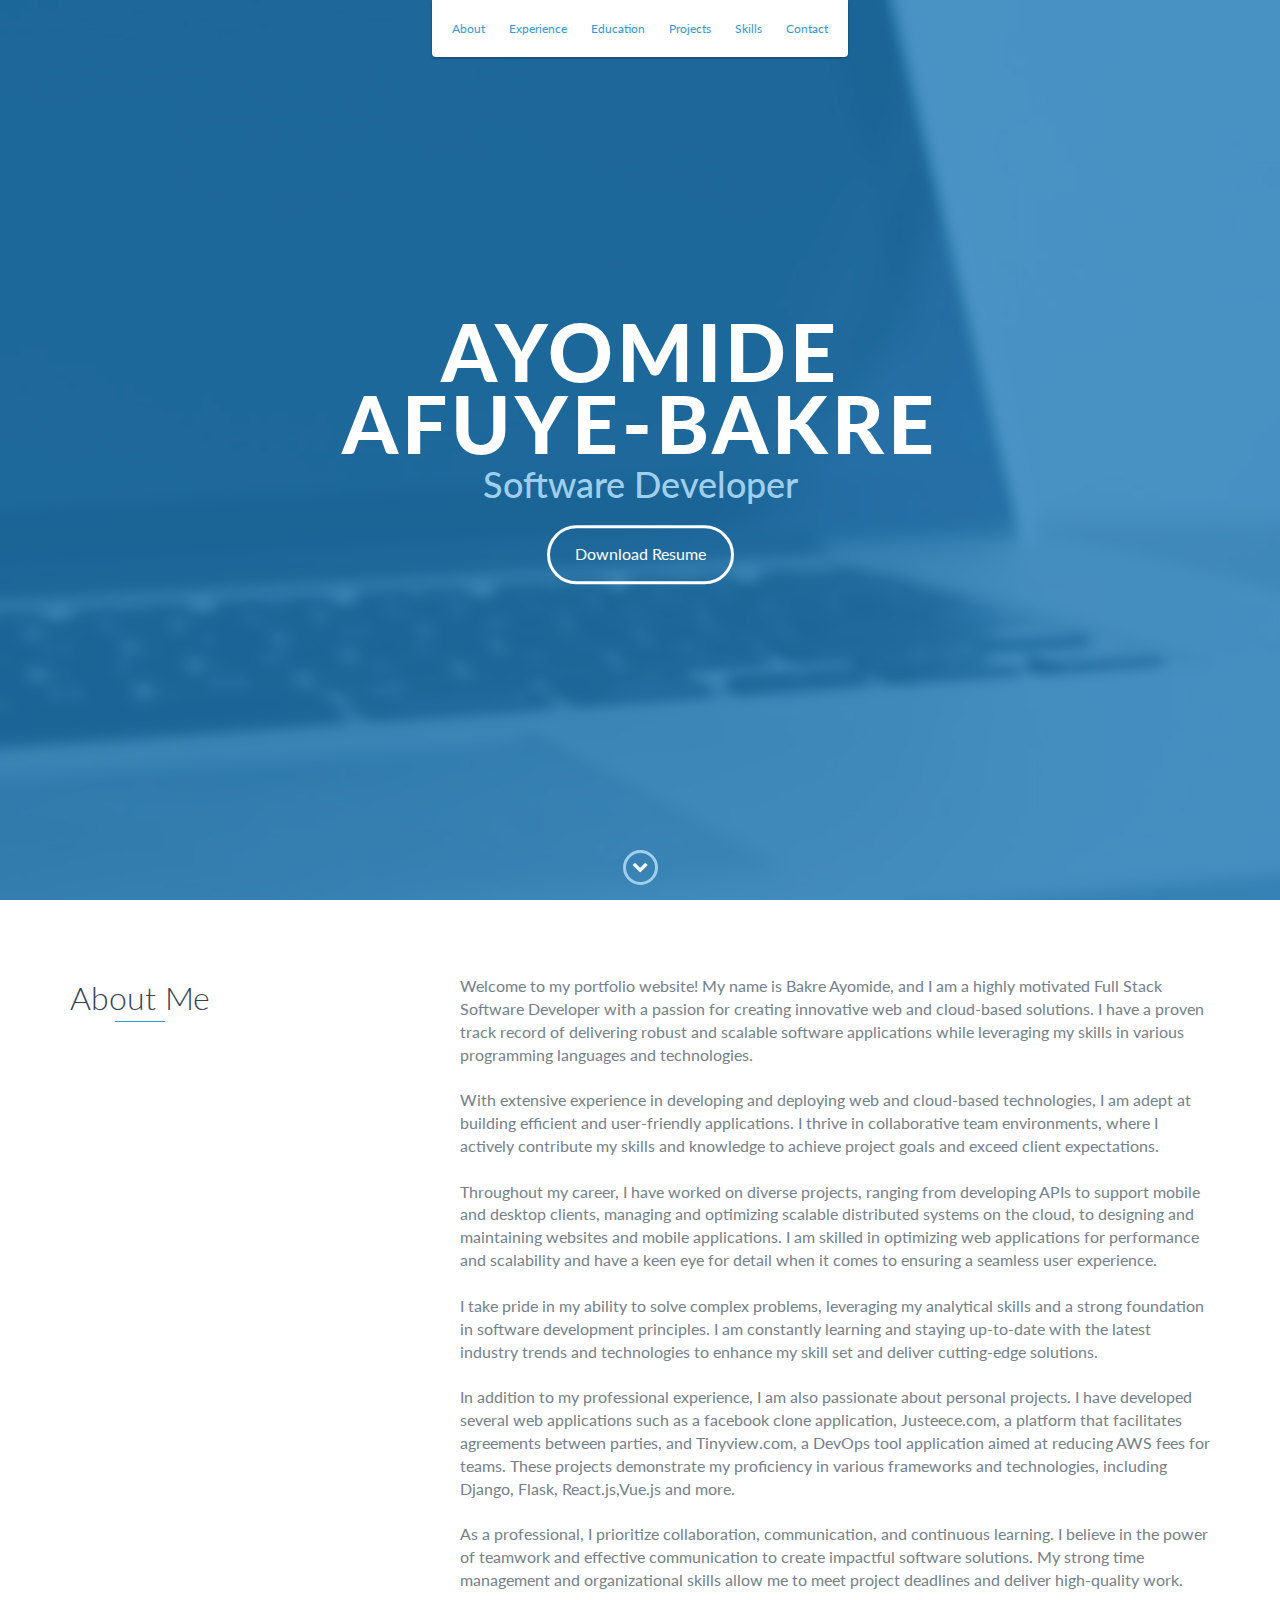
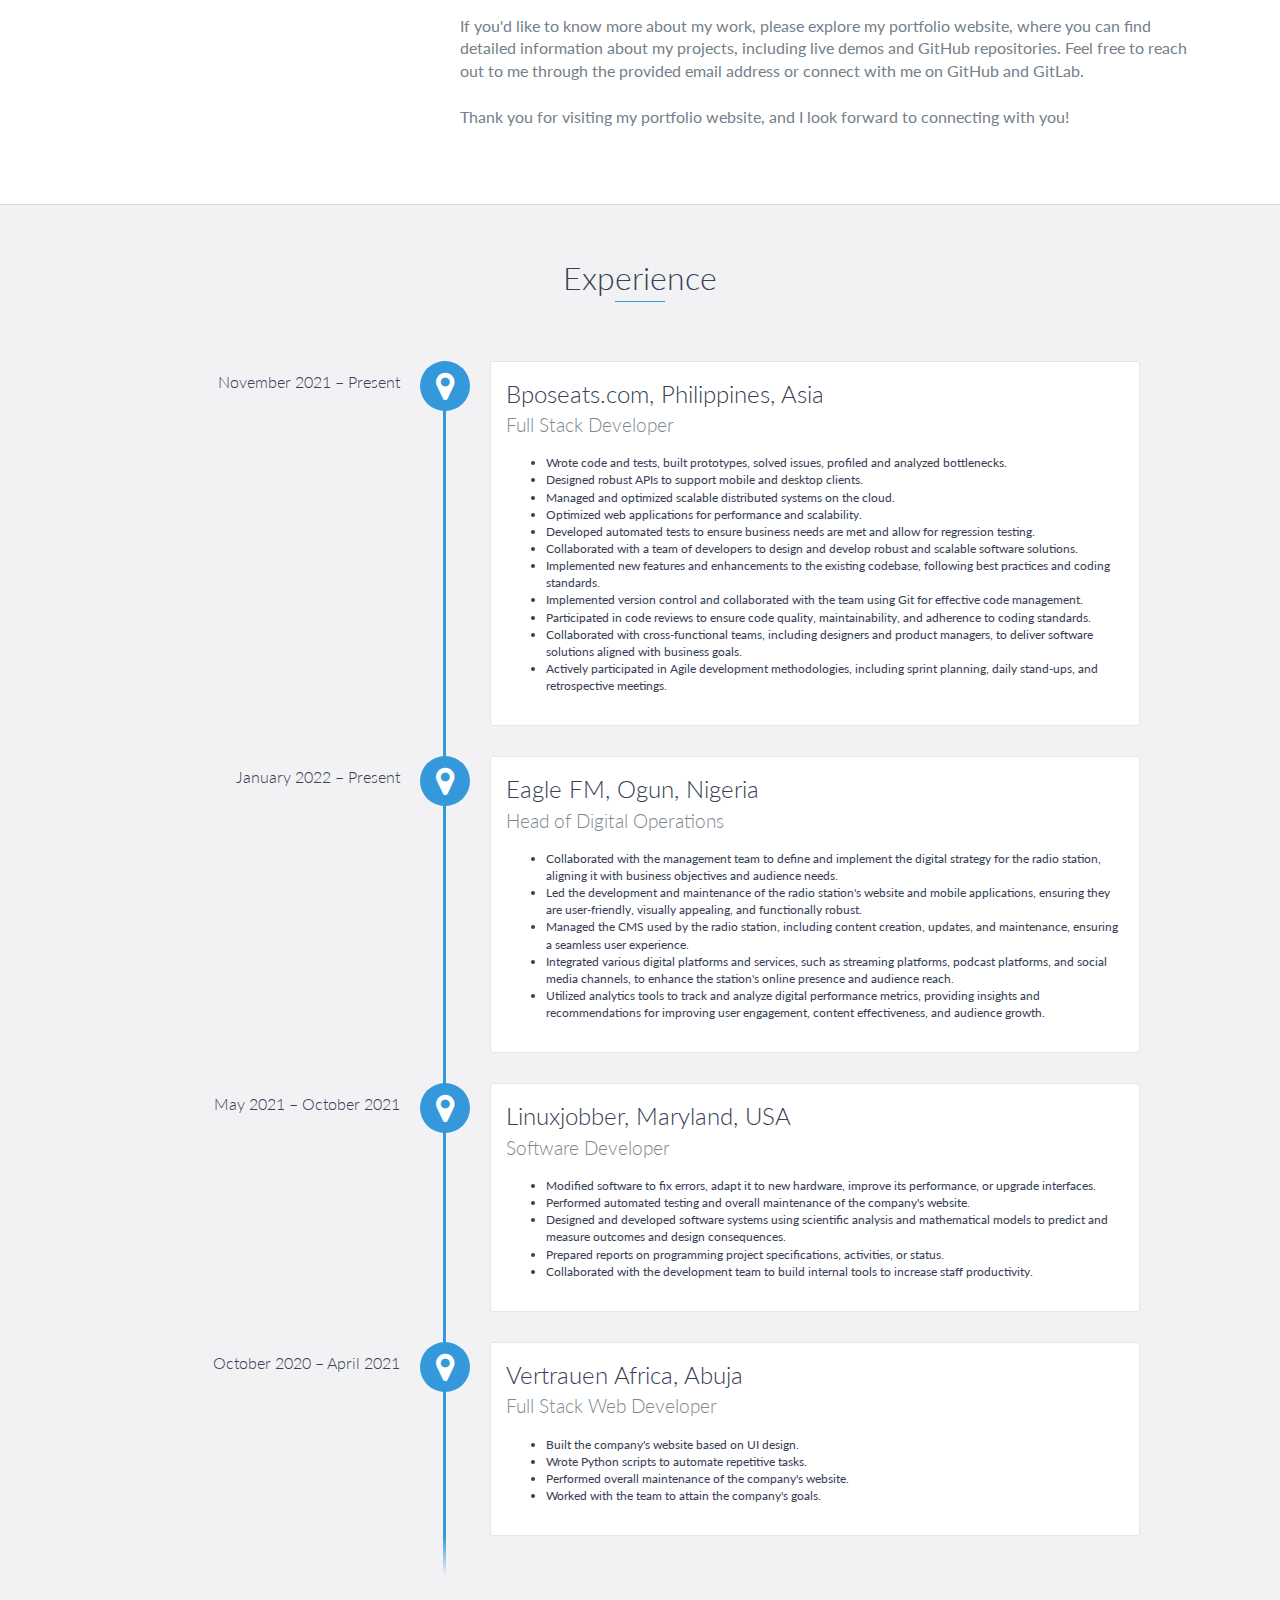
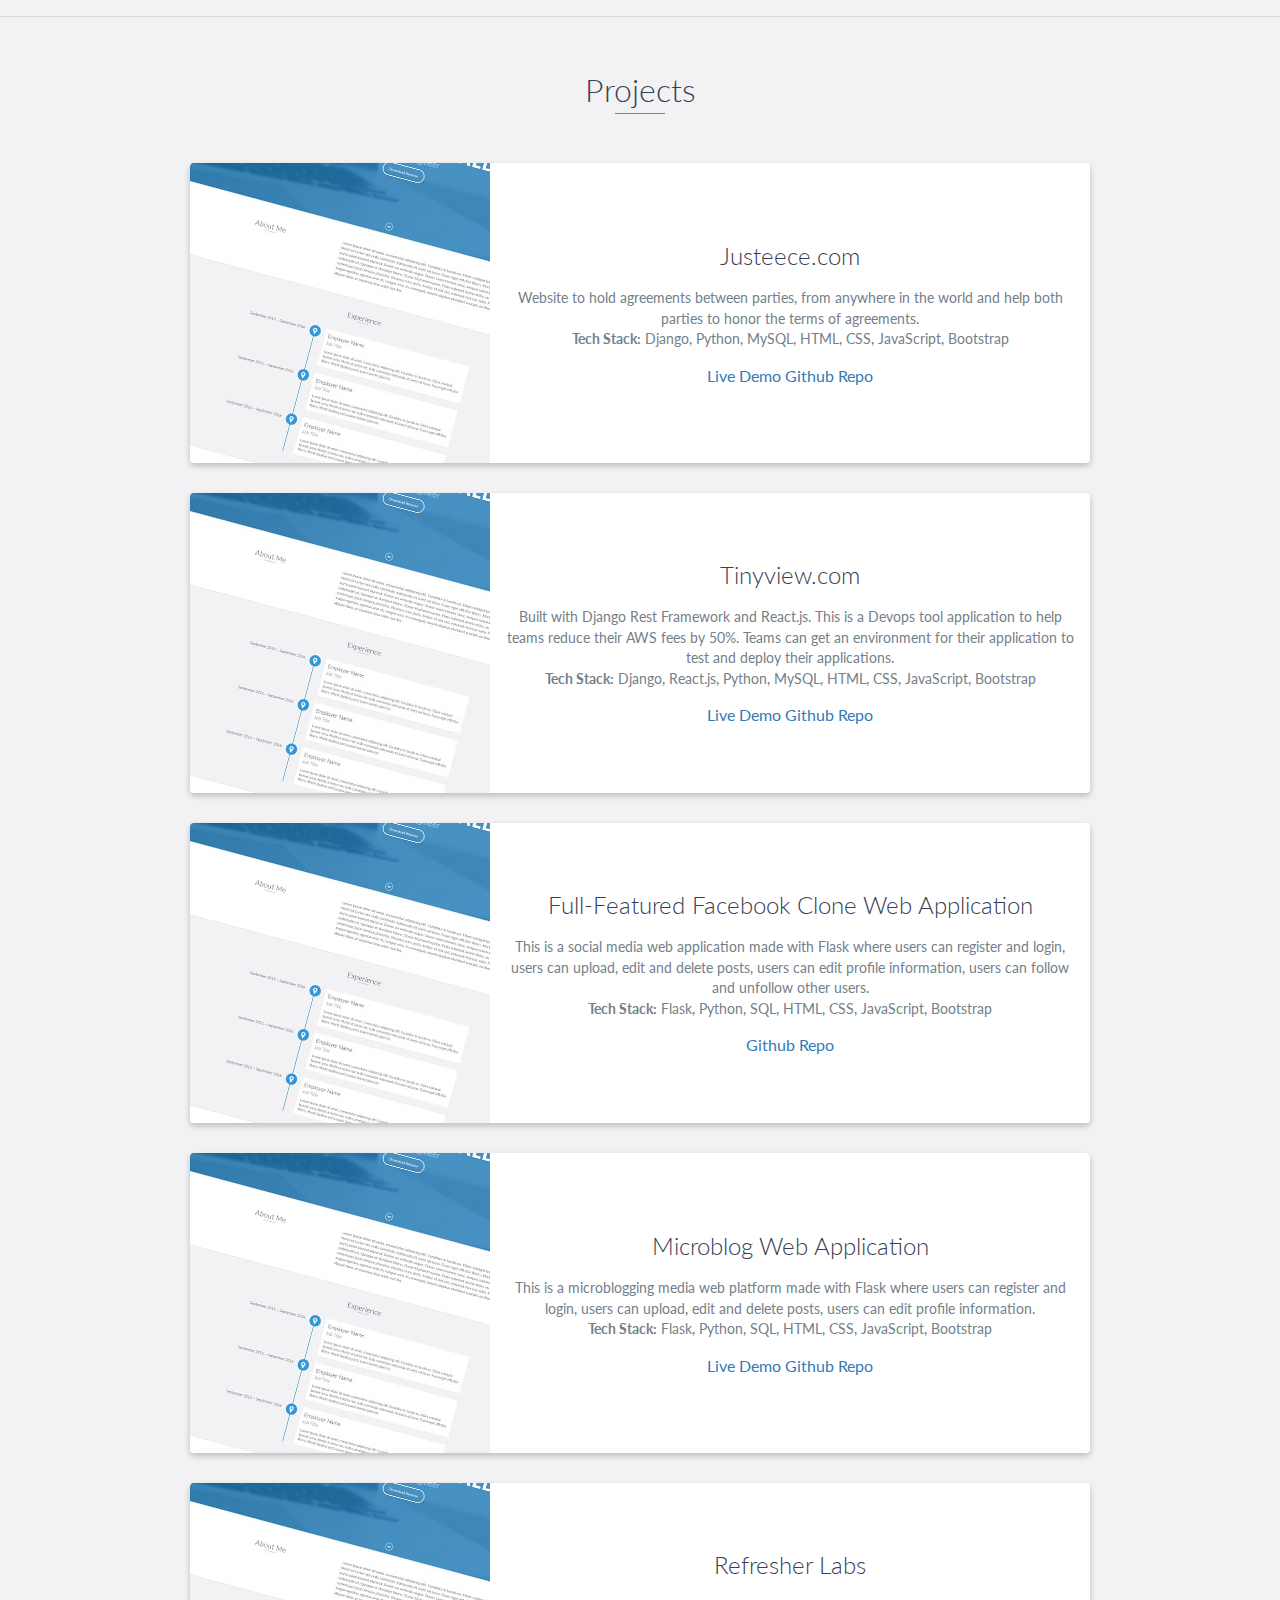
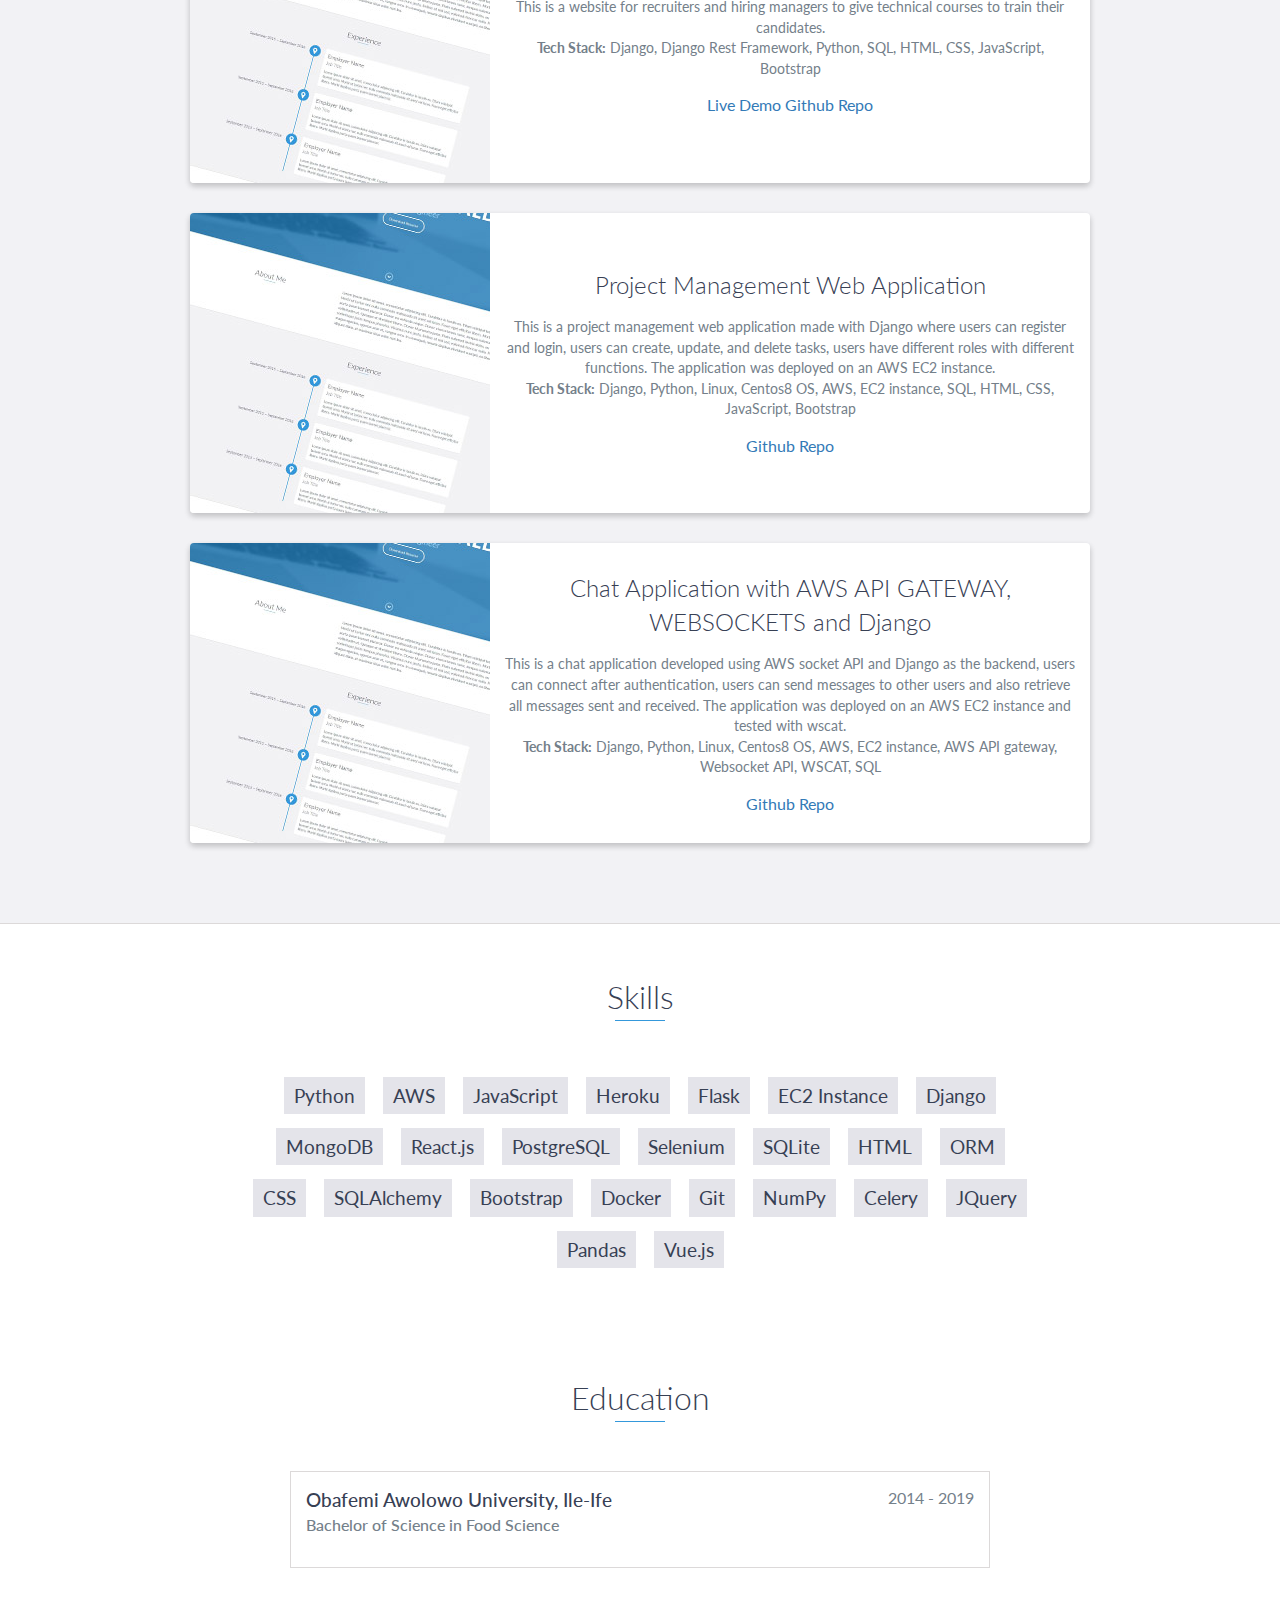
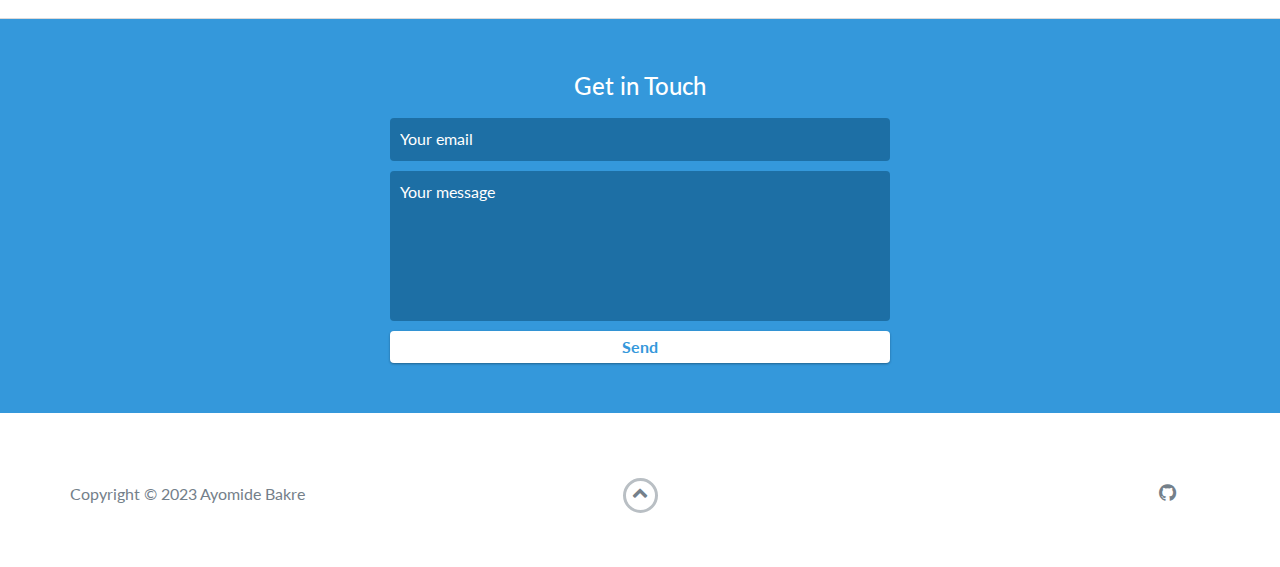
==== commit 5704435f: "update code" ====
--- a/index.html
+++ b/index.html
@@ -68,9 +68,23 @@
                     </div>
                     <div class="col-md-8">
                         <p>
-                            A highly motivated software developer familiar with the development 
-                            and deployment process for many web based technologies. 
-                            Works well in teams and is eager to learn new skills to achieve goals.
+                          
+                          Welcome to my portfolio website! My name is Bakre Ayomide, and I am a highly motivated Full Stack Software Developer with a passion for creating innovative web and cloud-based solutions. I have a proven track record of delivering robust and scalable software applications while leveraging my skills in various programming languages and technologies.
+                          <br><br>
+                          With extensive experience in developing and deploying web and cloud-based technologies, I am adept at building efficient and user-friendly applications. I thrive in collaborative team environments, where I actively contribute my skills and knowledge to achieve project goals and exceed client expectations.
+                          <br><br>
+                          Throughout my career, I have worked on diverse projects, ranging from developing APIs to support mobile and desktop clients, managing and optimizing scalable distributed systems on the cloud, to designing and maintaining websites and mobile applications. I am skilled in optimizing web applications for performance and scalability and have a keen eye for detail when it comes to ensuring a seamless user experience.
+                          <br><br>
+                          I take pride in my ability to solve complex problems, leveraging my analytical skills and a strong foundation in software development principles. I am constantly learning and staying up-to-date with the latest industry trends and technologies to enhance my skill set and deliver cutting-edge solutions.
+                          <br><br>
+                          In addition to my professional experience, I am also passionate about personal projects. I have developed several web applications such as a facebook clone application, Justeece.com, a platform that facilitates agreements between parties, and Tinyview.com, a DevOps tool application aimed at reducing AWS fees for teams. These projects demonstrate my proficiency in various frameworks and technologies, including Django, Flask, React.js,Vue.js and more.
+                          <br><br>
+                          As a professional, I prioritize collaboration, communication, and continuous learning. I believe in the power of teamwork and effective communication to create impactful software solutions. My strong time management and organizational skills allow me to meet project deadlines and deliver high-quality work.
+                          <br><br>
+                          If you'd like to know more about my work, please explore my portfolio website, where you can find detailed information about my projects, including live demos and GitHub repositories. Feel free to reach out to me through the provided email address or connect with me on GitHub and GitLab.
+                          <br><br>
+                          Thank you for visiting my portfolio website, and I look forward to connecting with you!
+                          
                         </p>
                     </div>
                 </div>
@@ -78,136 +92,240 @@
         </div>
         <!-- End #about -->
         <div id="experience" class="background-alt">
-            <h2 class="heading">Experience</h2>
-            <div id="experience-timeline">
-                <div data-date="November, 2021 – Present">
-                    <h3>Bposeats.com</h3>
-                    <h4>Full Stack Software Engineer</h4>
-                    <p>
-                        Lorem ipsum dolor sit amet, consectetur adipiscing elit. Curabitur in iaculis ex. Etiam volutpat laoreet urna. Morbi ut tortor nec nulla commodo malesuada sit amet vel lacus. Fusce eget efficitur libero. Morbi dapibus porta quam laoreet placerat.
-                    </p>
-                </div>
-                <div data-date="September 2015 – September 2016">
-                    <h3>Employer Name</h3>
-                    <h4>Job Title</h4>
-                    <p>
-                        Lorem ipsum dolor sit amet, consectetur adipiscing elit. Curabitur in iaculis ex. Etiam volutpat laoreet urna. Morbi ut tortor nec nulla commodo malesuada sit amet vel lacus. Fusce eget efficitur libero. Morbi dapibus porta quam laoreet placerat.
-                    </p>
-                </div>
-                <div data-date="September 2015 – September 2016">
-                    <h3>Employer Name</h3>
-                    <h4>Job Title</h4>
-                    <p>
-                        Lorem ipsum dolor sit amet, consectetur adipiscing elit. Curabitur in iaculis ex. Etiam volutpat laoreet urna. Morbi ut tortor nec nulla commodo malesuada sit amet vel lacus. Fusce eget efficitur libero. Morbi dapibus porta quam laoreet placerat.
-                    </p>
-                </div>
-            </div>
-        </div>
+          <h2 class="heading">Experience</h2>
+          <div id="experience-timeline">
+              <div data-date="November 2021 – Present">
+                  <h3>Bposeats.com, Philippines, Asia</h3>
+                  <h4>Full Stack Developer</h4>
+                  <ul>
+                      <li><span>Wrote code and tests, built prototypes, solved issues, profiled and analyzed bottlenecks.</span></li>
+                      <li><span>Designed robust APIs to support mobile and desktop clients.</span></li>
+                      <li><span>Managed and optimized scalable distributed systems on the cloud.</span></li>
+                      <li><span>Optimized web applications for performance and scalability.</span></li>
+                      <li><span>Developed automated tests to ensure business needs are met and allow for regression testing.</span></li>
+                      <li><span>Collaborated with a team of developers to design and develop robust and scalable software solutions.</span></li>
+                      <li><span>Implemented new features and enhancements to the existing codebase, following best practices and coding standards.</span></li>
+                      <li><span>Implemented version control and collaborated with the team using Git for effective code management.</span></li>
+                      <li><span>Participated in code reviews to ensure code quality, maintainability, and adherence to coding standards.</span></li>
+                      <li><span>Collaborated with cross-functional teams, including designers and product managers, to deliver software solutions aligned with business goals.</span></li>
+                      <li><span>Actively participated in Agile development methodologies, including sprint planning, daily stand-ups, and retrospective meetings.</span></li>
+                  </ul>
+              </div>
+              <div data-date="January 2022 – Present">
+                  <h3>Eagle FM, Ogun, Nigeria</h3>
+                  <h4>Head of Digital Operations</h4>
+                  <ul>
+                      <li><span>Collaborated with the management team to define and implement the digital strategy for the radio station, aligning it with business objectives and audience needs.</span></li>
+                      <li><span>Led the development and maintenance of the radio station's website and mobile applications, ensuring they are user-friendly, visually appealing, and functionally robust.</span></li>
+                      <li><span>Managed the CMS used by the radio station, including content creation, updates, and maintenance, ensuring a seamless user experience.</span></li>
+                      <li><span>Integrated various digital platforms and services, such as streaming platforms, podcast platforms, and social media channels, to enhance the station's online presence and audience reach.</span></li>
+                      <li><span>Utilized analytics tools to track and analyze digital performance metrics, providing insights and recommendations for improving user engagement, content effectiveness, and audience growth.</span></li>
+                  </ul>
+              </div>
+              <div data-date="May 2021 – October 2021">
+                  <h3>Linuxjobber, Maryland, USA</h3>
+                  <h4>Software Developer</h4>
+                  <ul>
+                      <li><span>Modified software to fix errors, adapt it to new hardware, improve its performance, or upgrade interfaces.</span></li>
+                      <li><span>Performed automated testing and overall maintenance of the company's website.</span></li>
+                      <li><span>Designed and developed software systems using scientific analysis and mathematical models to predict and measure outcomes and design consequences.</span></li>
+                      <li><span>Prepared reports on programming project specifications, activities, or status.</span></li>
+                      <li><span>Collaborated with the development team to build internal tools to increase staff productivity.</span></li>
+                  </ul>
+              </div>
+              <div data-date="October 2020 – April 2021">
+                  <h3>Vertrauen Africa, Abuja</h3>
+                  <h4>Full Stack Web Developer</h4>
+                  <ul>
+                      <li><span>Built the company's website based on UI design.</span></li>
+                      <li><span>Wrote Python scripts to automate repetitive tasks.</span></li>
+                      <li><span>Performed overall maintenance of the company's website.</span></li>
+                      <li><span>Worked with the team to attain the company's goals.</span></li>
+                  </ul>
+              </div>
+          </div>
+      </div>
+      
         <!-- End #experience -->
+        
+        <div id="projects" class="background-alt">
+          <h2 class="heading">Projects</h2>
+          <div class="container">
+              <div class="row">
+                  <div class="project shadow-large">
+                      <div class="project-image">
+                          <img src="images/project.jpg" />
+                      </div>
+                      <!-- End .project-image -->
+                      <div class="project-info">
+                          <h3>Justeece.com</h3>
+                          <p>
+                              Website to hold agreements between parties, from anywhere in the world and help both parties to honor the terms of agreements.
+                              <br />
+                              <strong>Tech Stack:</strong> Django, Python, MySQL, HTML, CSS, JavaScript, Bootstrap
+                          </p>
+                          <a href="#">Live Demo</a>
+                          <a target="_blank" href="https://github.com/AyoBakre/justeece.com">Github Repo</a>
+                      </div>
+                      <!-- End .project-info -->
+                  </div>
+                  <!-- End .project -->
+                  <div class="project shadow-large">
+                      <div class="project-image">
+                          <img src="images/project.jpg" />
+                      </div>
+                      <!-- End .project-image -->
+                      <div class="project-info">
+                          <h3>Tinyview.com</h3>
+                          <p>
+                              Built with Django Rest Framework and React.js. This is a Devops tool application to help teams reduce their AWS fees by 50%. Teams can get an environment for their application to test and deploy their applications.
+                              <br />
+                              <strong>Tech Stack:</strong> Django, React.js, Python, MySQL, HTML, CSS, JavaScript, Bootstrap
+                          </p>
+                          <a target="_blank" href="http://devtinyview.s3-website-us-west-2.amazonaws.com/dashboard">Live Demo</a>
+                          <a target="_blank" href="https://github.com/AyoBakre/tiny-view">Github Repo</a>
+                      </div>
+                      <!-- End .project-info -->
+                  </div>
+                  <!-- End .project -->
+                  <div class="project shadow-large">
+                      <div class="project-image">
+                          <img src="images/project.jpg" />
+                      </div>
+                      <!-- End .project-image -->
+                      <div class="project-info">
+                          <h3>Full-Featured Facebook Clone Web Application</h3>
+                          <p>
+                              This is a social media web application made with Flask where users can register and login, users can upload, edit and delete posts, users can edit profile information, users can follow and unfollow other users.
+                              <br />
+                              <strong>Tech Stack:</strong> Flask, Python, SQL, HTML, CSS, JavaScript, Bootstrap
+                          </p>
+                          <a target="_blank" href="https://github.com/AyoBakre/Facebook-clone-Web-Application">Github Repo</a>
+                      </div>
+                      <!-- End .project-info -->
+                  </div>
+                  <!-- End .project -->
+                  <div class="project shadow-large">
+                      <div class="project-image">
+                          <img src="images/project.jpg" />
+                      </div>
+                      <!-- End .project-image -->
+                      <div class="project-info">
+                          <h3>Microblog Web Application</h3>
+                          <p>
+                              This is a microblogging media web platform made with Flask where users can register and login, users can upload, edit and delete posts, users can edit profile information.
+                              <br />
+                              <strong>Tech Stack:</strong> Flask, Python, SQL, HTML, CSS, JavaScript, Bootstrap
+                          </p>
+                          <a href="#">Live Demo</a>
+                          <a target="_blank" href="https://github.com/AyoBakre/flask-microblog">Github Repo</a>
+                      </div>
+                      <!-- End .project-info -->
+                  </div>
+                  <!-- End .project -->
+                  <div class="project shadow-large">
+                      <div class="project-image">
+                          <img src="images/project.jpg" />
+                      </div>
+                      <!-- End .project-image -->
+                      <div class="project-info">
+                          <h3>Refresher Labs</h3>
+                          <p>
+                              This is a website for recruiters and hiring managers to give technical courses to train their candidates.
+                              <br />
+                              <strong>Tech Stack:</strong> Django, Django Rest Framework, Python, SQL, HTML, CSS, JavaScript, Bootstrap
+                          </p>
+                          <a target="_blank" href="https://linuxjobber.com/refresherlab/">Live Demo</a>
+                          <a target="_blank" href="https://gitlab.com/showpopulous/refresherlab">Github Repo</a>
+                      </div>
+                      <!-- End .project-info -->
+                  </div>
+                  <!-- End .project -->
+                  <div class="project shadow-large">
+                      <div class="project-image">
+                          <img src="images/project.jpg" />
+                      </div>
+                      <!-- End .project-image -->
+                      <div class="project-info">
+                          <h3>Project Management Web Application</h3>
+                          <p>
+                              This is a project management web application made with Django where users can register and login, users can create, update, and delete tasks, users have different roles with different functions. The application was deployed on an AWS EC2 instance.
+                              <br />
+                              <strong>Tech Stack:</strong> Django, Python, Linux, Centos8 OS, AWS, EC2 instance, SQL, HTML, CSS, JavaScript, Bootstrap
+                          </p>
+                          <a href="#">Github Repo</a>
+                      </div>
+                      <!-- End .project-info -->
+                  </div>
+                  <!-- End .project -->
+                  <div class="project shadow-large">
+                      <div class="project-image">
+                          <img src="images/project.jpg" />
+                      </div>
+                      <!-- End .project-image -->
+                      <div class="project-info">
+                          <h3>Chat Application with AWS API GATEWAY, WEBSOCKETS and Django</h3>
+                          <p>
+                              This is a chat application developed using AWS socket API and Django as the backend, users can connect after authentication, users can send messages to other users and also retrieve all messages sent and received. The application was deployed on an AWS EC2 instance and tested with wscat.
+                              <br />
+                              <strong>Tech Stack:</strong> Django, Python, Linux, Centos8 OS, AWS, EC2 instance, AWS API gateway, Websocket API, WSCAT, SQL
+                          </p>
+                          <a href="#">Github Repo</a>
+                      </div>
+                      <!-- End .project-info -->
+                  </div>
+                  <!-- End .project -->
+              </div>
+          </div>
+        </div>
+      </div>
+      
+        <!-- End #projects -->
+        <!-- End #projects -->
+<div id="skills">
+  <h2 class="heading">Skills</h2>
+  <ul>
+    <li>Python</li>
+    <li>AWS</li>
+    <li>JavaScript</li>
+    <li>Heroku</li>
+    <li>Flask</li>
+    <li>EC2 Instance</li>
+    <li>Django</li>
+    <li>MongoDB</li>
+    <li>React.js</li>
+    <li>PostgreSQL</li>
+    <li>Selenium</li>
+    <li>SQLite</li>
+    <li>HTML</li>
+    <li>ORM</li>
+    <li>CSS</li>
+    <li>SQLAlchemy</li>
+    <li>Bootstrap</li>
+    <li>Docker</li>
+    <li>Git</li>
+    <li>NumPy</li>
+    <li>Celery</li>
+    <li>JQuery</li>
+    <li>Pandas</li>
+    <li>Vue.js</li>
+  </ul>
+</div>
+
+        <!-- End #skills -->
         <div id="education">
-            <h2 class="heading">Education</h2>
-            <div class="education-block">
-                <h3>University of Ottawa</h3>
-                <span class="education-date">Sept 2016 - Sept 2017</span>
-                <h4>Bachelor of Science in Computer Science</h4>
-                <p>
-                    Lorem ipsum dolor sit amet, consectetur adipiscing elit. Curabitur in iaculis ex. Etiam volutpat laoreet urna. Morbi ut tortor nec nulla commodo malesuada sit amet vel lacus. Fusce eget efficitur libero. Morbi dapibus porta quam laoreet placerat.
-                </p>
-            </div>
-            <!-- End .education-block -->
-            <div class="education-block">
-                <h3>University of Ottawa</h3>
-                <span class="education-date">Sept 2016 - Sept 2017</span>
-                <h4>Bachelor of Science in Computer Science</h4>
-                <ul>
-                    <li>
-                        Lorem ipsum dolor sit amet, consectetur adipiscing elit.
-                    </li>
-                    <li>
-                        Lorem ipsum dolor sit amet, consectetur adipiscing elit.
-                    </li>
-                    <li>
-                        Lorem ipsum dolor sit amet, consectetur adipiscing elit.
-                    </li>
-                </ul>
-            </div>
-            <!-- End .education-block -->
-        </div>
-        <!-- End #education -->
-        <div id="projects" class="background-alt">
-            <h2 class="heading">Projects</h2>
-            <div class="container">
-                <div class="row">
-                    <div class="project shadow-large">
-                        <div class="project-image">
-                            <img src="images/project.jpg" />
-                        </div>
-                        <!-- End .project-image -->
-                        <div class="project-info">
-                            <h3>Project Name Here</h3>
-                            <p>
-                                Lorem ipsum dolor sit amet, consectetur adipiscing elit. Curabitur in iaculis ex. Etiam volutpat laoreet urna. Morbi ut tortor nec nulla commodo malesuada sit amet vel lacus. Fusce eget efficitur libero. Morbi dapibus porta quam laoreet placerat.
-                            </p>
-                            <a href="#">View Project</a>
-                        </div>
-                        <!-- End .project-info -->
-                    </div>
-                    <!-- End .project -->
-                    <div class="project shadow-large">
-                        <div class="project-image">
-                            <img src="images/project.jpg" />
-                        </div>
-                        <!-- End .project-image -->
-                        <div class="project-info">
-                            <h3>Project Name Here</h3>
-                            <p>
-                                Lorem ipsum dolor sit amet, consectetur adipiscing elit. Curabitur in iaculis ex. Etiam volutpat laoreet urna. Morbi ut tortor nec nulla commodo malesuada sit amet vel lacus. Fusce eget efficitur libero. Morbi dapibus porta quam laoreet placerat.
-                            </p>
-                            <a href="#">View Project</a>
-                        </div>
-                        <!-- End .project-info -->
-                    </div>
-                    <!-- End .project -->
-                </div>
-            </div>
-        </div>
-        <!-- End #projects -->
-        <div id="skills">
-            <h2 class="heading">Skills</h2>
-            <ul>
-                <li>JavaScript</li>
-                <li>Python</li>
-                <li>Ruby</li>
-                <li>Go</li>
-                <li>Node.js</li>
-                <li>AngularJs</li>
-                <li>React</li>
-                <li>Elixir</li>
-                <li>Java</li>
-                <li>C</li>
-                <li>C#</li>
-                <li>C++</li>
-                <li>Ruby on Rails</li>
-                <li>JavaScript</li>
-                <li>Python</li>
-                <li>Ruby</li>
-                <li>Go</li>
-                <li>Node.js</li>
-                <li>AngularJs</li>
-                <li>React</li>
-                <li>Elixir</li>
-                <li>Java</li>
-                <li>C</li>
-                <li>C#</li>
-                <li>C++</li>
-                <li>Ruby on Rails</li>
-            </ul>
-        </div>
-        <!-- End #skills -->
+          <h2 class="heading">Education</h2>
+          <div class="education-block">
+              <h3>Obafemi Awolowo University, Ile-Ife</h3>
+              <span class="education-date">2014 - 2019</span>
+              <h4>Bachelor of Science in Food Science</h4>
+          </div>
+      </div>
+      <!-- End #education -->
         <div id="contact">
             <h2>Get in Touch</h2>
             <div id="contact-form">
-                <form method="POST" action="https://formspree.io/email@email.com">
+                <form method="POST" action="https://formspree.io/f/xqkgyqgy">
                     <input type="hidden" name="_subject" value="Contact request from personal website" />
                     <input type="email" name="_replyto" placeholder="Your email" required>
                     <textarea name="message" placeholder="Your message" required></textarea>
--- a/css/styles.css
+++ b/css/styles.css
@@ -10,3 +10,8 @@
     that don't come from third party libraries. This file gets compiled using
     Gulp and send to the /css folder which is then loaded on the page.
 */body{font-family:'Lato', sans-serif;font-size:16px}body.active{overflow:hidden;z-index:-1}.no-js #experience-timeline>div{background:#fff;padding:10px;margin-bottom:10px;border:1px solid #dcd9d9}.no-js #experience-timeline>div h3{font-size:1.5em;font-weight:300;color:#374054;display:inline-block;margin:0}.no-js #experience-timeline>div h4{font-size:1.2em;font-weight:300;color:#7e8890;margin:0 0 15px 0}.no-js #experience-timeline>div p{color:#74808a;font-size:0.9em;margin:0}.no-js #experience-timeline:before,.no-js #experience-timeline:after{content:none}@keyframes dropHeader{0%{transform:translateY(-100%)}100%{transform:translateY(0)}}header{position:absolute;top:0;left:0;right:0;text-align:center;z-index:10;animation-name:dropHeader;animation-iteration-count:1;animation-timing-function:ease;animation-duration:0.75s}header ul{display:inline-block;background:#fff;text-align:center;padding:10px;margin:0;border-bottom-right-radius:4px;border-bottom-left-radius:4px}header li{display:inline-block}header a{display:block;color:#3498db;padding:10px}header a:hover{color:#217dbb;text-decoration:none;background:#eee;border-radius:4px}header a:focus{color:#3498db;text-decoration:none}header.active{display:block}header.sticky{position:fixed;z-index:999}#menu.active{display:block}#mobile-menu-open{display:none;cursor:pointer;position:fixed;right:15px;top:10px;color:#3498db;font-size:1.5em;z-index:20;padding:0 7px;border-radius:4px;background:#fff}#mobile-menu-close{display:none;text-align:right;width:100%;background:#fff;font-size:1.5em;padding-right:15px;padding-top:10px;cursor:pointer;color:#3498db}#mobile-menu-close span{font-size:0.5em;text-transform:uppercase}#mobile-menu-close i{vertical-align:middle}footer{padding:50px 0}.copyright{padding-top:20px}.copyright p{margin:0;color:#74808a}.top{text-align:center}.top span{cursor:pointer;display:block;margin:15px auto 0 auto;width:35px;height:35px;border-radius:50%;border:3px solid #b9bfc4;text-align:center}.top i{color:#74808a}.social{text-align:right}.social ul{margin:5px 0 0 0;padding:0}.social li{display:inline-block;font-size:1.25em;list-style:none}.social a{display:block;color:#74808a;padding:10px}.social a:hover{color:#3498db}.btn-rounded-white{display:inline-block;color:#fff;padding:15px 25px;border:3px solid #fff;border-radius:30px;transition:.5s ease all}.btn-rounded-white:hover{color:#3498db;background:#fff;text-decoration:none}.shadow{box-shadow:0 1px 3px rgba(0,0,0,0.12),0 1px 2px rgba(0,0,0,0.24)}.shadow-large{box-shadow:0 3px 6px rgba(0,0,0,0.08),0 3px 6px rgba(0,0,0,0.15)}.heading{position:relative;display:inline-block;font-size:2em;font-weight:300;margin:0 0 30px 0}.heading:after{position:absolute;content:'';top:100%;height:1px;width:50px;left:0;right:0;margin:0 auto;background:#3498db}.background-alt{background:#f2f2f5}#lead{position:relative;height:100vh;min-height:500px;max-height:1080px;background:url(../images/lead-bg.jpg);background-size:cover;padding:15px;overflow:hidden}#lead-content{position:absolute;z-index:10;top:50%;left:50%;transform:translate(-50%, -50%);text-align:center}#lead-content h1,#lead-content h2{margin:0}#lead-content h1{color:#fff;font-weight:900;font-size:5em;text-transform:uppercase;letter-spacing:0.05em;line-height:0.9em}#lead-content h2{color:#a0cfee;font-weight:500;font-size:2.25em;margin-bottom:15px}#lead-overlay{position:absolute;height:100%;width:100%;top:0;right:0;bottom:0;left:0;background:rgba(33,125,187,0.8);z-index:1}#lead-down{position:absolute;left:0;right:0;width:100%;text-align:center;z-index:10;bottom:15px;color:#fff}#lead-down span{cursor:pointer;display:block;margin:0 auto;width:35px;height:35px;border-radius:50%;border:3px solid #a0cfee;text-align:center}#lead-down i{animation:pulsate 1.5s ease;animation-iteration-count:infinite;padding-top:5px}@keyframes pulsate{0%{transform:scale(1, 1)}50%{transform:scale(1.2, 1.2)}100%{transform:scale(1, 1)}}#about{padding:75px 15px;border-bottom:1px solid #dcd9d9}#about h2{color:#374054}#about p{color:#74808a;margin:0}#experience{padding:50px 15px;text-align:center;border-bottom:1px solid #dcd9d9}#experience h2{color:#374054}#experience-timeline{margin:30px auto 0 auto;position:relative;max-width:1000px}#experience-timeline:before{position:absolute;content:'';top:0;bottom:0;left:303px;right:auto;height:100%;width:3px;background:#3498db;z-index:0}#experience-timeline:after{position:absolute;content:'';width:3px;height:40px;background:#3498db;background:linear-gradient(to bottom, #3498db, rgba(52,152,219,0));top:100%;left:303px}.vtimeline-content{margin-left:350px;background:#fff;border:1px solid #e6e6e6;padding:15px;border-radius:3px;text-align:left}.vtimeline-content h3{font-size:1.5em;font-weight:300;color:#374054;display:inline-block;margin:0}.vtimeline-content h4{font-size:1.2em;font-weight:300;color:#7e8890;margin:0 0 15px 0}.vtimeline-content p{color:#74808a;font-size:0.9em;margin:0}.vtimeline-point{position:relative;display:block;vertical-align:top;margin-bottom:30px}.vtimeline-icon{position:relative;color:#fff;width:50px;height:50px;background:#3498db;border-radius:50%;float:left;z-index:99;margin-left:280px}.vtimeline-icon i{display:block;font-size:2em;margin-top:10px}.vtimeline-date{width:260px;text-align:right;position:absolute;left:0;top:10px;font-weight:300;color:#374054}#education{padding:50px 15px 20px 15px;border-bottom:1px solid #dcd9d9;text-align:center}#education h2{color:#374054;margin-bottom:50px}.education-block{max-width:700px;margin:0 auto 30px auto;padding:15px;border:1px solid #dcd9d9;text-align:left}.education-block h3{font-weight:500;float:left;margin:0;color:#374054}.education-block span{color:#74808a;float:right}.education-block h4{color:#74808a;clear:both;font-weight:500;margin:0 0 15px 0}.education-block p,.education-block ul{margin:0;color:#74808a;font-size:0.9em}.education-block ul{padding:0 0 0 15px}#projects{padding:50px 15px;border-bottom:1px solid #dcd9d9;text-align:center}#projects h2{color:#374054;margin-bottom:50px}.project{position:relative;max-width:900px;margin:0 auto 30px auto;overflow:hidden;background:#fff;border-radius:4px}.project-image{float:left}.project-info{position:absolute;top:50%;transform:translateY(-50%);margin-left:300px;padding:15px}.project-info h3{font-size:1.5em;font-weight:300;color:#374054;margin:0 0 15px 0}.project-info p{color:#74808a;margin:0 0 15px 0;font-size:0.9em}.no-image .project-info{position:relative;margin:0;padding:30px 15px;transform:none}#more-projects{display:none}#skills{padding:50px 15px;text-align:center}#skills h2{color:#374054;margin-bottom:50px}#skills ul{display:block;margin:0 auto;padding:0;max-width:800px}#skills li{display:inline-block;margin:7px;padding:5px 10px;color:#374054;background:#e4e4ea;list-style:none;cursor:default;font-size:1.2em}#contact{padding:50px 15px;background:#3498db;text-align:center}#contact h2{margin:0 0 15px 0;color:#fff;font-weight:500}#contact-form{max-width:500px;margin:0 auto}#contact-form input,#contact-form textarea{display:block;width:100%;padding:10px;border-radius:4px;border:none;margin-bottom:10px;background:#1d6fa5;color:#fff;transition:.5s ease all}#contact-form input::-webkit-input-placeholder,#contact-form textarea::-webkit-input-placeholder{color:#fff}#contact-form input:-moz-placeholder,#contact-form textarea:-moz-placeholder{color:#fff;opacity:1}#contact-form input::-moz-placeholder,#contact-form textarea::-moz-placeholder{color:#fff;opacity:1}#contact-form input:-ms-input-placeholder,#contact-form textarea:-ms-input-placeholder{color:#fff}#contact-form input:focus,#contact-form textarea:focus{outline:none;background:#16527a}#contact-form textarea{height:150px;resize:none}#contact-form button{display:block;width:100%;background:#fff;border-radius:4px;padding:5px 10px;border:none;color:#3498db;font-weight:700;box-shadow:0 1px 3px rgba(0,0,0,0.12),0 1px 2px rgba(0,0,0,0.24);transition:.5s ease all}#contact-form button:hover{box-shadow:0 10px 20px rgba(0,0,0,0.19),0 6px 6px rgba(0,0,0,0.23)}.optional-section{padding:50px 15px;text-align:center;border-top:1px solid #dcd9d9}.optional-section h2{color:#374054}.optional-section-block{max-width:700px;margin:0 auto 30px auto;padding:15px;border:1px solid #dcd9d9;background:#fff;text-align:left}.optional-section-block h3{font-weight:500;margin:0 0 15px 0;color:#374054}.optional-section-block h4{color:#74808a;clear:both;font-weight:500;margin:0 0 15px 0}.optional-section-block p,.optional-section-block ul{margin:0 0 15px 0;color:#74808a;font-size:0.9em}.optional-section-block ul{padding:0 0 0 15px}@media only screen and (max-width: 750px){#experience-timeline:before,#experience-timeline:after{left:23px}.vtimeline-date{width:auto;text-align:left;position:relative;margin-bottom:15px;display:block;margin-left:70px}.vtimeline-icon{margin-left:0}.vtimeline-content{margin-left:70px}}@media only screen and (max-width: 992px){#lead{height:auto;min-height:auto;max-height:auto;padding:100px 15px}#lead-content{position:relative;transform:none;left:auto;top:auto}#lead-content h1{font-size:3em}#lead-content h2{font-size:1.75em}#about{text-align:center}#about p{text-align:left}}@media only screen and (max-width: 768px){header{position:fixed;display:none;z-index:999;animation:none;bottom:0;height:100%}#mobile-menu-open,#mobile-menu-close{display:block}#menu{height:100%;overflow-y:auto;box-shadow:none;border-radius:0;width:100%}#menu li{display:block;margin-bottom:10px}#lead-content h1{font-size:2em}#lead-content h2{font-size:1.3em}#lead-content a{padding:10px 20px}#lead-down{display:none}.education-block h3,.education-block span{float:none}.project-image{display:none}.project-info{position:relative;margin:0;padding:30px 15px;top:auto;transform:none}footer{text-align:center}.social{text-align:center}}@media only screen and (max-width: 480px){#lead-content h1{font-size:1.5em}#lead-content h2{font-size:1em}#lead-content a{font-size:0.9em;padding:5px 10px}}
+
+li {
+    font-size: 12px;
+    color: #374054
+}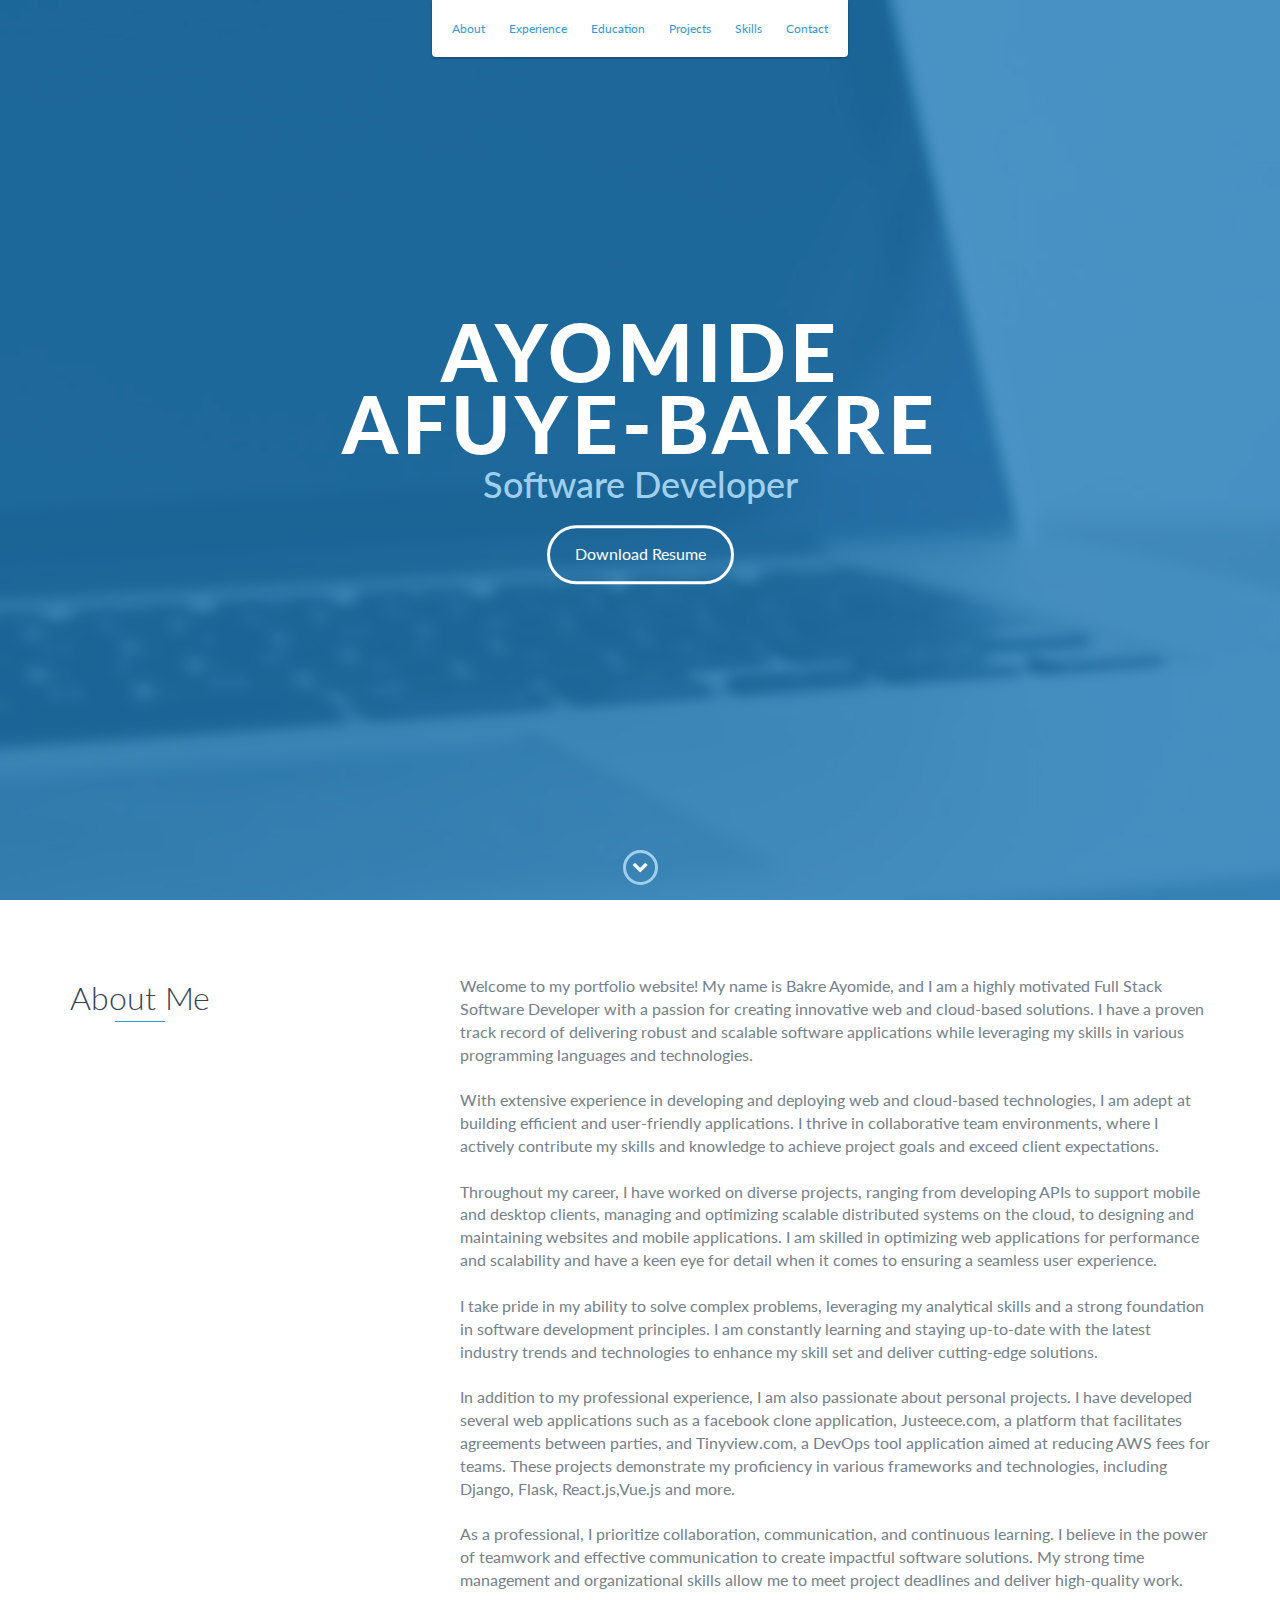
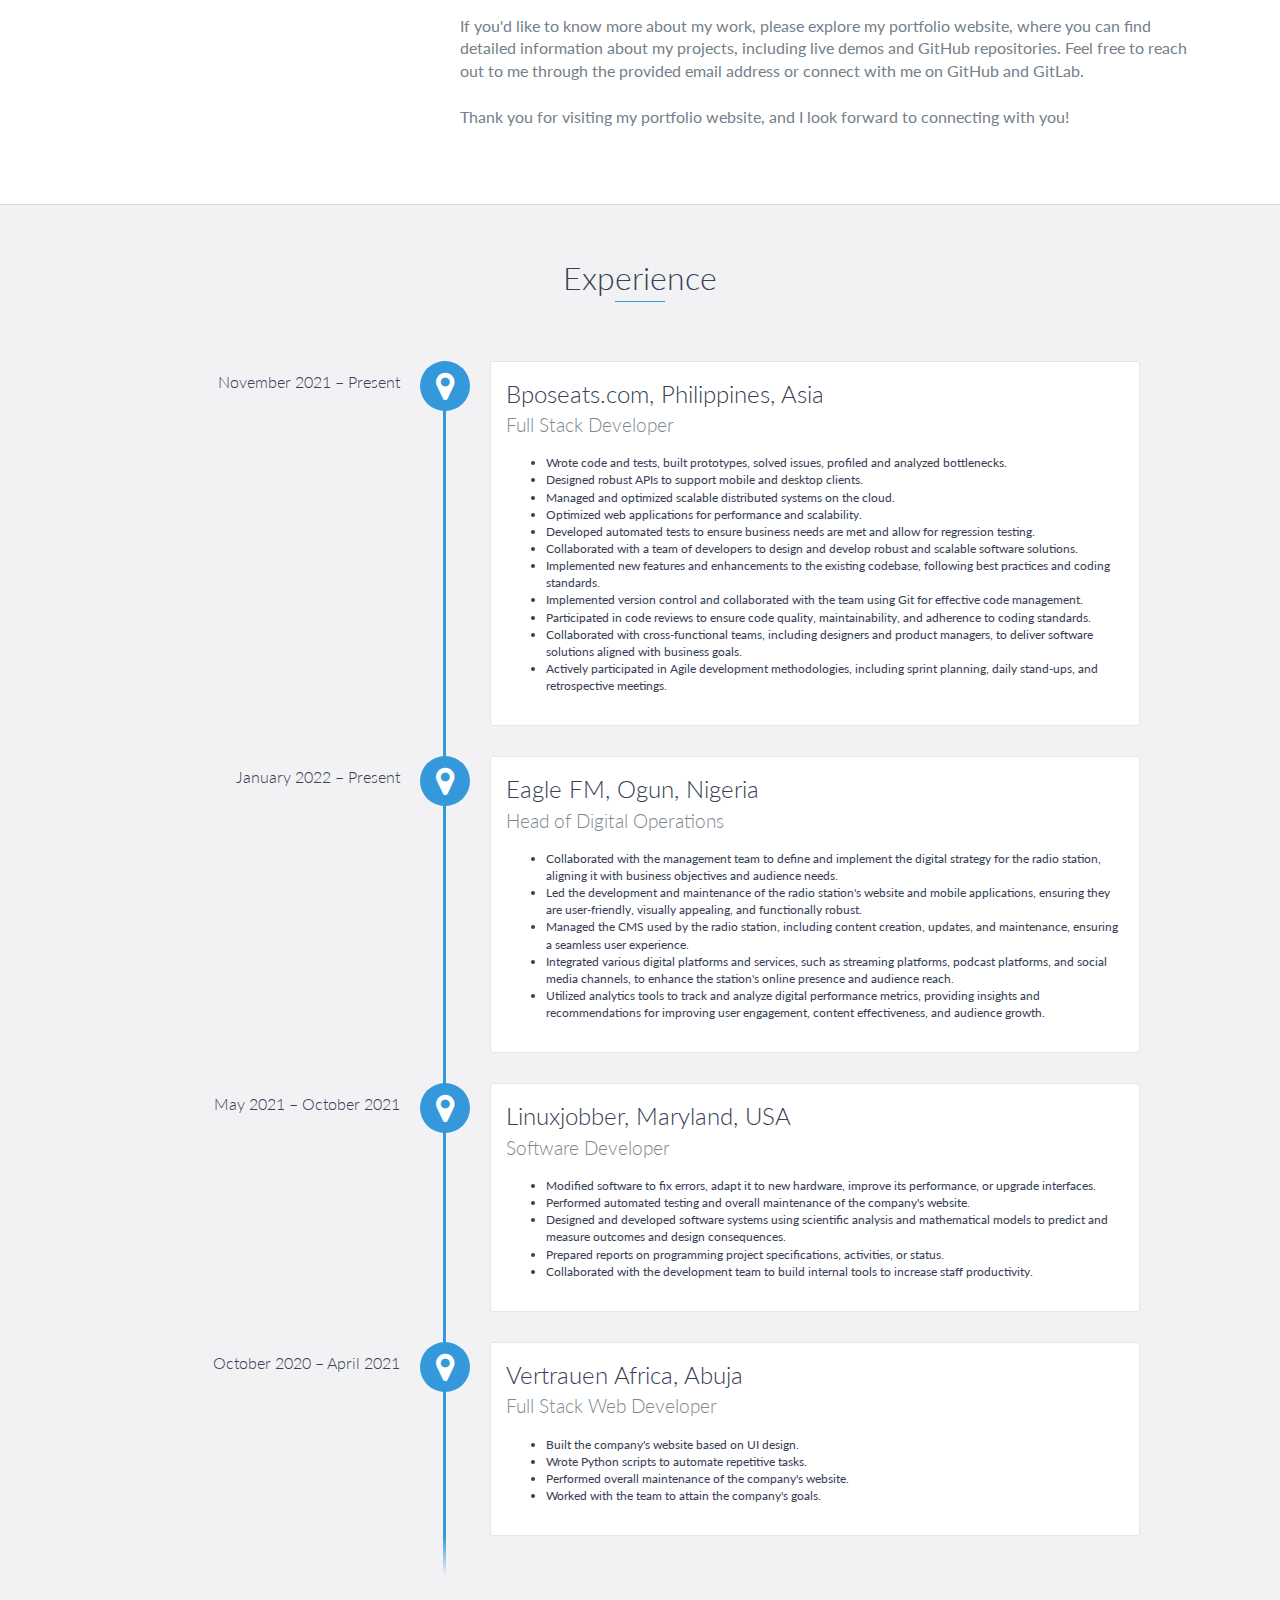
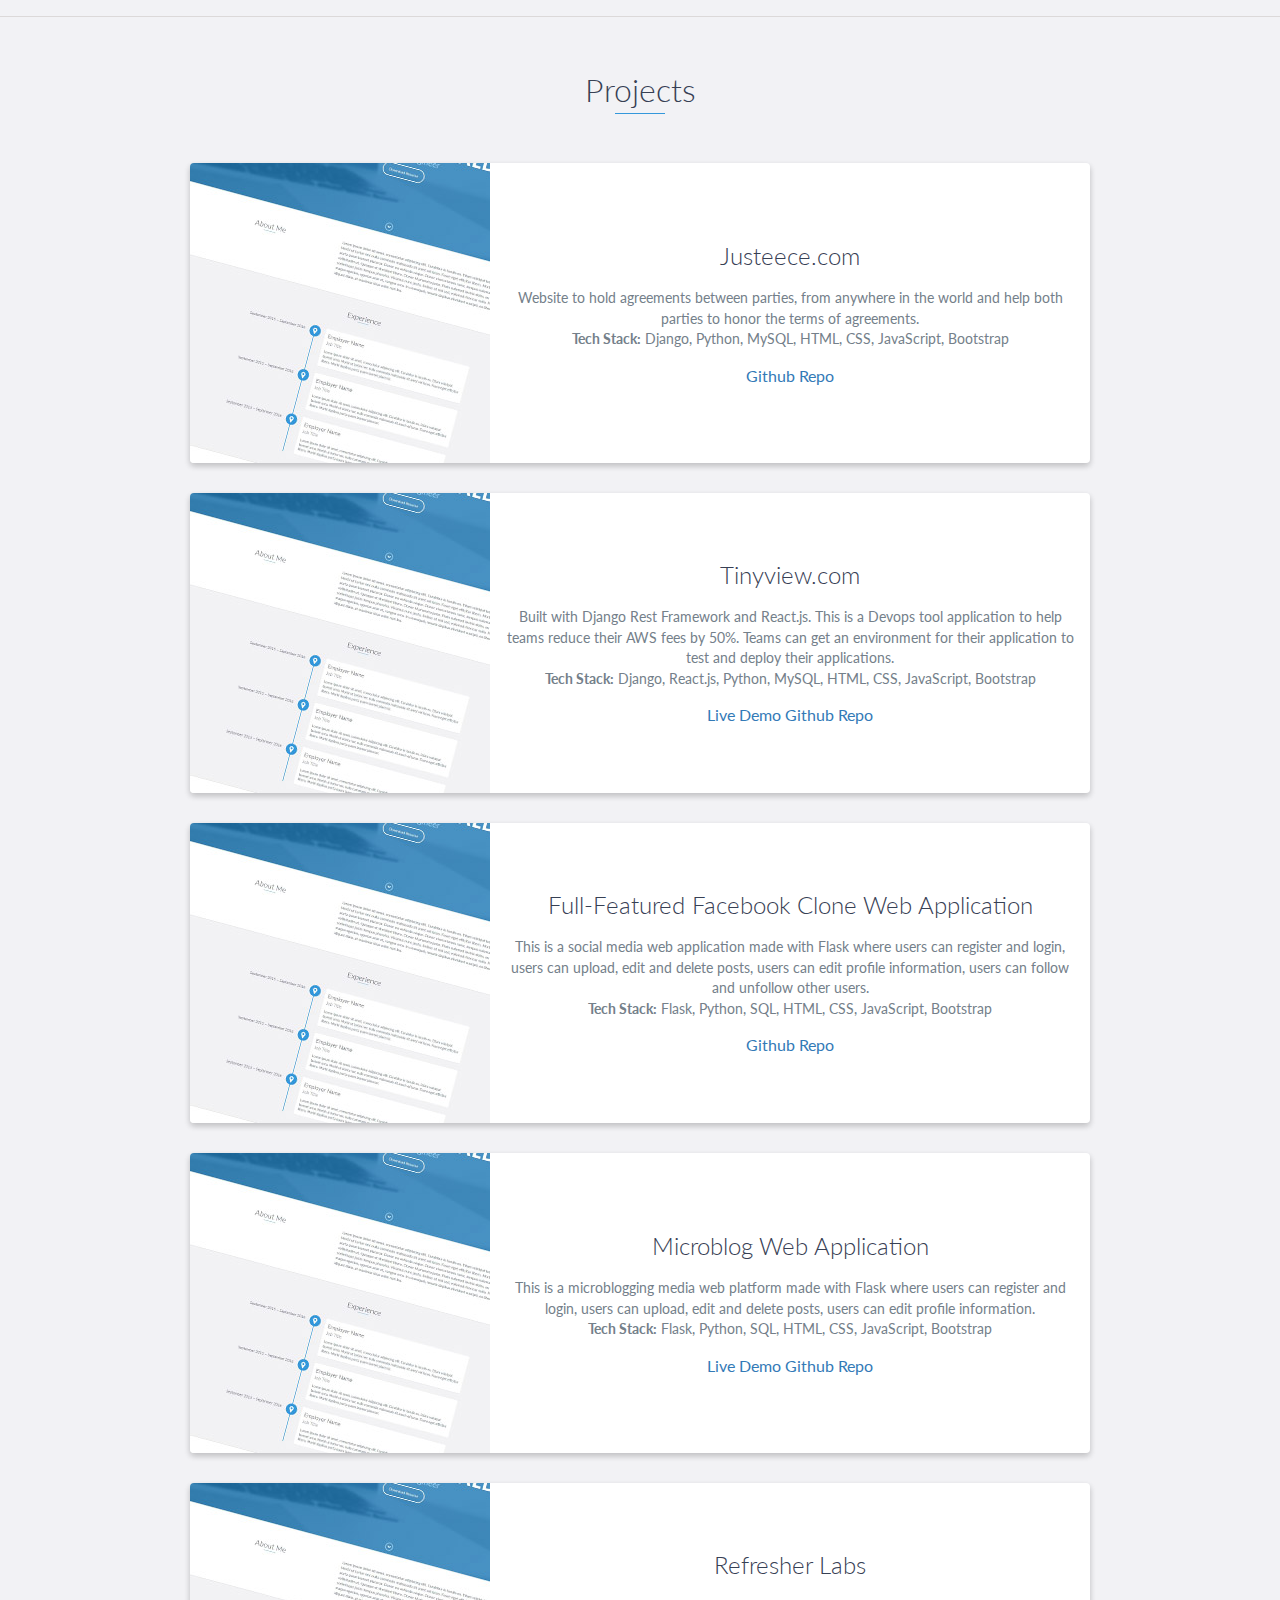
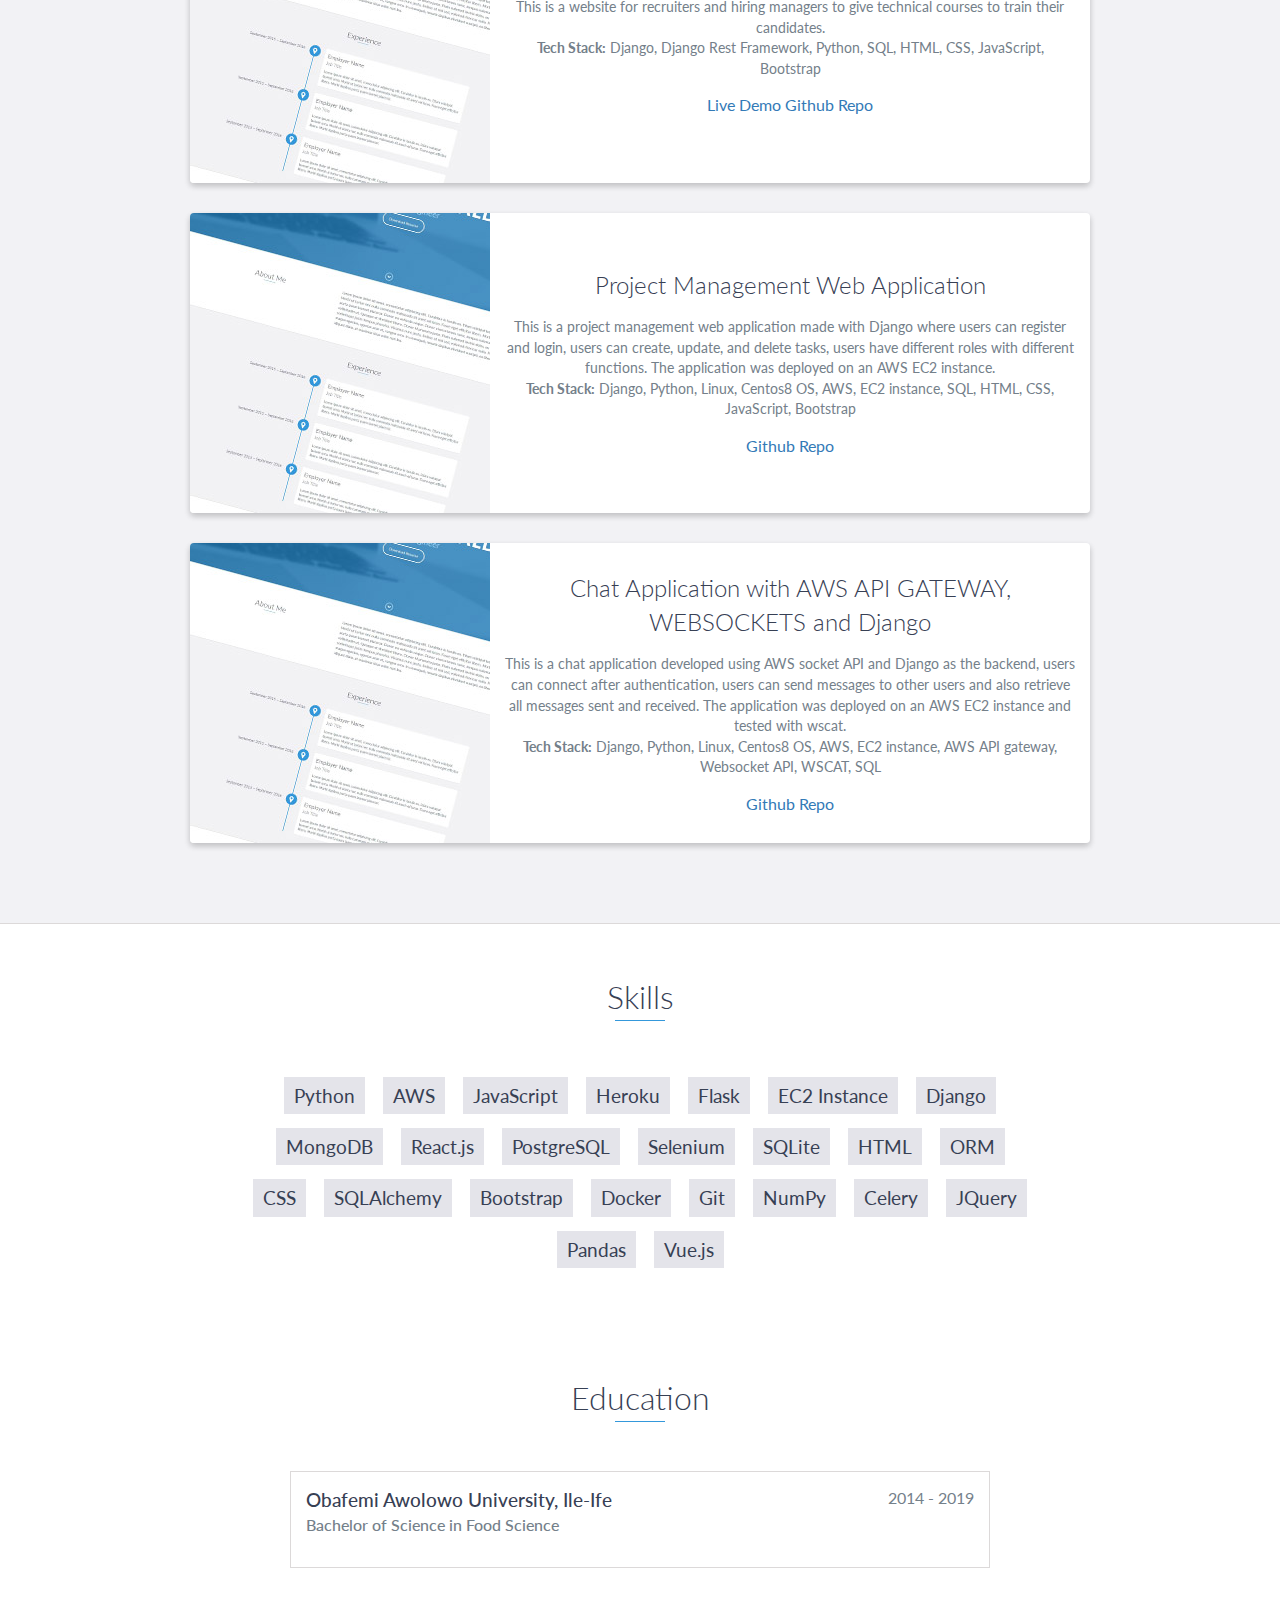
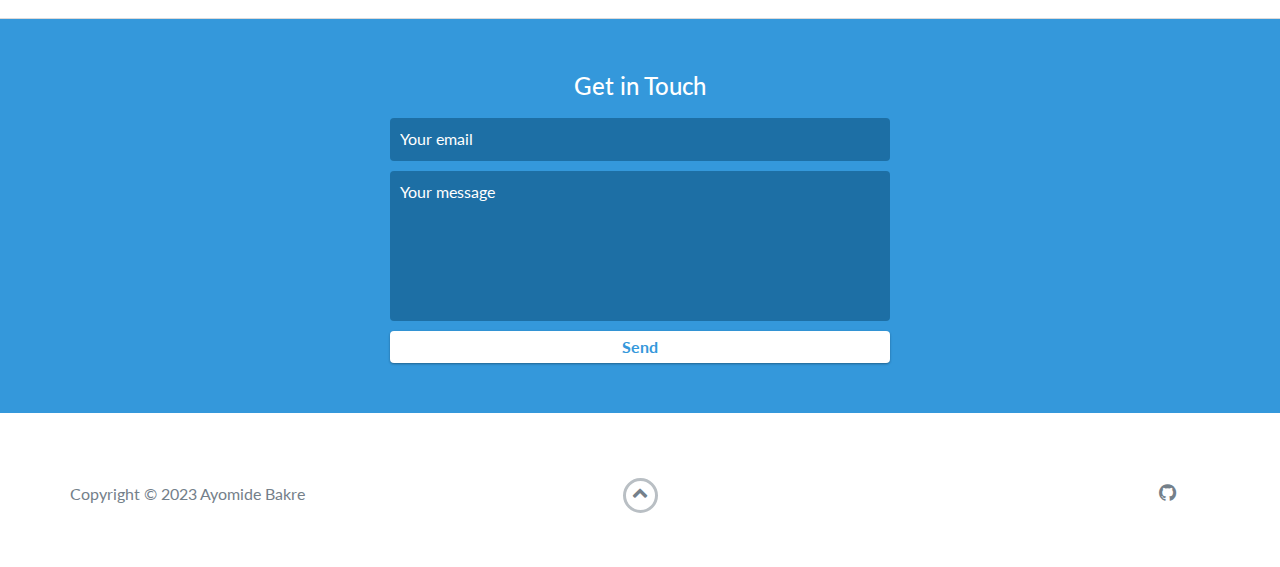
==== commit 974c0bb5: "remove unncessary code" ====
--- a/index.html
+++ b/index.html
@@ -164,7 +164,6 @@
                               <br />
                               <strong>Tech Stack:</strong> Django, Python, MySQL, HTML, CSS, JavaScript, Bootstrap
                           </p>
-                          <a href="#">Live Demo</a>
                           <a target="_blank" href="https://github.com/AyoBakre/justeece.com">Github Repo</a>
                       </div>
                       <!-- End .project-info -->
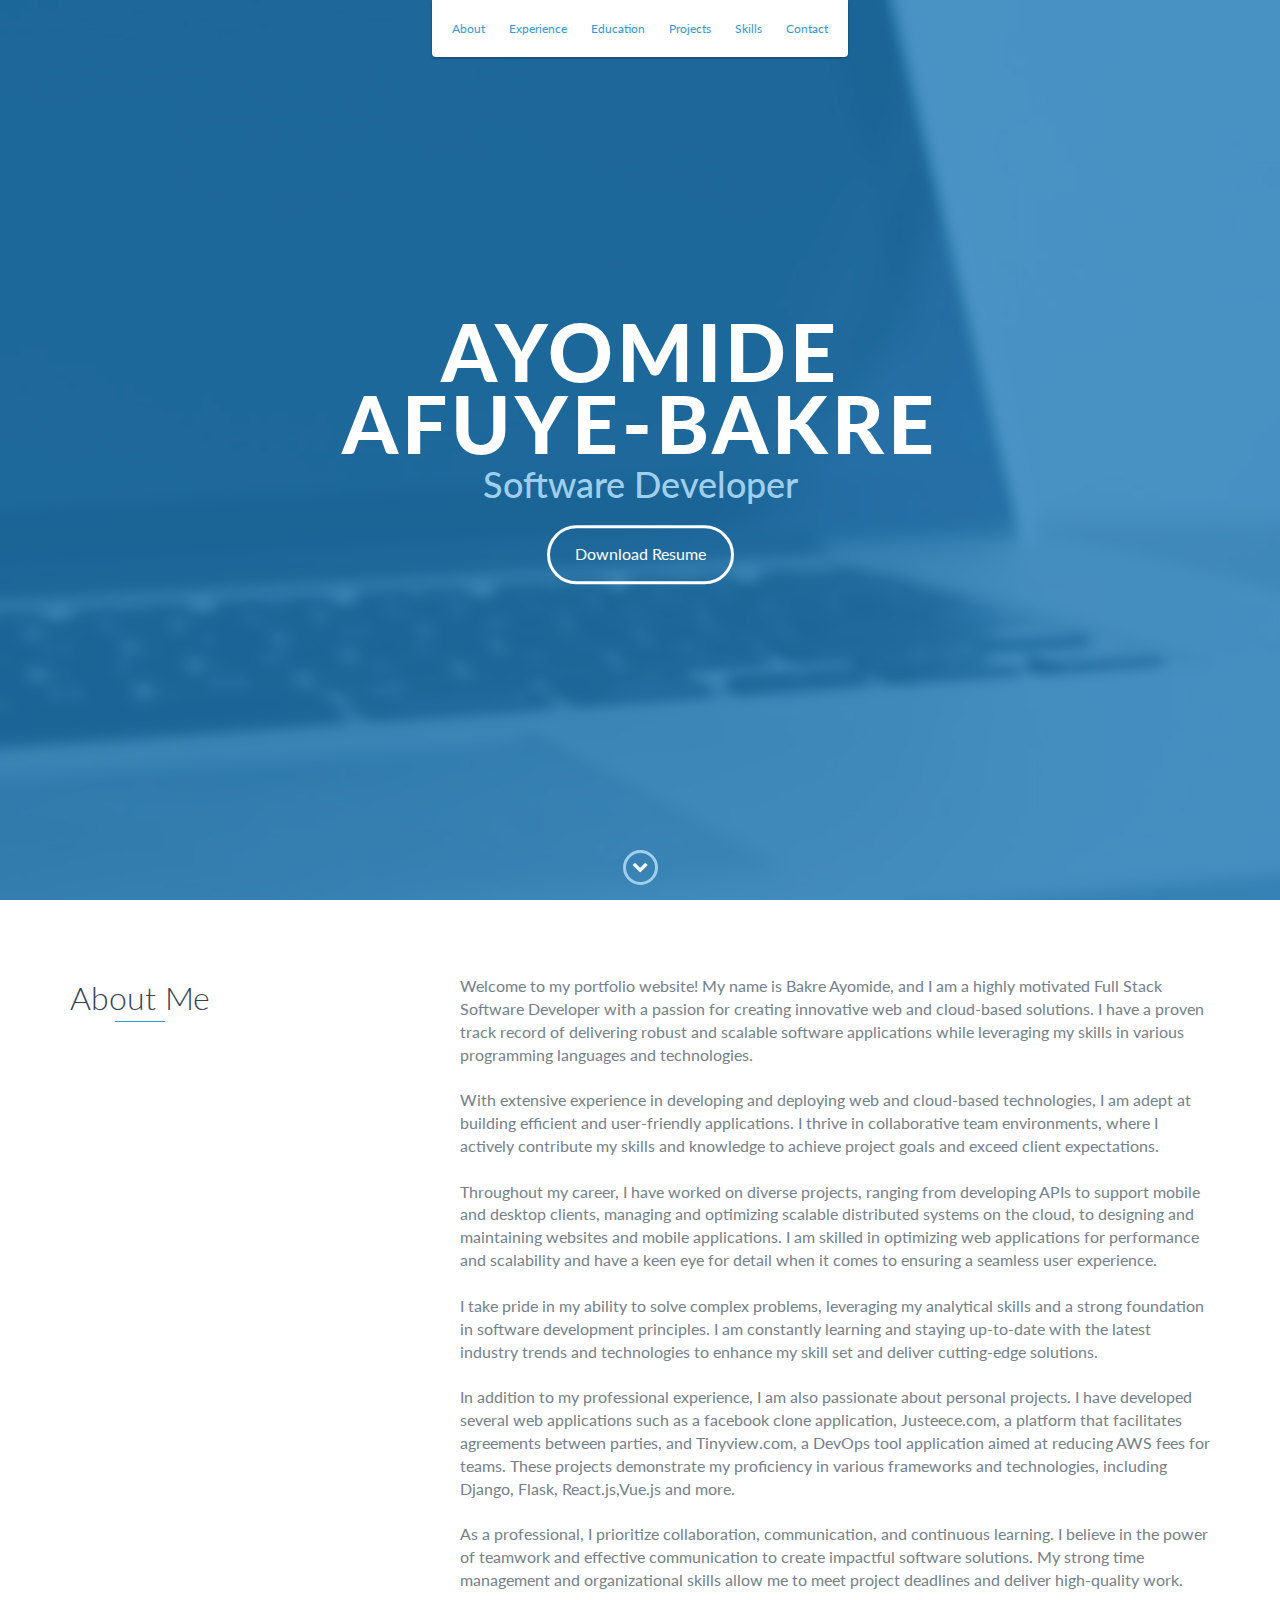
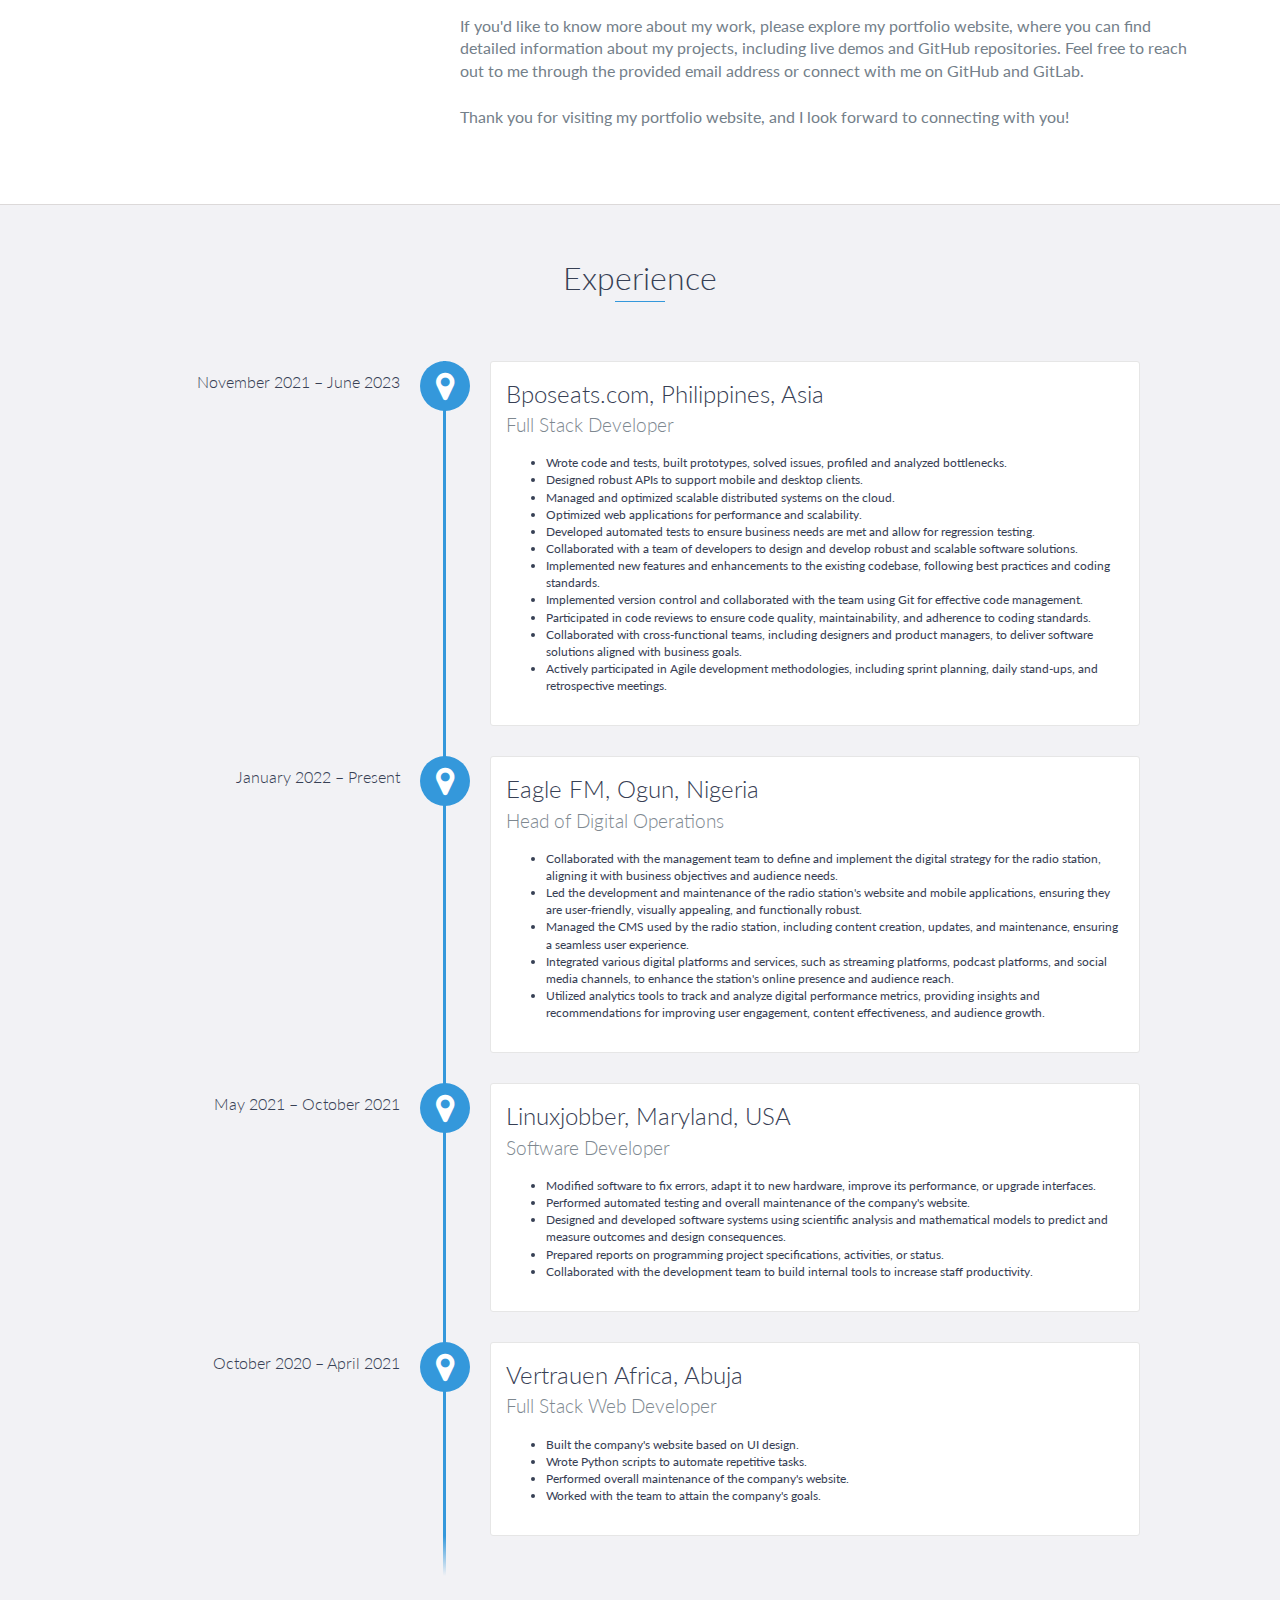
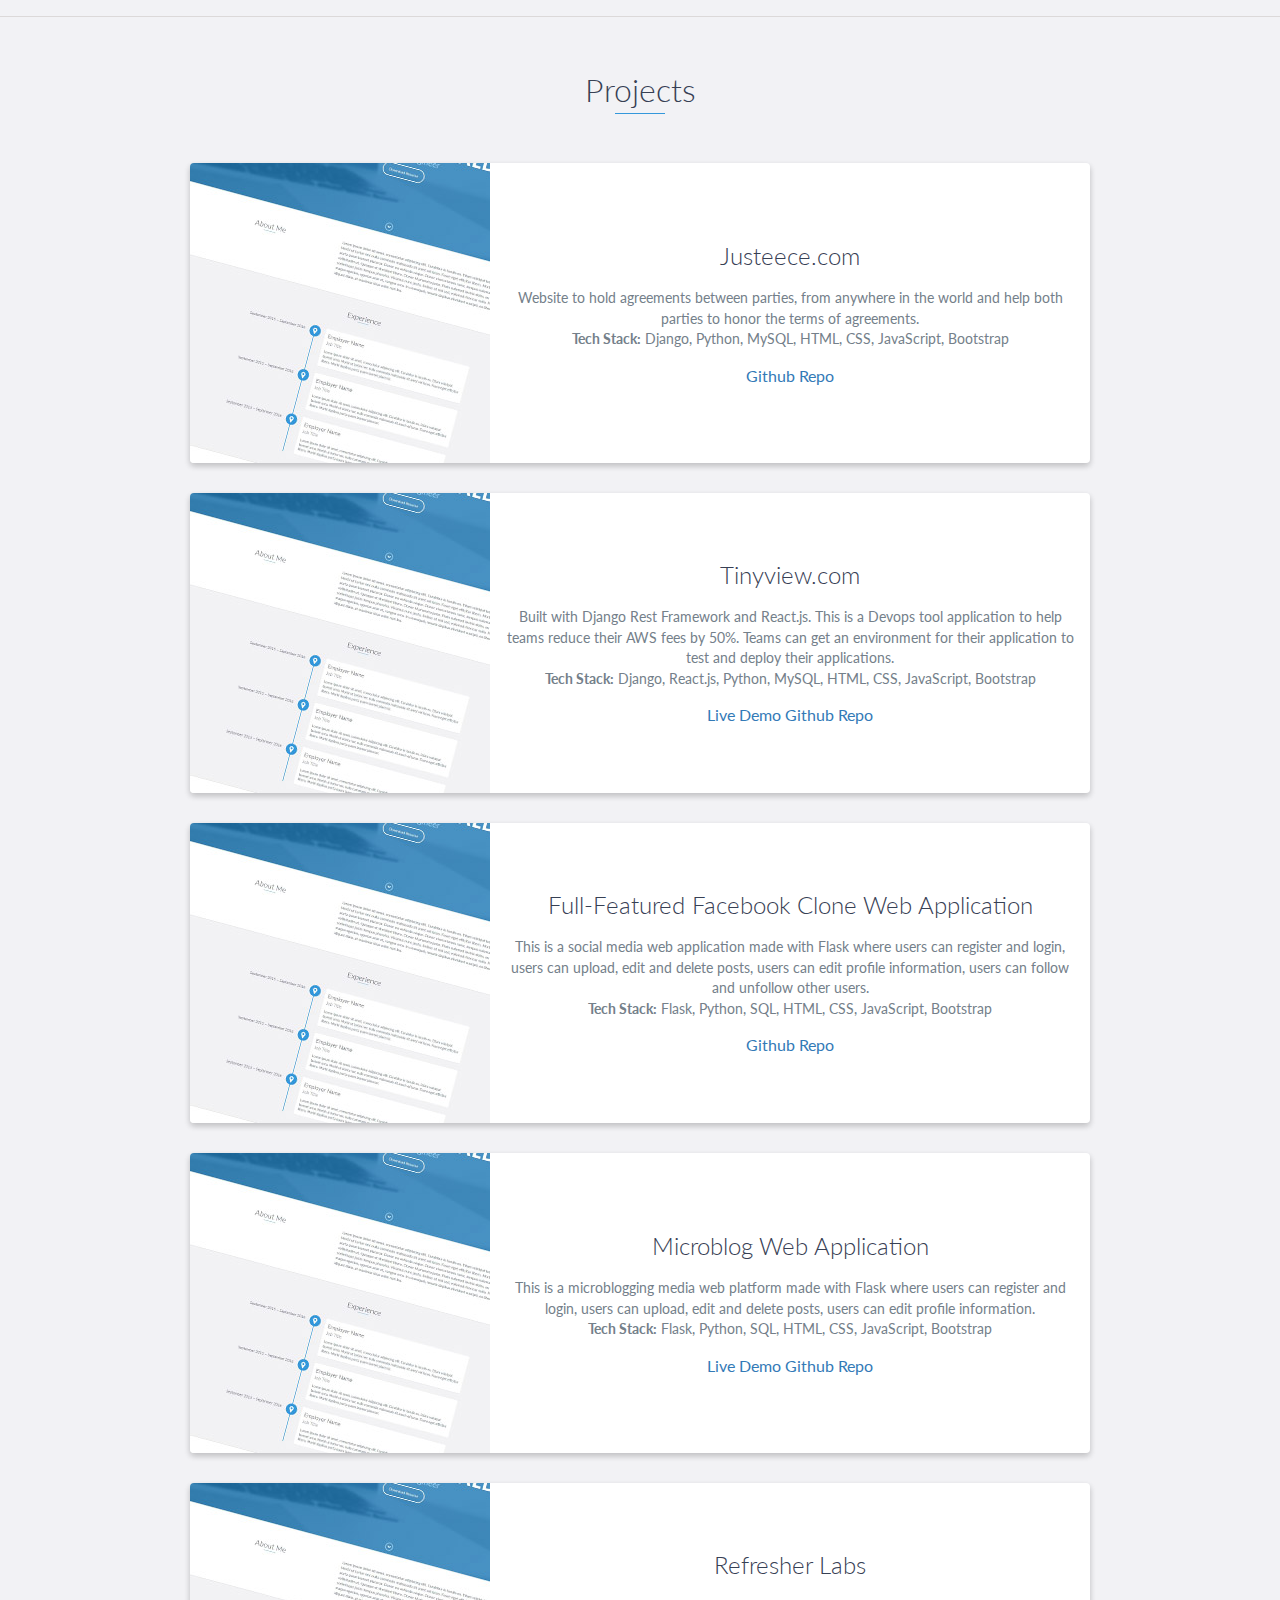
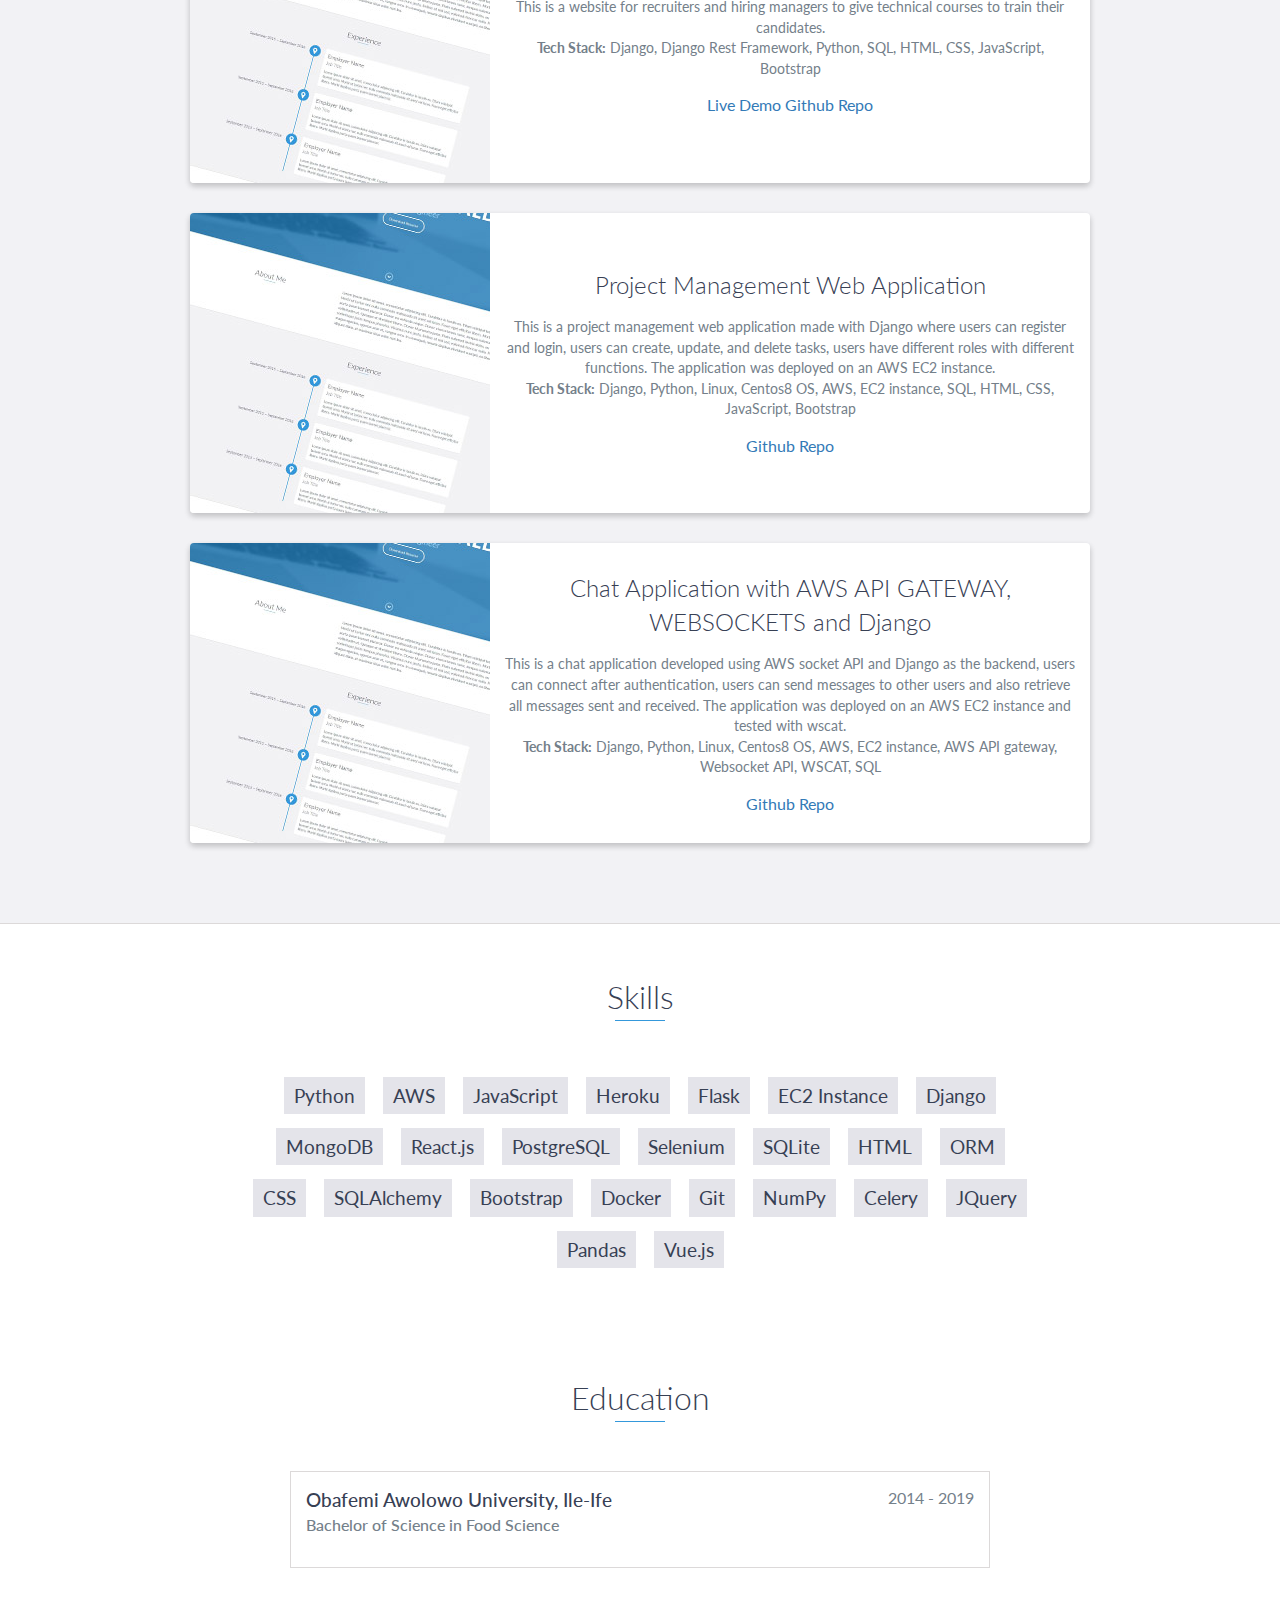
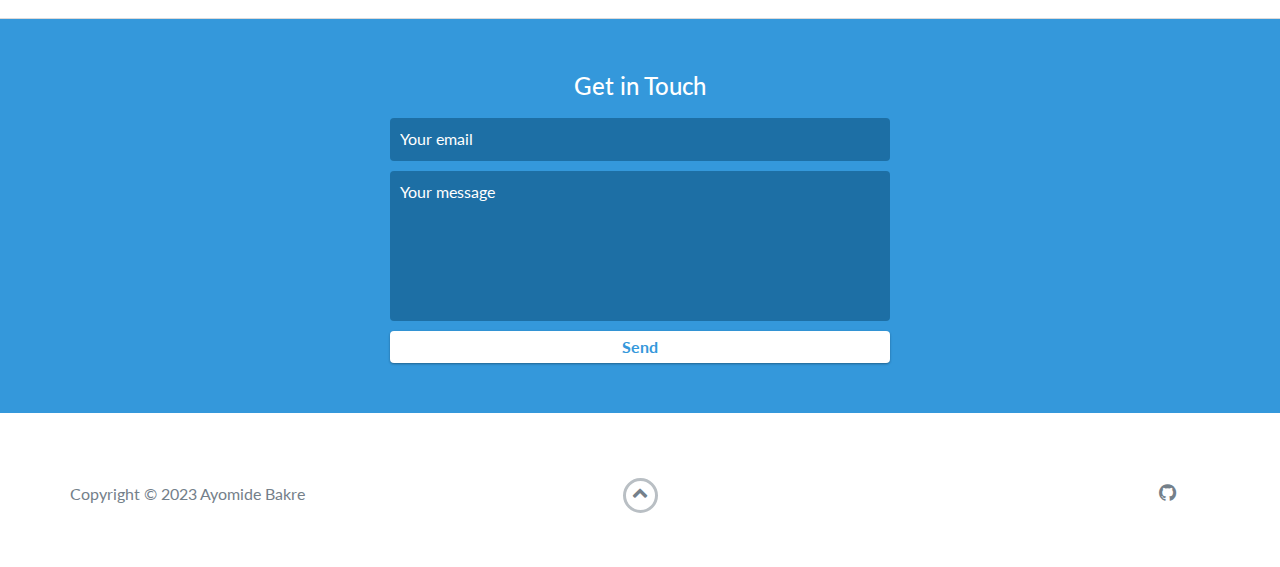
==== commit ba22bf27: "update work experience" ====
--- a/index.html
+++ b/index.html
@@ -94,7 +94,7 @@
         <div id="experience" class="background-alt">
           <h2 class="heading">Experience</h2>
           <div id="experience-timeline">
-              <div data-date="November 2021 – Present">
+              <div data-date="November 2021 – June 2023">
                   <h3>Bposeats.com, Philippines, Asia</h3>
                   <h4>Full Stack Developer</h4>
                   <ul>
